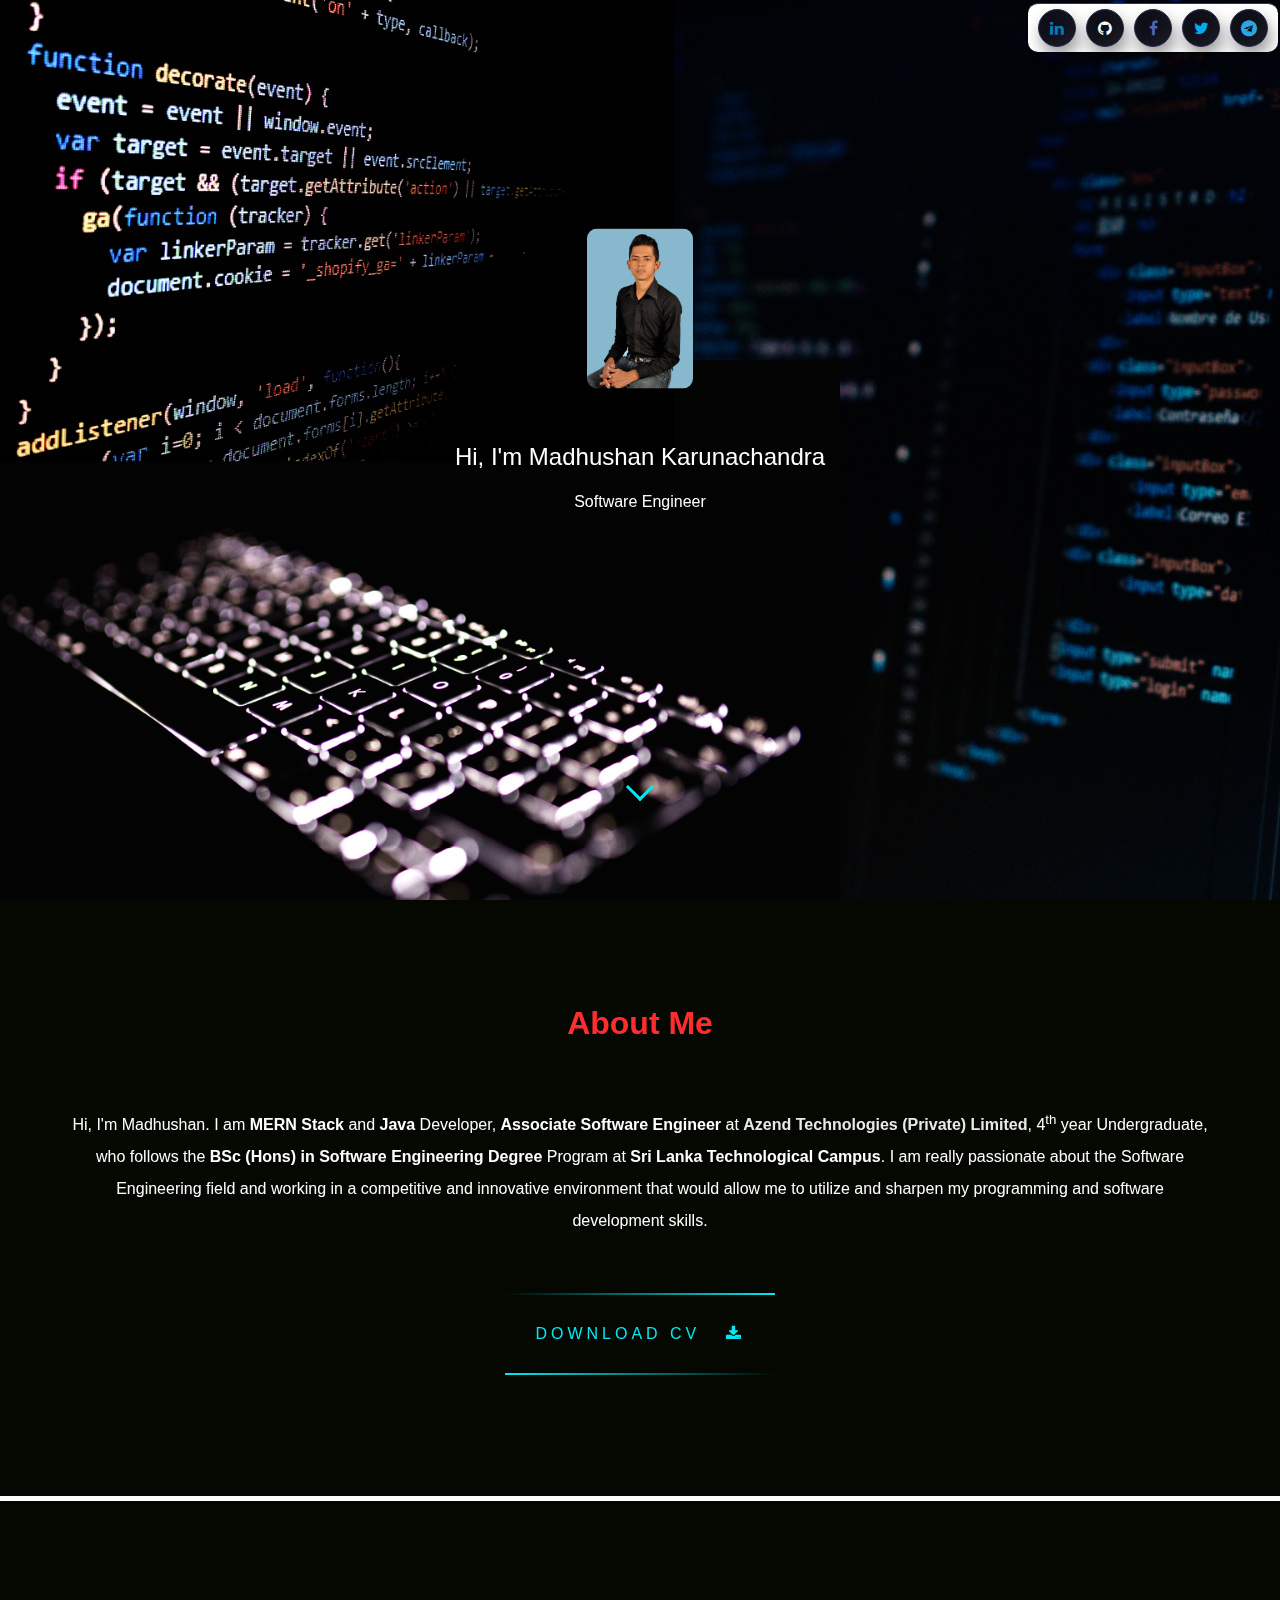
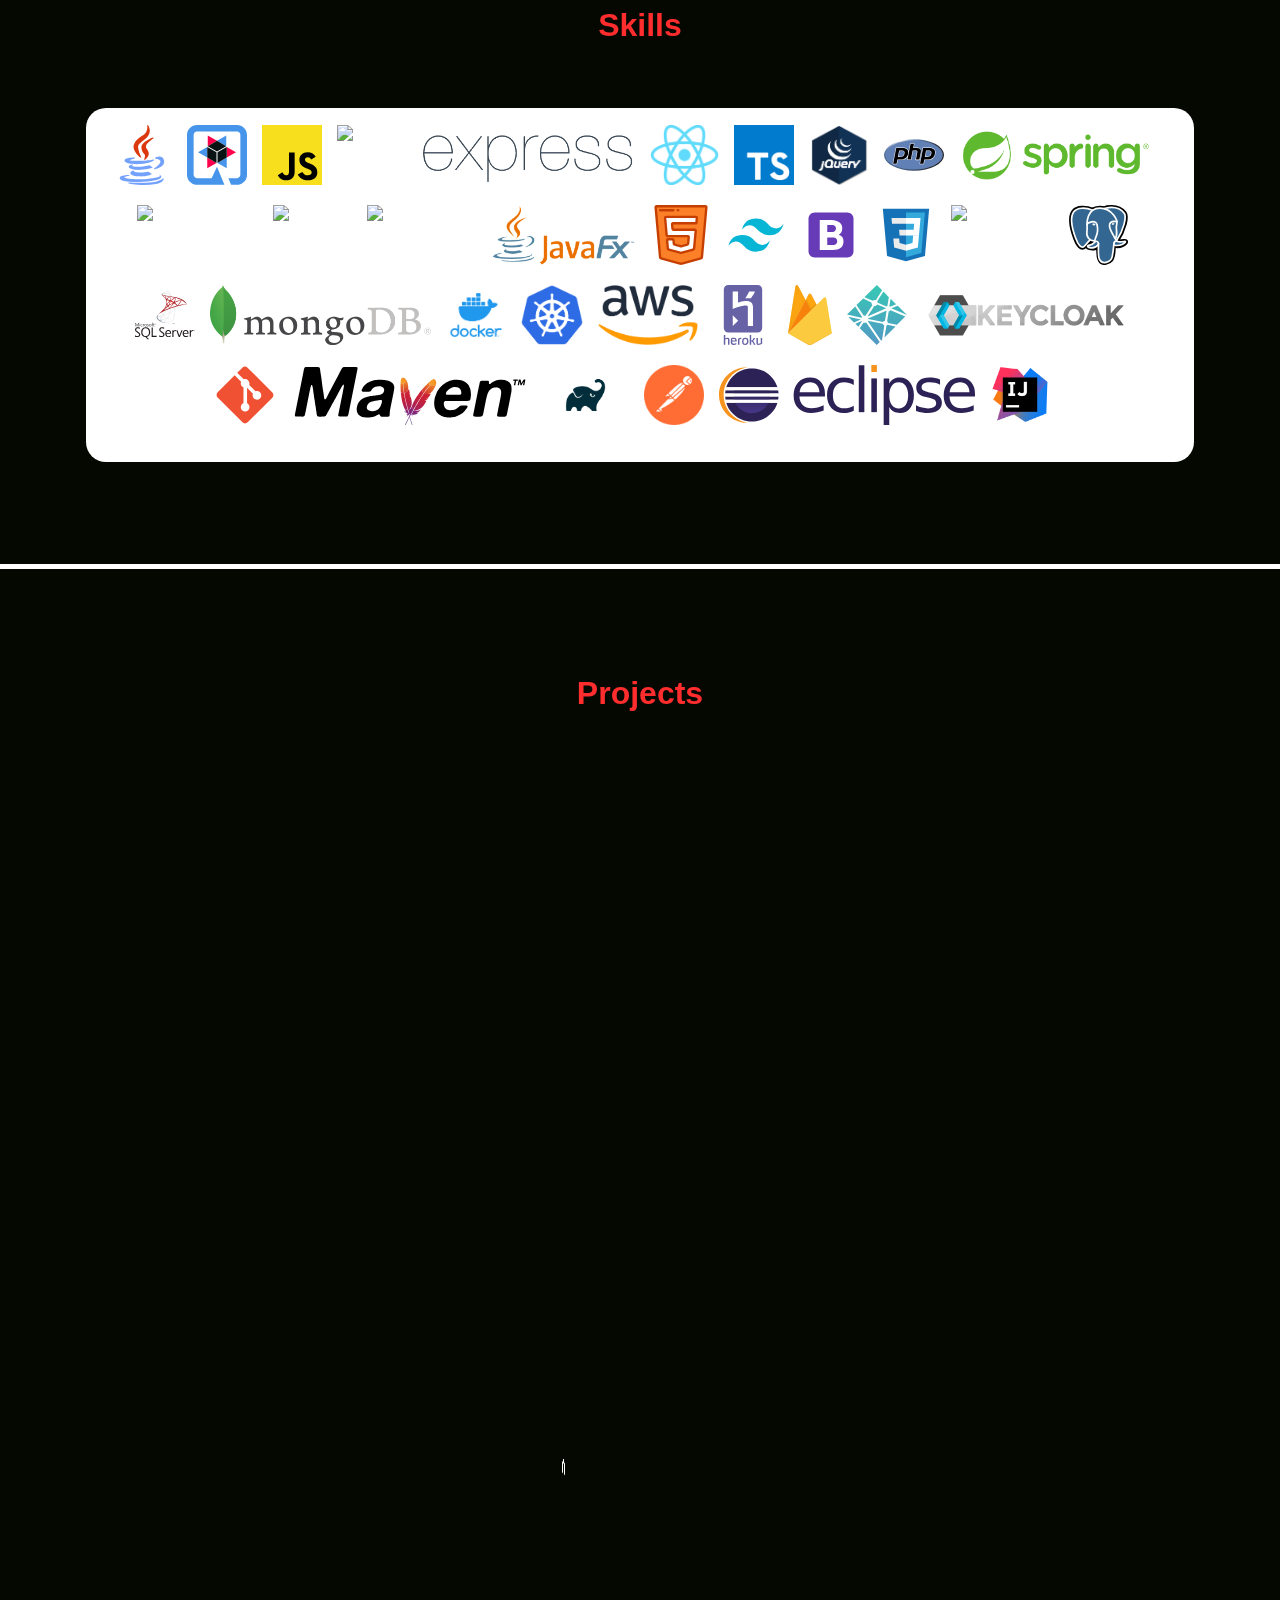
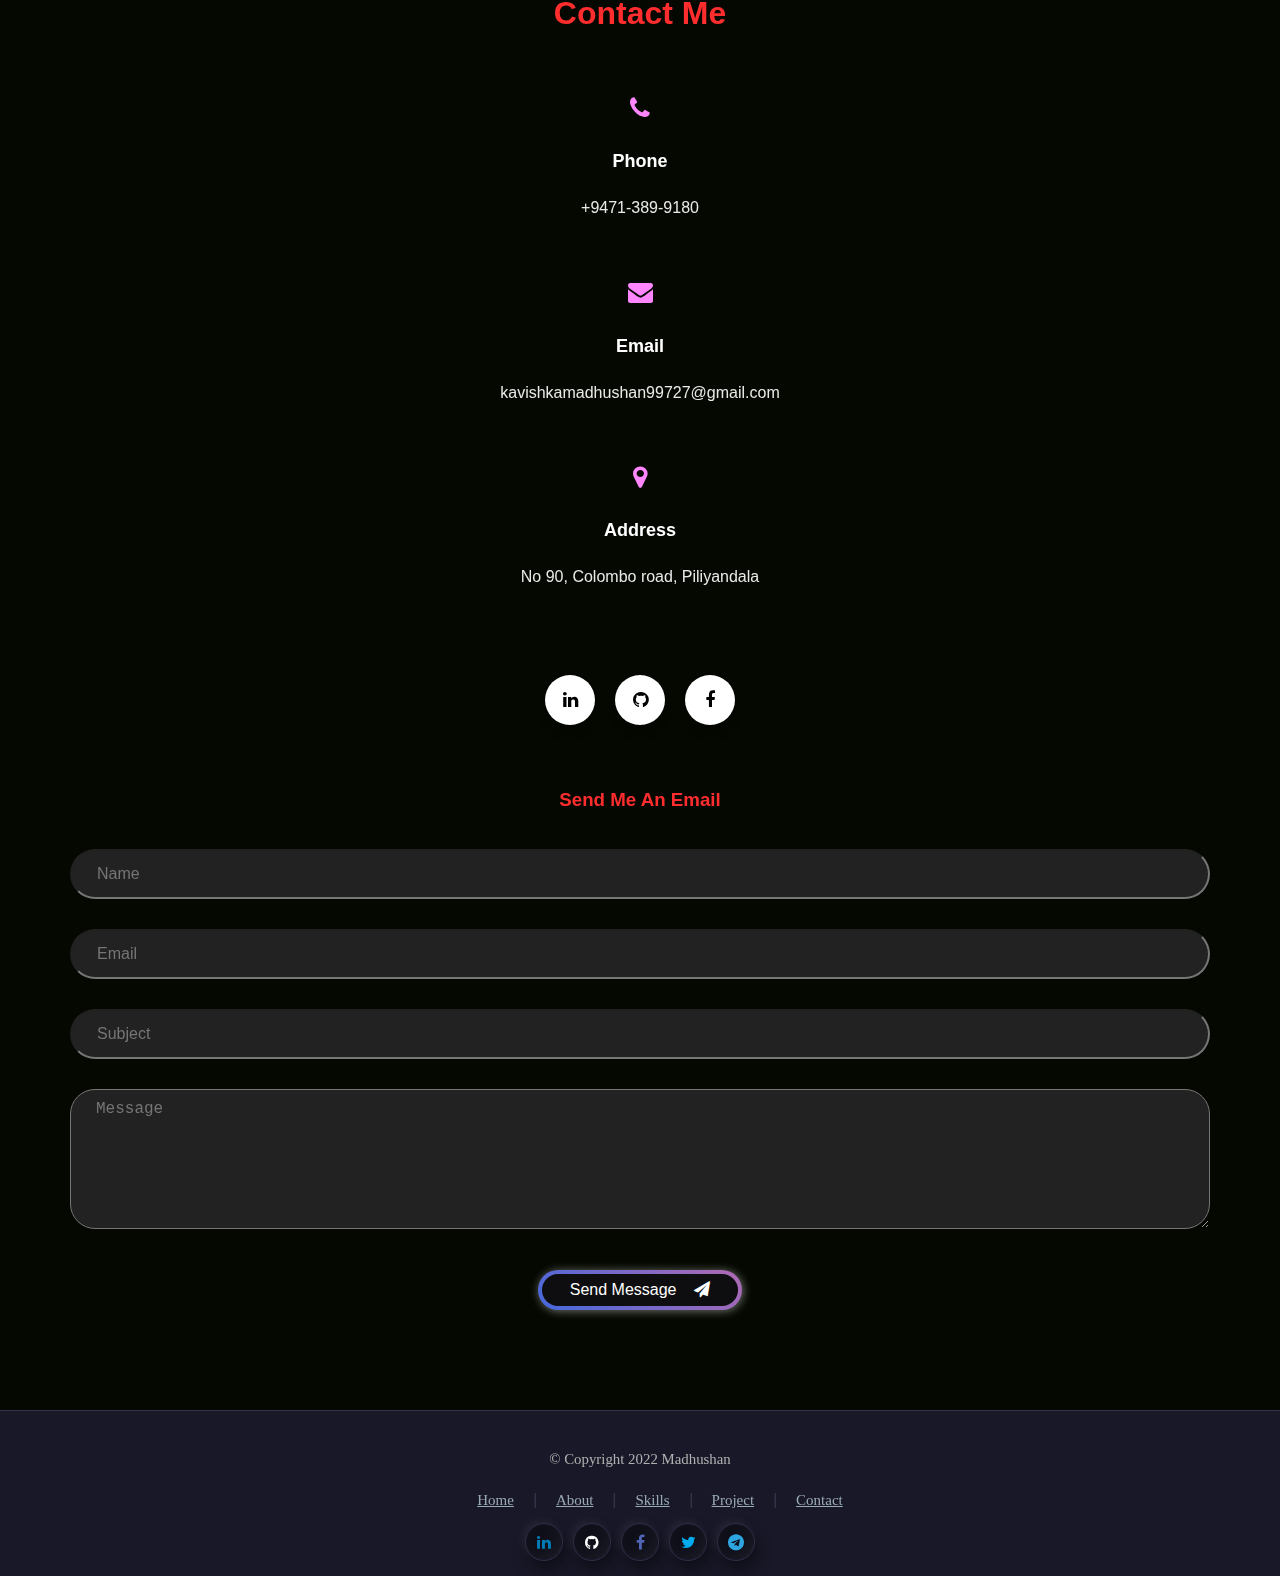
==== index.html @ 3e44abbe "Merge pull request #38 from kavishkamk/portfolio-update" ====
<!DOCTYPE html>
<html lang="en">

<head>
    <meta charset="UTF-8">
    <meta http-equiv="X-UA-Compatible" content="IE=edge">
    <meta name="viewport" content="width=device-width, initial-scale=1.0">
    <title>Portfolio</title>
    <link href="https://cdn.jsdelivr.net/npm/bootstrap@5.0.2/dist/css/bootstrap.min.css" rel="stylesheet"
        integrity="sha384-EVSTQN3/azprG1Anm3QDgpJLIm9Nao0Yz1ztcQTwFspd3yD65VohhpuuCOmLASjC" crossorigin="anonymous">
    <!-- Load an icon library to show a hamburger menu (bars) on small screens -->
    <link rel="stylesheet" href="https://cdnjs.cloudflare.com/ajax/libs/font-awesome/4.7.0/css/font-awesome.min.css">
    <link rel="stylesheet" href="https://unpkg.com/aos@next/dist/aos.css" />
    <link rel="stylesheet" href="style/bootstrap-social.css">
    <link rel="stylesheet" href="style/style.css">
</head>

<body class="style-s">

    <div class="backgrounds overlay">
        <div class="background" data-aos="fade-in" data-aos-duration="1500" data-aos-anchor=".section--hero"
            style="background-image: url('images/bg_program.png');"></div>
    </div>

    <nav class="top-hide">
        <input id="nav-toggle" type="checkbox">
        <div class="logo word"></div>
        <ul class="links">
            <li><a href="#home">Home</a></li>
            <li><a href="#about">About</a></li>
            <li><a href="#skills">Skills</a></li>
            <li><a href="#projects">Projects</a></li>
            <li><a href="#contact">Contact</a></li>
        </ul>
        <label for="nav-toggle" class="icon-burger">
            <div class="line"></div>
            <div class="line"></div>
            <div class="line"></div>
        </label>
    </nav>

    <header class="hero" id="home">
        <div class="hero-center">
            <h1 class="hero__logo" data-aos="zoom-in"><img src="images/profile_picture1.jpg" class="profile-photo"></h1>
            <h2 class="hero__text" data-aos="fade-up" data-aos-easing="ease" data-aos-delay="400">Hi, I'm Madhushan
                Karunachandra</h2>
            <h4 class="hero__text" data-aos="fade-up" data-aos-easing="ease" data-aos-delay="600">Software Engineer
            </h4>
            <!-- <h6 id="hero-current-status" class="hero__text" data-aos="fade-up" data-aos-easing="ease" data-aos-delay="700">(Software Engineering Undergraduate at Sri Lanka Technological Campus)</h6> -->
        </div>
        <span class="hero__scroll" data-aos="fade-up" data-aos-easing="ease" data-aos-delay="800">
            <!-- Scroll down <br> -->
            <button onclick="gotoHome()" class="scroll-btn"><i class="chevron bottom"></i></button>
        </span>
    </header>
    <main>
        <section class="section bg-dark" id="about">
            <h1>About Me</h1>
            <p>Hi, I'm Madhushan. I am <b>MERN Stack</b> and <b>Java</b> Developer, <b>Associate Software Engineer</b>
                at <b><a href="https://www.azendtech.com/" class="company-url" target="_blank">Azend Technologies
                        (Private) Limited</a></b>, 4<sup>th</sup> year Undergraduate, who follows the
                <b>BSc (Hons) in Software Engineering Degree</b> Program at <b>Sri Lanka Technological Campus</b>.
                I am really passionate about the Software Engineering field and working in a competitive and innovative
                environment that would allow me to utilize and sharpen my programming and software development skills.
            </p>
            <a class="download-a" href="doc/MadhushanKarunachandra_CV.pdf" target="_blank">
                <span></span>
                <span></span>
                <span></span>
                <span></span>
                Download CV&nbsp&nbsp&nbsp<i class="fa fa-download" aria-hidden="true"></i>
            </a>
        </section>

        <section class="section" id="skills">
            <h1>Skills</h1>
            <div class="skill-container">
                <img src="images/java.svg" title="Java" alt="Java logo" />
                <img src="images/quarku.svg" title="Quarkus" alt="Quarkus logo" />
                <img src="images/javascript.svg" title="JavaScript" />
                <img src="images/Node.js.svg" alt="Node.js" title="Node.js" />
                <img src="images/Expressjs.png" alt="Expressjs logo" title="ExpressJs" />
                <img src="images/React.png" alt="react logo" title="React" />
                <img src="images/typescript.png" title="TypeScript" alt="TypeScript logo" />
                <img src="images/jquery.png" alt="jQuery logo" title="jQuery" />
                <img src="images/php.svg" title="PHP" alt="PHP logo" />
                <img src="images/Spring_Framework-Logo.wine.png" title="Spring" alt="Spring logo" />
                <img src="images/hibernate2.png" title="Hibernate" alt="Hibernate logo" />
                <img src="images/JSP.jpg" title="JSP" alt="JSP logo" />
                <img src="images/Servlets.jpg" title="Servlet" alt="Servlet logo" />>
                <img src="images/JavaFX.png" title="JavaFX" alt="JavaFX logo" />
                <!-- <img src="images/python.svg" title="Python"> -->
                <!-- <img src="images/c.svg" title="C"> -->
                <img src="images/html.svg" title="HTML" alt="HTML logo">
                <img src="images/Tailwind_CSS_Logo.svg" title="Tailwind CSS" alt="Tailwindcss logo" />
                <img src="images/bootstrap.svg" title="Bootstrap" alt="Bootstrap logo" />
                <img src="images/css.svg" title="CSS" />
                <img src="images/mysql-official.svg" title="MySQL" alt="MySQL logo" />
                <img src="images/Postgresql_elephant.svg" title="Postgresql" alt="Postgresql logo" />
                <img src="images/microsoft-sql-server.svg" alt="SQL Server logo" title="SQL Server" />
                <img src="images/mongoDB.png" alt="mongoDB logo" title="mongoDB" />
                <img src="images/Docker.png" alt="docker logo" title="Docker" />
                <img src="images/Kubernetes_logo.png" alt="kubernetes logo" title="Kubernetes" />
                <img src="images/aws.png" alt="aws logo" title="AWS" />
                <img src="images/heroku-logo-svgrepo-com.svg" alt="heroku logo" title="Heroku" />
                <img src="images/firebase-seeklogo.com.svg" alt="firebase logo" title="firebase" />
                <img src="images/netlify.svg" alt="netlify logo" title="netlify" />
                <img src="images/KeyCloak.png" alt="keycloak logo" title="keycloak" />
                <img src="images/Git_icon.svg" alt="git logo" title="Git" />
                <img src="images/Apache_Maven_logo.svg" alt="maven logo" title="Maven" />
                <img src="images/gradle.png" alt="gradle logo" title="Gradle" />
                <img src="images/postman-logo.png" alt="Postman logo" title="Postman" />
                <img src="images/Eclipse-Luna-Logo.svg" alt="Eclipse logo" title="Eclipse" />
                <img src="images/inteljIdea.png" alt="inteljIdea logo" title="inteljIdea" />
            </div>
        </section>
        <section class="section" id="projects">
            <h1>Projects</h1>
            <div class="project-container container">
                <div class="row row-cols-1 row-cols-sm-2 row-cols-lg-3 justify-content-center inner-pro-container">
                    <!--     --------------------------------------------     -->
                    <div class="col">
                        <div class="project-item bg-white" data-aos="flip-right" data-aos-easing="linear"
                            data-aos-duration="2000">
                            <div class="project-item-thumbanail shadow-lg p-3 mb-5 bg-body">
                                <img src="images/projects/alpha-hotel-arthitecture-diagram.png"
                                    alt="Hotel Reservation System Architecture diagram">
                                <input type="hidden" value="images/projects/alpha-hotel-arthitecture-diagram.png"
                                    class="images-value">
                                <input type="hidden" value="images/projects/alpha-hotel-event-flow-diagram.jpg"
                                    class="images-value">
                                <input type="hidden" value="images/projects/alpha-hotel-deployments.png"
                                    class="images-value">
                                <input type="hidden" value="images/projects/alpha-hotel-services.png"
                                    class="images-value">
                                <input type="hidden" value="images/projects/alpha-hotel-sercets.png"
                                    class="images-value">
                                <input type="hidden" value="images/projects/alpha-hotel-kubernetes-cluster.png"
                                    class="images-value">
                                <input type="hidden" value="images/projects/alpha-hotel-gcloud-console-1.png"
                                    class="images-value">
                                <input type="hidden" value="images/projects/alpha-hotel-gcloud-console-2.png"
                                    class="images-value">
                            </div>
                            <h3 class="project-item-title shadow-sm p-3 mb-5 bg-body ">Hotel Reservation System</h3>
                            <div class="pro-btn-bar">
                                <button type="button" class="btn btn-outline-secondary view-project-btn">view
                                    project</button>
                                <a href="https://github.com/kavishkamk/hotel-reservation-alpha.git" target="_blank"
                                    class="btn btn-social-icon btn-github">
                                    <span class="fa fa-github"></span>
                                </a>
                            </div>
                            <div class="project-item-details">
                                <div class="description">
                                    <p>This is a Hotel Reservation System created by <b>MERN stack</b> and used <b>Micro
                                            Services Architecture</b> to develop this system
                                    </p>
                                    <ul>
                                        <li>Micro Services Architecture</li>
                                        <li>MVC model for develop each service</li>
                                        <li>Mono Repos for manage the projects</li>
                                        <li>MERN stack for development (TypeScript backend)</li>
                                        <li>NATS Streaming Server (Event Bus) for event handling</li>
                                        <li>Ingress-Nginx as Ingress Controller and Load balancer</li>
                                        <li>Skaffold for automate development</li>
                                        <li>publish npm package as shared library for the project</li>
                                        <li>Use docker hub for image publish</li>
                                        <li>bull.js for handle expiration service</li>
                                        <li>use Redis Server for expiration service</li>
                                        <li>use mongoDB as a database</li>
                                        <li>use docker for containerized the each service</li>
                                        <li>kubernetes for manage containers</li>
                                        <li>use Google kubernetes engine for host micro services and use it as a
                                            development cluster and then convert to production cluster</li>
                                        <li>Default error handling</li>
                                        <li>Backend validation</li>
                                        <li>Authentication and Autherization (JWT token, email verifications)</li>
                                        <li>Configure a domain for backend cluster</li>
                                        <li>Configure a SSL certificate to server through ingress-nginx</li>
                                        <li>Front end hosted on Vercel</li>
                                    </ul>
                                </div>
                                <div class="genaral-info">
                                    <ul>
                                        <li><b>Created - &nbsp;</b><span>2023</span></li>
                                        <li>
                                            <p class="pp-p">Technologies used - &nbsp;</p>
                                            <p class="pp-lan">Micro Services Architecture, MVC model, MERN stack,
                                                TypeScript, Bull.js, redis, mongoDB, Docker, Docker hub, Kubernetes,
                                                Google Cloud Kubernetes Engine, NATS Streaming Server, Ingress-Nginx,
                                                Skaffold, Mono repos, postman, minikube, Docker Desktop, Publish NPM
                                                package, yarn
                                            </p>
                                        </li>
                                    </ul>
                                </div>
                                <a href="https://github.com/kavishkamk/hotel-reservation-alpha.git" target="_blank"
                                    class="btn btn-block btn-social btn-github">
                                    <span class="fa fa-github"></span> View on GitHub
                                </a>
                            </div>
                        </div>
                    </div>
                    <!--     --------------------------------------------     -->
                    <div class="col">
                        <div class="project-item bg-white" data-aos="flip-right" data-aos-easing="linear"
                            data-aos-duration="2000">
                            <div class="project-item-thumbanail shadow-lg p-3 mb-5 bg-body">
                                <img src="images/projects/chatchopMain.png" alt="chatchopMain interface">
                                <input type="hidden" value="images/projects/chatchopMain.png" class="images-value">
                                <input type="hidden" value="images/projects/chatchopFriendReq.png" class="images-value">
                                <input type="hidden" value="images/projects/chatchopRegistration.png"
                                    class="images-value">
                                <input type="hidden" value="images/projects/chatchopLogin.png" class="images-value">
                                <input type="hidden" value="images/projects/chatchopProfileEdit.png"
                                    class="images-value">
                                <input type="hidden" value="images/projects/chatchopDdminDasbord.png"
                                    class="images-value">
                                <input type="hidden" value="images/projects/chatchopReport1.png" class="images-value">
                                <input type="hidden" value="images/projects/chatchopDygraph.png" class="images-value">
                            </div>
                            <h3 class="project-item-title shadow-sm p-3 mb-5 bg-body">Web Chat App</h3>
                            <div class="pro-btn-bar">
                                <button type="button" class="btn btn-outline-secondary view-project-btn">view
                                    project</button>
                                <a href="https://github.com/kavishkamk/ChatChops.git" target="_blank"
                                    class="btn btn-social-icon btn-github">
                                    <span class="fa fa-github"></span>
                                </a>
                            </div>
                            <div class="project-item-details">
                                <div class="description">
                                    <p>This is a web-based chat application (ChatChops)</p>
                                    <ul>
                                        <li>Login and Registration</li>
                                        <li>Private chat rooms</li>
                                        <li>Private group chat</li>
                                        <li>Public chat rooms</li>
                                        <li>Send friend requests, remove friends</li>
                                        <li>Email verifications</li>
                                        <li>Admin Dashboard for analyzing data</li>
                                        <li>Generate reports as tables and plots</li>
                                        <li>Profile edit section</li>
                                    </ul>
                                </div>
                                <div class="genaral-info">
                                    <ul>
                                        <li><b>Created - &nbsp;</b><span>2021</span></li>
                                        <li>
                                            <p class="pp-p">Technologies used - &nbsp;</p>
                                            <p class="pp-lan">HTML, CSS, Bootstrap, JavaScript, PHP, jQuery, Ajax,
                                                MySQL, R (dygraphs, RMySQL), Ratchet, PHPMailer</p>
                                        </li>
                                    </ul>
                                </div>
                                <a href="https://github.com/kavishkamk/ChatChops.git" target="_blank"
                                    class="btn btn-block btn-social btn-github">
                                    <span class="fa fa-github"></span> View on GitHub
                                </a>
                            </div>
                        </div>
                    </div>
                    <!--     --------------------------------------------     -->
                    <div class="col">
                        <div class="project-item bg-white" data-aos="flip-right" data-aos-easing="linear"
                            data-aos-duration="2000">
                            <div class="project-item-thumbanail shadow-lg p-3 mb-5 bg-body">
                                <img src="images/projects/biddingSystem.png" alt="Bidding System interface">
                                <input type="hidden" value="images/projects/biddingSystem.png" class="images-value">
                            </div>
                            <h3 class="project-item-title shadow-sm p-3 mb-5 bg-body ">Bidding System</h3>
                            <div class="pro-btn-bar">
                                <button type="button" class="btn btn-outline-secondary view-project-btn">view
                                    project</button>
                                <a href="https://github.com/kavishkamk/BiddingSystem.git" target="_blank"
                                    class="btn btn-social-icon btn-github">
                                    <span class="fa fa-github"></span>
                                </a>
                            </div>
                            <div class="project-item-details">
                                <div class="description">
                                    <p>This is a Bidding System created by <b>Java</b> (with Java Networking
                                        Programming) and used <b>Client-Server Architecture</b> and
                                        <b>Publisher-Subscriber Architecture</b> to handle core operations. All
                                        operations are handled by the <b>central server</b>.
                                    </p>
                                    <ul>
                                        <li>Login and Registration</li>
                                        <li>The server can handle multiple users</li>
                                        <li>Bidding time can be set when starting the bidding</li>
                                        <li>Client-Server Architecture
                                            <ul>
                                                <li>Companies can publish items and edit items' details</li>
                                                <li>Clients can bid on items</li>
                                                <li>Both users can view the list of the current items</li>
                                                <li>Both users can subscribe to items</li>
                                                <li>Both users can view the details of subscribed items</li>
                                            </ul>
                                        </li>
                                        <li>Publisher-Subscriber Architecture
                                            <ul>
                                                <li>Reserve subscribed items bid update notifications</li>
                                                <li>Notifications about added new items</li>
                                            </ul>
                                        </li>
                                    </ul>
                                </div>
                                <div class="genaral-info">
                                    <ul>
                                        <li><b>Created - &nbsp;</b><span>2021</span></li>
                                        <li>
                                            <p class="pp-p">Technologies used - &nbsp;</p>
                                            <p class="pp-lan">Java (With Java network programming), Java Swing,
                                                Client-Server and Publisher-Subscriber Architectures</p>
                                        </li>
                                    </ul>
                                </div>
                                <a href="https://github.com/kavishkamk/BiddingSystem.git" target="_blank"
                                    class="btn btn-block btn-social btn-github">
                                    <span class="fa fa-github"></span> View on GitHub
                                </a>
                            </div>
                        </div>
                    </div>
                    <!--  ------------------------------------------ cylone tea cloud   -->
                    <div class="col">
                        <div class="project-item bg-white" data-aos="flip-right" data-aos-easing="linear"
                            data-aos-duration="2000">
                            <div class="project-item-thumbanail shadow-lg p-3 mb-5 bg-body">
                                <img src="images/projects/ceylonTeaCloud.jpg" alt="chatchopMain interface">
                                <input type="hidden" value="images/projects/ceylonTeaCloud.jpg" class="images-value">
                                <input type="hidden" value="images/projects/ceyloneTeaCloudReport1.png"
                                    class="images-value">
                                <input type="hidden" value="images/projects/ceyloneTeaCloudReport2.png"
                                    class="images-value">
                                <input type="hidden" value="images/projects/ceyloneTeaCloudCustomer.png"
                                    class="images-value">
                            </div>
                            <h3 class="project-item-title shadow-sm p-3 mb-5 bg-body ">Ceylon Tea Cloud</h3>
                            <div class="pro-btn-bar">
                                <button type="button" class="btn btn-outline-secondary view-project-btn">view
                                    project</button>
                                <a href="https://github.com/kavishkamk/ceylonTeaCloud.git" target="_blank"
                                    class="btn btn-social-icon btn-github">
                                    <span class="fa fa-github"></span>
                                </a>
                            </div>
                            <div class="project-item-details">
                                <div class="description">
                                    <p>This is a cloud-based service platform that will be implemented to make the
                                        connection comfortable between the tea factories in Sri Lanka and their growers.
                                    </p>
                                    <ul>
                                        <li>Generating monthly, weekly reports</li>
                                        <li>Send reports to the corresponding grower</li>
                                        <li>Generating requesting letters (loans, fertilizer, tea packets, etc.) and
                                            send to the factory admins</li>
                                        <li>Send notifications about pending and confirmed requesting letters etc</li>
                                    </ul>
                                </div>
                                <div class="genaral-info">
                                    <ul>
                                        <li><b>Created - &nbsp;</b><span>2022</span></li><br>
                                        <li>
                                            <p class="pp-p">Technologies used - &nbsp;</p>
                                            <p class="pp-lan">HTML, CSS, Javascript, PHP, Bootstrap, MySQL</p>
                                        </li>
                                    </ul>
                                </div>
                                <a href="https://github.com/kavishkamk/ceylonTeaCloud.git" target="_blank"
                                    class="btn btn-block btn-social btn-github">
                                    <span class="fa fa-github"></span> View on GitHub
                                </a>
                            </div>
                        </div>
                    </div>

                    <!-- crown cloath app ---------------------------------------------------   -->

                    <div class="col">
                        <div class="project-item bg-white" data-aos="flip-right" data-aos-easing="linear"
                            data-aos-duration="2000">
                            <div class="project-item-thumbanail shadow-lg p-3 mb-5 bg-body">
                                <img src="images/projects/crown_cloth_homepage.png" alt="crown cloth homepage">
                                <input type="hidden" value="images/projects/crown_cloth_homepage.png"
                                    class="images-value">
                                <input type="hidden" value="images/projects/crown_cloth_category.png"
                                    class="images-value">
                                <input type="hidden" value="images/projects/crown_cloth_cartpage.png"
                                    class="images-value">
                                <input type="hidden" value="images/projects/crown_cloth_categories.png"
                                    class="images-value">
                                <input type="hidden" value="images/projects/crown_cloth_googleauth.png"
                                    class="images-value">
                                <input type="hidden" value="images/projects/crown_cloth_signup.png"
                                    class="images-value">
                                <input type="hidden" value="images/projects/crown_cloth_cart.png" class="images-value">
                            </div>
                            <h3 class="project-item-title shadow-sm p-3 mb-5 bg-body ">Mege Clothing</h3>
                            <div class="pro-btn-bar">
                                <button type="button" class="btn btn-outline-secondary view-project-btn">view
                                    project</button>
                                <a href="https://github.com/kavishkamk/mega-cloting.git" target="_blank"
                                    class="btn btn-social-icon btn-github">
                                    <span class="fa fa-github"></span>
                                </a>
                            </div>
                            <div class="project-item-details">
                                <div class="description">
                                    <p>This is an Ecommerce Site</p>
                                    <ul>
                                        <li>created using React.js</li>
                                        <li>Authentication with Firebase</li>
                                        <li>used Firestore as a Database</li>
                                        <li>Deploy with netlify :
                                            <a href="https://flourishing-crumble-1999cf.netlify.app/" target="_blank">
                                                Hosted URL
                                            </a>
                                        </li>
                                        <li>used styled components</li>
                                        <li>Context for global state handling</li>
                                        <li>React router v6</li>
                                        <li>migrate context to redux store
                                            <a href="https://github.com/kavishkamk/mega-cloting/tree/v1"
                                                target="_blank">
                                                (v1)
                                            </a>
                                        </li>
                                        <li>redux-persist for cashing</li>
                                        <li>use redux thunk
                                            <a href="https://github.com/kavishkamk/mega-cloting/tree/v2"
                                                target="_blank">
                                                (v2)
                                            </a>
                                        </li>
                                        <li>use redex-saga
                                            <a href="https://github.com/kavishkamk/mega-cloting/tree/v3"
                                                target="_blank">
                                                (v3)
                                            </a>
                                        </li>
                                        <li>add stripe payments</li>
                                        <li>add serverless function for payments (using netlify serverless functions)
                                        </li>
                                        <li>
                                            used type script
                                            <a href="https://github.com/kavishkamk/mega-cloting/tree/v4"
                                                target="_blank">
                                                (v4)
                                            </a>
                                        </li>
                                        <li>test memo, lazy reload</li>
                                    </ul>
                                </div>
                                <div class="genaral-info">
                                    <ul>
                                        <li><b>Created - &nbsp;</b><span>2023</span></li><br>
                                        <li>
                                            <p class="pp-p">Technologies used - &nbsp;</p>
                                            <p class="pp-lan" style="text-transform: lowercase;">React.js,
                                                JavaScriptyarn, google firebase authentication and firestore,
                                                styled-components, netlify, react-router-dom(v6)
                                            </p>
                                        </li>
                                    </ul>
                                </div>
                                <a href="https://github.com/kavishkamk/mega-cloting.git" target="_blank"
                                    class="btn btn-block btn-social btn-github">
                                    <span class="fa fa-github"></span> View on GitHub
                                </a>
                            </div>
                        </div>
                    </div>

                    <!--  ------------------------------------------  ticket hub  -->
                    <div class="col">
                        <div class="project-item bg-white" data-aos="flip-right" data-aos-easing="linear"
                            data-aos-duration="2000">
                            <div class="project-item-thumbanail shadow-lg p-3 mb-5 bg-body">
                                <img src="images/projects/ticket-hub-architecture.png"
                                    alt="ticket-hub-architecture.png">
                                <input type="hidden" value="images/projects/ticket-hub-architecture.png"
                                    class="images-value">
                            </div>
                            <h3 class="project-item-title shadow-sm p-3 mb-5 bg-body ">Ticket Hub</h3>
                            <div class="pro-btn-bar">
                                <button type="button" class="btn btn-outline-secondary view-project-btn">view
                                    project</button>
                                <a href="https://github.com/kavishkamk/ticket-hub.git" target="_blank"
                                    class="btn btn-social-icon btn-github">
                                    <span class="fa fa-github"></span>
                                </a>
                            </div>
                            <div class="project-item-details">
                                <div class="description">
                                    <p>This is a application based on Micro Services Architecture (On going)
                                    </p>
                                    <ul>
                                        <li>Micro Service Architecture</li>
                                        <li>Each RESTfull API use MVC architecture</li>
                                        <li>Based on TypeScript, Node.js, Express, mongoDB</li>
                                        <li>Docker for impliment services
                                            <a href="https://www.docker.com/products/docker-desktop/" target="_blank">
                                                (Docker Desktop
                                            </a> on Windows 11 )
                                        </li>
                                        <li>Kubernetes for manage Containers (
                                            <a href="https://minikube.sigs.k8s.io/docs/" target="_blank">
                                                Minikube
                                            </a> )
                                        </li>
                                        <li>impliment deployments and services
                                            <a href="https://github.com/kavishkamk/ticket-hub/tree/main/infra/k8s"
                                                target="_blank">
                                                (/infra/k8s/*)
                                            </a>
                                        </li>
                                        <li>set Cluster IP for commnication between pods
                                            <a href="https://github.com/kavishkamk/ticket-hub/tree/main/infra/k8s"
                                                target="_blank">
                                                (/infra/k8s/*)
                                            </a>
                                        </li>
                                        <li>set Loadbalancer using
                                            <a href="https://github.com/kubernetes/ingress-nginx" target="_blank">
                                                "Ingress-Nginx"
                                            </a>
                                        </li>
                                        <li>use
                                            <a href="https://hub.docker.com/" target="_blank">
                                                dockerhub
                                            </a> to handle images
                                        </li>
                                        <li>use
                                            <a href="https://hub.docker.com/_/mongo" target="_blank">
                                                mongo
                                            </a> image from
                                            <a href="https://hub.docker.com/search?q=" target="_blank">
                                                dockerhub
                                            </a> to impliment mongodb
                                        </li>
                                        <li>
                                            <a href="https://skaffold.dev/" target="_blank">
                                                Skaffold
                                            </a> for automate development process
                                            <a href="https://github.com/kavishkamk/ticket-hub/blob/main/skaffold.yaml"
                                                target="_blank">
                                                (./skaffold.yaml)
                                            </a>
                                        </li>
                                        <li>create and publish shared library
                                            <a href="https://www.npmjs.com/package/@tickethub-kv/common"
                                                target="_blank">
                                                [@tickethub-kv/common]
                                            </a>
                                        </li>
                                        <li>Distribute Credentials Securely Using Secrets in kubernetes cluster </li>
                                        <li>Server Side Rendering with Next.js</li>
                                        <li>Error Handling</li>
                                        <li>Backend Validation</li>
                                        <li>Authentication and Authorization</li>
                                        <li>Testing with jest, ts-jest, supertest and mongodb-memory-server</li>
                                        <li>For More Details about each service See
                                            <a href="https://github.com/kavishkamk/ticket-hub#readme" target="_blank">
                                                README.md
                                            </a>
                                        </li>
                                    </ul>
                                </div>
                                <div class="genaral-info">
                                    <ul>
                                        <li><b>Created - &nbsp;</b><span>2022</span></li><br>
                                        <li>
                                            <p class="pp-p">Technologies used - &nbsp;</p>
                                            <p class="pp-lan">Node.js, Express, mongoDB, TypeScript, JavaScript,
                                                React.js, Next.js, TailwindCss</p>
                                        </li>
                                    </ul>
                                </div>
                                <a href="https://github.com/kavishkamk/ticket-hub.git" target="_blank"
                                    class="btn btn-block btn-social btn-github">
                                    <span class="fa fa-github"></span> View on GitHub
                                </a>
                            </div>
                        </div>
                    </div>


                    <!--  ---------------------------------------------------   -->
                    <div class="col">
                        <div class="project-item bg-white" data-aos="flip-right" data-aos-easing="linear"
                            data-aos-duration="2000">
                            <div class="project-item-thumbanail shadow-lg p-3 mb-5 bg-body">
                                <img src="images/projects/placeExpert1.png" alt="place expert interface">
                                <input type="hidden" value="images/projects/placeExpert1.png" class="images-value">
                                <input type="hidden" value="images/projects/placeExpertArchitectureDiagram.png"
                                    class="images-value">
                                <input type="hidden" value="images/projects/placeExpertMap.png" class="images-value">
                            </div>
                            <h3 class="project-item-title shadow-sm p-3 mb-5 bg-body ">Place Experts</h3>
                            <div class="pro-btn-bar">
                                <button type="button" class="btn btn-outline-secondary view-project-btn">view
                                    project</button>
                                <a href="https://github.com/kavishkamk/places-experts.git" target="_blank"
                                    class="btn btn-social-icon btn-github">
                                    <span class="fa fa-github"></span>
                                </a>
                            </div>
                            <div class="project-item-details">
                                <div class="description">
                                    <p>This is an application that can be used to add and find places to travel. (MERN
                                        Stack)</p>
                                    <ul>
                                        <li>Authentication and Authorization</li>
                                        <li>Find, Add, Edit, Delete Places</li>
                                        <li>Image uploading</li>
                                        <li>Show Places in Google Map</li>
                                        <li>Share Places</li>
                                        <li>Connect backend using fetch API</li>
                                        <li>Frontend hosted in Firebase :
                                            <a href="https://place-expert-da843.web.app/" target="_blank">
                                                Hosted URL
                                            </a>
                                        </li>
                                        <li>Backend with Node.js and Express :
                                            <a href="https://github.com/kavishkamk/places-experts-backend.git"
                                                target="_blank">
                                                Github URL
                                            </a>
                                        </li>
                                    </ul>
                                </div>
                                <div class="genaral-info">
                                    <ul>
                                        <li><b>Created - &nbsp;</b><span>2022</span></li><br>
                                        <li>
                                            <p class="pp-p">Technologies used - &nbsp;</p>
                                            <p class="pp-lan">React.js, Tailwind CSS, Google Map API, HTML, CSS,
                                                JavaScript</p>
                                        </li>
                                    </ul>
                                </div>
                                <a href="https://github.com/kavishkamk/places-experts.git" target="_blank"
                                    class="btn btn-block btn-social btn-github">
                                    <span class="fa fa-github"></span> View on GitHub
                                </a>
                            </div>
                        </div>
                    </div>
                    <!-- place expert api ---------------------------------------------------   -->

                    <div class="col">
                        <div class="project-item bg-white" data-aos="flip-right" data-aos-easing="linear"
                            data-aos-duration="2000">
                            <div class="project-item-thumbanail shadow-lg p-3 mb-5 bg-body">
                                <img src="images/projects/placeExpertApiEndpint.png" alt="chatchopMain interface">
                                <input type="hidden" value="images/projects/placeExpertApiEndpint.png"
                                    class="images-value">
                                <input type="hidden" value="images/projects/placeExpertArchitectureDiagram.png"
                                    class="images-value">
                            </div>
                            <h3 class="project-item-title shadow-sm p-3 mb-5 bg-body ">Place Experts API</h3>
                            <div class="pro-btn-bar">
                                <button type="button" class="btn btn-outline-secondary view-project-btn">view
                                    project</button>
                                <a href="https://github.com/kavishkamk/places-experts-backend.git" target="_blank"
                                    class="btn btn-social-icon btn-github">
                                    <span class="fa fa-github"></span>
                                </a>
                            </div>
                            <div class="project-item-details">
                                <div class="description">
                                    <p>This is an Rest API of the Place Experts Application. (MERN Stack)</p>
                                    <ul>
                                        <li>Authentication and Authorization</li>
                                        <li>Find, Add, Edit, Delete Places</li>
                                        <li>Image uploading</li>
                                        <li>Find Location using Google Geocoding API</li>
                                        <li>mongoDB connection</li>
                                        <li>MVC Model</li>
                                        <li>Input validation</li>
                                        <li>Error Handling</li>
                                        <li>API hosted in Heroku :
                                            <a href="https://place-expert-api.herokuapp.com/" target="_blank">
                                                Hosted URL
                                            </a>
                                        </li>
                                        <li>DB hosted in mongoDB Atlas</li>
                                        <li>Front-end with React.js :
                                            <a href="https://github.com/kavishkamk/places-experts.git" target="_blank">
                                                Github URL
                                            </a>
                                        </li>
                                    </ul>
                                </div>
                                <div class="genaral-info">
                                    <ul>
                                        <li><b>Created - &nbsp;</b><span>2022</span></li><br>
                                        <li>
                                            <p class="pp-p">Technologies used - &nbsp;</p>
                                            <p class="pp-lan" style="text-transform: lowercase;">JavaScript, Node.js,
                                                mongoDB, Google Geocoding API, (npm packages :- express, body-parser,
                                                dotenv, axios, bcrypt, express-validator, jsonwebtoken, mongoose,
                                                mongoose-unique-validator, multer, uuid)</p>
                                        </li>
                                    </ul>
                                </div>
                                <a href="https://github.com/kavishkamk/places-experts-backend.git" target="_blank"
                                    class="btn btn-block btn-social btn-github">
                                    <span class="fa fa-github"></span> View on GitHub
                                </a>
                            </div>
                        </div>
                    </div>

                    <!-- mega media  ------------------------------------------    -->
                    <div class="col">
                        <div class="project-item bg-white" data-aos="flip-right" data-aos-easing="linear"
                            data-aos-duration="2000">
                            <div class="project-item-thumbanail shadow-lg p-3 mb-5 bg-body">
                                <img src="images/projects/SmartParkingSystem.png" alt="smart parking interface">
                                <input type="hidden" value="images/projects/SmartParkingSystem.png"
                                    class="images-value">
                                <input type="hidden" value="images/projects/SmartParkingSystemLogin.png"
                                    class="images-value">
                                <input type="hidden" value="images/projects/SmartParkingSystemMobile.png"
                                    class="images-value">
                            </div>
                            <h3 class="project-item-title shadow-sm p-3 mb-5 bg-body ">Mega Media</h3>
                            <div class="pro-btn-bar">
                                <button type="button" class="btn btn-outline-secondary view-project-btn">view
                                    project</button>
                                <a href="https://github.com/Rashmi-Wijesekara/smart-parking-system-employee.git"
                                    target="_blank" class="btn btn-social-icon btn-github">
                                    <span class="fa fa-github"></span>
                                </a>
                            </div>
                            <div class="project-item-details">
                                <div class="description">
                                    <p>This is a smart car parking system based on IoT and cloud technologies.</p>
                                    <ul>
                                        <li>Capture parking slot status from Ultrasonic sensors.</li>
                                        <li>Upload real-time parking slot status data to Firebase through NodeMCU.</li>
                                        <li>This system hosted in Heroku and DB hosted in mongoDB(Atlas)</li>
                                        <li>Display parking slot status through the dashboard.</li>
                                        <li>Tracking packing data and display logs.</li>
                                        <li>Authentication.</li>
                                        <li>New vehicles and user registration.</li>
                                        <li>Employee side:
                                            <a href="https://github.com/Rashmi-Wijesekara/smart-parking-system-employee.git"
                                                target="_blank">
                                                Github Link
                                            </a>
                                        </li>
                                        <li>Admin side:
                                            <a href="https://github.com/Rashmi-Wijesekara/smart-parking-system-admin.git"
                                                target="_blank">
                                                Github Link
                                            </a>
                                        </li>
                                        <li>Backend:
                                            <a href="https://github.com/Rashmi-Wijesekara/smart-parking-system-backend.git"
                                                target="_blank">
                                                Github Link
                                            </a>
                                        </li>
                                    </ul>
                                </div>
                                <div class="genaral-info">
                                    <ul>
                                        <li><b>Created - &nbsp;</b><span>2022</span></li><br>
                                        <li>
                                            <p class="pp-p">Technologies used - &nbsp;</p>
                                            <p class="pp-lan">React.js, Node.js, Express, mongoDB, HTML, CSS,
                                                TailwindCss, Javascript</p>
                                        </li>
                                    </ul>
                                </div>
                                <a href="https://github.com/Rashmi-Wijesekara/smart-parking-system-employee.git"
                                    target="_blank" class="btn btn-block btn-social btn-github">
                                    <span class="fa fa-github"></span> View on GitHub
                                </a>
                            </div>
                        </div>
                    </div>

                    <!-- blog  ------------------------------------------    -->
                    <div class="col">
                        <div class="project-item bg-white" data-aos="flip-right" data-aos-easing="linear"
                            data-aos-duration="2000">
                            <div class="project-item-thumbanail shadow-lg p-3 mb-5 bg-body">
                                <img src="images/projects/blog_architecture_diagram.png"
                                    alt="bloag architecture diagram">
                                <input type="hidden" value="images/projects/blog_architecture_diagram.png"
                                    class="images-value">
                            </div>
                            <h3 class="project-item-title shadow-sm p-3 mb-5 bg-body ">Blog</h3>
                            <div class="pro-btn-bar">
                                <button type="button" class="btn btn-outline-secondary view-project-btn">view
                                    project</button>
                                <a href="https://github.com/kavishkamk/blog.git" target="_blank"
                                    class="btn btn-social-icon btn-github">
                                    <span class="fa fa-github"></span>
                                </a>
                            </div>
                            <div class="project-item-details">
                                <div class="description">
                                    <p>This is a MERN stack pogram with Micro Services Architecture</p>
                                    <ul>
                                        <li>impliment services with <b>micro services architecture</b> (evnet-bus handle
                                            communication between client, comment, post, and moderation serve)</li>
                                        <li>use <b>MERN stack</b></li>
                                        <li><b>Docker</b> for impliment services (
                                            <a href="https://www.docker.com/products/docker-desktop/" target="_blank">
                                                Docker Desktop
                                            </a>
                                            on Windows 11)
                                        </li>
                                        <li><b>Kubernetes</b> for manage Containers (
                                            <a href="https://minikube.sigs.k8s.io/docs/" target="_blank">
                                                Minikube
                                            </a>
                                            ) <b>--driver=hyperv</b>
                                        </li>
                                        <li>impliment deployments and services (
                                            <a href="https://github.com/kavishkamk/blog/tree/main/infra/k8s"
                                                target="_blank">
                                                /infra/k8s/*
                                            </a>
                                            )
                                        </li>
                                        <li>set <b>NodePort</b> for post service for development
                                            <a href="https://github.com/kavishkamk/blog/blob/main/infra/k8s/post-srv.yaml"
                                                target="_blank">
                                                /infra/k8s/post-srv.yaml
                                            </a>
                                        </li>
                                        <li>set <b>Cluster IP</b> for commnication between pods (
                                            <a href="https://github.com/kavishkamk/blog/tree/main/infra/k8s"
                                                target="_blank">
                                                /infra/k8s/*
                                            </a>
                                            )
                                        </li>
                                        <li>set Loadbalancer using
                                            <a href="https://github.com/kubernetes/ingress-nginx" target="_blank">
                                                "Ingress-Nginx"
                                            </a>
                                        </li>
                                        <li>use
                                            <a href="https://hub.docker.com/" target="_blank">
                                                dockerhub
                                            </a>
                                            to handle images
                                        </li>
                                        <li>
                                            <a href="https://skaffold.dev/" target="_blank">
                                                Skaffold
                                            </a>
                                            for automate development process (
                                            <a href="https://github.com/kavishkamk/blog/blob/main/skaffold.yaml"
                                                target="_blank">
                                                ./skaffold.yaml
                                            </a>
                                            )
                                        </li>
                                    </ul>
                                </div>
                                <div class="genaral-info">
                                    <ul>
                                        <li><b>Created - &nbsp;</b><span>2022</span></li><br>
                                        <li>
                                            <p class="pp-p">Technologies used - &nbsp;</p>
                                            <p class="pp-lan">React.js, Node.js, Express, Bootstrap,
                                                Docker(Docker Desktop), Kubernetes(Minikube), Ingress-Nginx, dockerhub,
                                                Skaffold</p>
                                        </li>
                                    </ul>
                                </div>
                                <a href="https://github.com/kavishkamk/blog.git" target="_blank"
                                    class="btn btn-block btn-social btn-github">
                                    <span class="fa fa-github"></span> View on GitHub
                                </a>
                            </div>
                        </div>
                    </div>

                    <!--  ---------------------------------------------------   -->
                    <div class="col">
                        <div class="project-item bg-white" data-aos="flip-right" data-aos-easing="linear"
                            data-aos-duration="2000">
                            <div class="project-item-thumbanail shadow-lg p-3 mb-5 bg-body">
                                <img src="images/projects/vehicleReservationDashboard.png" alt="chatchopMain interface">
                                <input type="hidden" value="images/projects/vehicleReservationDashboard.png"
                                    class="images-value">
                                <input type="hidden" value="images/projects/vehicleReservation.png"
                                    class="images-value">
                                <input type="hidden" value="images/projects/vehicleRentingSystemMenu.png"
                                    class="images-value">
                                <input type="hidden" value="images/projects/vehicleRentingSystem1.png"
                                    class="images-value">
                            </div>
                            <h3 class="project-item-title shadow-sm p-3 mb-5 bg-body ">Vehicle Renting System</h3>
                            <div class="pro-btn-bar">
                                <button type="button" class="btn btn-outline-secondary view-project-btn">view
                                    project</button>
                                <a href="https://github.com/kavishkamk/vehicle-renting-system.git" target="_blank"
                                    class="btn btn-social-icon btn-github">
                                    <span class="fa fa-github"></span>
                                </a>
                            </div>
                            <div class="project-item-details">
                                <div class="description">
                                    <p>This is vehical Renting system dashboard for handle users of the system</p>
                                    <ul>
                                        <li>Authentication</li>
                                        <li>Add, Delete, Update and Searchig features</li>
                                    </ul>
                                </div>
                                <div class="genaral-info">
                                    <ul>
                                        <li><b>Created - &nbsp;</b><span>2020</span></li><br>
                                        <li>
                                            <p class="pp-p">Technologies used - &nbsp;</p>
                                            <p class="pp-lan">Java, Java Swing, JDBC, MySQL</p>
                                        </li>
                                    </ul>
                                </div>
                                <a href="https://github.com/kavishkamk/vehicle-renting-system.git" target="_blank"
                                    class="btn btn-block btn-social btn-github">
                                    <span class="fa fa-github"></span> View on GitHub
                                </a>
                            </div>
                        </div>
                    </div>

                    <!--  ---------------------------------------------------   -->
                    <div class="col">
                        <div class="project-item bg-white" data-aos="flip-right" data-aos-easing="linear"
                            data-aos-duration="2000">
                            <div class="project-item-thumbanail shadow-lg p-3 mb-5 bg-body">
                                <img src="images/projects/hotelReservation.png" alt="chatchopMain interface">
                                <input type="hidden" value="images/projects/hotelReservation.png" class="images-value">
                                <input type="hidden" value="images/projects/hotelReservationLogin.png"
                                    class="images-value">
                                <input type="hidden" value="images/projects/hotelReservationRegistration.png"
                                    class="images-value">
                            </div>
                            <h3 class="project-item-title shadow-sm p-3 mb-5 bg-body ">Hotel Reservation</h3>
                            <div class="pro-btn-bar">
                                <button type="button" class="btn btn-outline-secondary view-project-btn">view
                                    project</button>
                                <a href="https://github.com/kavishkamk/hotel-reservation-client.git" target="_blank"
                                    class="btn btn-social-icon btn-github">
                                    <span class="fa fa-github"></span>
                                </a>
                            </div>
                            <div class="project-item-details">
                                <div class="description">
                                    <p>This is an hotel reservation system (On going project with MERN Stack)</p>
                                    <ul>
                                        <li>Dashboard</li>
                                        <li>Login and Registration</li>
                                    </ul>
                                </div>
                                <div class="genaral-info">
                                    <ul>
                                        <li><b>Created - &nbsp;</b><span>2022</span></li><br>
                                        <li>
                                            <p class="pp-p">Technologies used - &nbsp;</p>
                                            <p class="pp-lan">React.js, Tailwind CSS, CSS, JavaScript</p>
                                        </li>
                                    </ul>
                                </div>
                                <a href="https://github.com/kavishkamk/hotel-reservation-client.git" target="_blank"
                                    class="btn btn-block btn-social btn-github">
                                    <span class="fa fa-github"></span> View on GitHub
                                </a>
                            </div>
                        </div>
                    </div>
                    <!--  ---------------------------------------------------   -->
                    <div class="col">
                        <div class="project-item bg-white" id="keeper-div" data-aos="flip-right"
                            data-aos-easing="linear" data-aos-duration="2000">
                            <div class="project-item-thumbanail shadow-lg p-3 mb-5 bg-body">
                                <img src="images/projects/keeperApp.png" alt="chatchopMain interface">
                                <input type="hidden" value="images/projects/keeperApp.png" class="images-value">
                            </div>
                            <h3 class="project-item-title shadow-sm p-3 mb-5 bg-body ">Keeper App</h3>
                            <div class="pro-btn-bar">
                                <button type="button" class="btn btn-outline-secondary view-project-btn">view
                                    project</button>
                                <a href="https://github.com/kavishkamk/keeper-app.git" target="_blank"
                                    class="btn btn-social-icon btn-github">
                                    <span class="fa fa-github"></span>
                                </a>
                            </div>
                            <div class="project-item-details">
                                <div class="description">
                                    <p>This keeper app was created using <b>React.js</b> and used to easily save
                                        things..</p>
                                </div>
                                <div class="genaral-info">
                                    <ul>
                                        <li><b>Created - &nbsp;</b><span>2022</span></li><br>
                                        <li>
                                            <p class="pp-p">Technologies used - &nbsp;</p>
                                            <p class="pp-lan">HTML, CSS, Javascript, React (also used material-ui/core
                                                and material-ui/icons), Bootstrap</p>
                                        </li>
                                    </ul>
                                </div>
                                <a href="https://github.com/kavishkamk/keeper-app.git" target="_blank"
                                    class="btn btn-block btn-social btn-github">
                                    <span class="fa fa-github"></span> View on GitHub
                                </a>
                            </div>
                        </div>
                    </div>
                    <!-- ----------------------------------------------------------------------  -->
                    <div class="col">
                        <div class="project-item bg-white" id="project-list-div" data-aos="flip-right"
                            data-aos-easing="linear" data-aos-duration="2000">
                            <div class="project-main-grid bg-secondary rounded style-s" id="project-main-grid">
                                <div class="project-grid rounded">
                                    <span class="project-grid-title">Test Gatsby Blog Site</span>
                                    <a href="https://github.com/kavishkamk/gatsby-blog.git" target="_blank"
                                        class="btn btn-social-icon btn-social-icon-s btn-github">
                                        <span class="fa fa-github"></span>
                                    </a>
                                </div>
                                <div class="project-grid rounded">
                                    <span class="project-grid-title">Mini Midi Music Player</span>
                                    <a href="https://github.com/kavishkamk/MiniMidiPlayer.git" target="_blank"
                                        class="btn btn-social-icon btn-social-icon-s btn-github">
                                        <span class="fa fa-github"></span>
                                    </a>
                                </div>
                                <div class="project-grid rounded">
                                    <span class="project-grid-title">TypeScript Map</span>
                                    <a href="https://github.com/kavishkamk/TestWebProjects/tree/main/Maps"
                                        target="_blank" class="btn btn-social-icon btn-social-icon-s btn-github">
                                        <span class="fa fa-github"></span>
                                    </a>
                                </div>
                                <div class="project-grid rounded">
                                    <span class="project-grid-title">WiKi API (RESTfull API)</span>
                                    <a href="https://github.com/kavishkamk/Wiki-API.git" target="_blank"
                                        class="btn btn-social-icon btn-social-icon-s btn-github">
                                        <span class="fa fa-github"></span>
                                    </a>
                                </div>
                                <div class="project-grid rounded">
                                    <span class="project-grid-title">Spring, Hibernate Validator, JSP, MVC</span>
                                    <a href="https://github.com/kavishkamk/spring-mvc-demo.git" target="_blank"
                                        class="btn btn-social-icon btn-social-icon-s btn-github">
                                        <span class="fa fa-github"></span>
                                    </a>
                                </div>
                                <div class="project-grid rounded">
                                    <span class="project-grid-title">Hibernate, JDBC, CRUD</span>
                                    <a href="https://github.com/kavishkamk/hibernate-demo.git" target="_blank"
                                        class="btn btn-social-icon btn-social-icon-s btn-github">
                                        <span class="fa fa-github"></span>
                                    </a>
                                </div>
                                <div class="project-grid rounded">
                                    <span class="project-grid-title">Test JSP, Servelet, JDBC</span>
                                    <a href="https://github.com/kavishkamk/web-student-tracker.git" target="_blank"
                                        class="btn btn-social-icon btn-social-icon-s btn-github">
                                        <span class="fa fa-github"></span>
                                    </a>
                                </div>
                                <div class="project-grid rounded">
                                    <span class="project-grid-title">Test Web Projects</span>
                                    <a href="https://github.com/kavishkamk/TestWebProjects.git" target="_blank"
                                        class="btn btn-social-icon btn-social-icon-s btn-github">
                                        <span class="fa fa-github"></span>
                                    </a>
                                </div>
                            </div>

                            <div class="pro-btn-bar project-list-bar">
                                <a href="https://github.com/kavishkamk" target="_blank"
                                    class="btn btn-block btn-social btn-github">
                                    <span class="fa fa-github"></span> GitHub
                                </a>
                            </div>
                        </div>
                    </div>
                </div>
            </div>
        </section>

        <section class="section" id="contact">
            <h1>Contact Me</h1>
            <div class="container">
                <div class="row row-cols-1 row-cols-md-2 row-cols-lg-3 justify-content-center">
                    <div class="contact-info-item col">
                        <a href="tel:+9471-389-9180" class="contact-link">
                            <div class="icon"><i class="fa fa-phone"></i></div>
                        </a>
                        <h4>Phone</h4>
                        <p><a href="tel:+9471-389-9180" class="contact-link">+9471-389-9180</a></p>
                    </div>
                    <div class="contact-info-item col">
                        <a href="mailto:kavishkamadhushan99727@gmail.com" class="contact-link">
                            <div class="icon"><i class="fa fa-envelope"></i></div>
                        </a></p>
                        <h4>Email</h4>
                        <p class="long-email"><a href="mailto:kavishkamadhushan99727@gmail.com"
                                class="contact-link">kavishkamadhushan99727@gmail.com</a></p>
                    </div>
                    <div class="contact-info-item col">
                        <a href="https://goo.gl/maps/bPG3vtqKypQ7yWWp6" target="_blank" class="contact-link">
                            <div class="icon"><i class="fa fa-map-marker"></i></div>
                        </a>
                        <h4>Address</h4>
                        <p><a href="https://goo.gl/maps/bPG3vtqKypQ7yWWp6" target="_blank" class="contact-link">No 90,
                                Colombo road, Piliyandala</a></p>
                    </div>
                </div>
                <div class="social-icon-bar">
                    <ul class="wrapper">
                        <li class="icon linkedIn"
                            onclick="openInNewTab('https://www.linkedin.com/in/kavishka-madhushan-karunachandra/')">
                            <span class="tooltip">LinkedIn</span>
                            <span><i class="fa fa-linkedin"></i></span>
                        </li>
                        <li class="icon github" onclick="openInNewTab('https://github.com/kavishkamk')">
                            <span class="tooltip">Github</span>
                            <span><i class="fa fa-github"></i></span>
                        </li>
                        <li class="icon facebook"
                            onclick="openInNewTab('https://www.facebook.com/profile.php?id=100041043933003')">
                            <span class="tooltip">Facebook</span>
                            <span><i class="fa fa-facebook-f"></i></span>
                        </li>
                        <!-- <li class="icon twitter">
                          <span class="tooltip">Twitter</span>
                          <span><i class="fa fa-twitter"></i></span>
                        </li> -->
                        <!-- <li class="icon instagram">
                          <span class="tooltip">Instagram</span>
                          <span><i class="fa fa-instagram"></i></span>
                        </li> -->
                    </ul>
                </div>
                <h3 class="contact-title">Send Me An Email</h3>
                <form action="https://formsubmit.co/fd033d17c944f84ace6a928b7e672a68" method="POST">
                    <div class="row">
                        <div class="contact-form padd-15">
                            <input type="hidden" name="_template" value="table">
                            <div class="row row row-cols-1 row-cols-sm-2">
                                <div class="form-item padd-15">
                                    <div class="form-group">
                                        <input type="text" name="name" class="form-control" placeholder="Name" required>
                                    </div>
                                </div>
                                <div class="form-item padd-15">
                                    <div class="form-group">
                                        <input type="email" name="email" class="form-control" placeholder="Email"
                                            required>
                                    </div>
                                </div>
                            </div>
                            <div class="row">
                                <div class="form-item col-12 padd-15">
                                    <div class="form-group">
                                        <input type="text" name="_subject" class="form-control" placeholder="Subject">
                                    </div>
                                </div>
                            </div>
                            <div class="row">
                                <div class="form-item col-12 padd-15">
                                    <div class="form-group">
                                        <textarea name="message" class="form-control" id=""
                                            placeholder="Message"></textarea>
                                    </div>
                                </div>
                            </div>
                            <input type="hidden" name="_autoresponse"
                                value="Thank you very much..! Your message has been received. I will be in touch and respond to you soon.">
                            <input type="hidden" name="_next" value="https://kavishkamk.github.io/thankyou.html">
                            <div class="row">
                                <div class="form-item col-12 padd-15">
                                    <button type="submit" class="bn30">Send Message &nbsp&nbsp&nbsp<i
                                            class="fa fa-paper-plane"></i></button>
                                </div>
                            </div>
                        </div>
                    </div>
                </form>
            </div>
        </section>
    </main>

    <div class="project-popup">
        <div class="pp-inner">
            <div class="pp-container">
                <div class="pp-header">
                    <button type="button" class="btn rounded-circle btn-danger pp-close"><i
                            class="fa fa-times"></i></button>
                    <div class="pp-thimbnail shadow p-3 mb-5 bg-body">
                        <div id="project-t-bar" class="carousel carousel-dark slide" data-bs-ride="carousel">
                            <div class="carousel-indicators">
                            </div>
                            <div class="carousel-inner">
                                <!-- <div class="carousel-item active">
                                    <img id="abc" src="" alt="pp-thimbnail" class="d-block w-100">
                                </div> -->
                                <!-- <div class="carousel-item">
                                    <img src="" alt="pp-thimbnail" class="d-block w-100">
                                </div> -->
                            </div>
                            <button class="carousel-control-prev" type="button" data-bs-target="#project-t-bar"
                                data-bs-slide="prev">
                                <span class="carousel-control-prev-icon" aria-hidden="true"></span>
                                <span class="visually-hidden">Previous</span>
                            </button>
                            <button class="carousel-control-next" type="button" data-bs-target="#project-t-bar"
                                data-bs-slide="next">
                                <span class="carousel-control-next-icon" aria-hidden="true"></span>
                                <span class="visually-hidden">Next</span>
                            </button>
                        </div>
                        <h3 class="rounded-pill"></h3>
                    </div>
                </div>
                <div class="pp-body">

                </div>
            </div>
        </div>
    </div>

    <div id="side-social-bar" class="fixed-social-btn top-hide">
        <div id="side-socials">
            <div class="side-socials socials-colored">
                <a href="https://www.linkedin.com/in/kavishka-madhushan-karunachandra/" target="_blank" title="LinkedIn"
                    class="socials-item">
                    <i class="fa fa-linkedin linkedin-footer"></i>
                </a>
                <a href="https://github.com/kavishkamk" target="_blank" title="GitHub" class="socials-item">
                    <i class="fa fa-github github-footer"></i>
                </a>
                <a href="https://www.facebook.com/profile.php?id=100041043933003" target="_blank" title="Facebook"
                    class="socials-item">
                    <i class="fa fa-facebook-f facebook-footer"></i>
                </a>
                <a href="https://twitter.com/Madhushan727" target="_blank" title="Twitter" class="socials-item">
                    <i class="fa fa-twitter twitter-footer"></i>
                </a>
                <!-- <a href="#" target="_blank" title="Instagram" class="socials-item">
                    <i class="fa fa-instagram instagram-footer"></i>
                </a> -->
                <!-- <a href="#" target="_blank" title="YouTube" class="socials-item">
                    <i class="fa fa-youtube youtube-footer"></i>
                </a> -->
                <a href="https://t.me/kavishkamk" target="_blank" title="Telegram" class="socials-item">
                    <i class="fa fa-telegram telegram-footer"></i>
                </a>
            </div>
        </div>
    </div>

    <a href="#home" class="rocket-nav" id="rocket-nav">
        <img src="images/rocket-launch.png" class="lonchIcon">
    </a>

    <div id="hero-social-bar">
        <div class="socials inline-inside socials-colored">
            <a href="https://www.linkedin.com/in/kavishka-madhushan-karunachandra/" target="_blank" title="LinkedIn"
                class="socials-item">
                <i class="fa fa-linkedin linkedin-footer"></i>
            </a>
            <a href="https://github.com/kavishkamk" target="_blank" title="GitHub" class="socials-item">
                <i class="fa fa-github github-footer"></i>
            </a>
            <a href="https://www.facebook.com/profile.php?id=100041043933003" target="_blank" title="Facebook"
                class="socials-item">
                <i class="fa fa-facebook-f facebook-footer"></i>
            </a>
            <a href="https://twitter.com/Madhushan727" target="_blank" title="Twitter" class="socials-item">
                <i class="fa fa-twitter twitter-footer"></i>
            </a>
            <!-- <a href="#" target="_blank" title="Instagram" class="socials-item">
            <i class="fa fa-instagram instagram-footer"></i>
          </a> -->
            <!-- <a href="#" target="_blank" title="YouTube" class="socials-item">
            <i class="fa fa-youtube youtube-footer"></i>
          </a> -->
            <a href="https://t.me/kavishkamk" target="_blank" title="Telegram" class="socials-item">
                <i class="fa fa-telegram telegram-footer"></i>
            </a>
        </div>
    </div>

    <div class="page-wrapper" id="fotter-div">
        <footer>
            <div class="footer-bottom">
                <div class="container">
                    <div class="row row-cols-1 row-cols-xl-3 justify-content-center">

                        <div class="col-12 col-xl-3">
                            <div class="footer-site-info">© Copyright 2022 Madhushan</div>
                        </div>

                        <div class="col-12 col-xl-6">
                            <div id="footer-navigation"
                                class="site-navigation footer-navigation centered-box justify-content-center"
                                role="navigation">
                                <ul id="footer-menu" class="nav-menu styled clearfix inline-inside">
                                    <li id="menu-item-26"
                                        class="menu-item menu-item-type-custom menu-item-object-custom menu-item-26"><a
                                            href="#home">Home</a></li>
                                    <li id="menu-item-27"
                                        class="menu-item menu-item-type-custom menu-item-object-custom menu-item-27"><a
                                            href="#about">About</a></li>
                                    <li id="menu-item-28"
                                        class="menu-item menu-item-type-custom menu-item-object-custom menu-item-28"><a
                                            href="#skills">Skills</a></li>
                                    <li id="menu-item-29"
                                        class="menu-item menu-item-type-custom menu-item-object-custom menu-item-29"><a
                                            href="#projects">Project</a></li>
                                    <li id="menu-item-30"
                                        class="menu-item menu-item-type-custom menu-item-object-custom menu-item-30"><a
                                            href="#contact">Contact</a></li>
                                </ul>
                            </div>
                        </div>

                        <div class="col-12 col-xl-3 footer-social-container">
                            <div id="footer-socials">
                                <div class="socials inline-inside socials-colored">
                                    <a href="https://www.linkedin.com/in/kavishka-madhushan-karunachandra/"
                                        target="_blank" title="LinkedIn" class="socials-item">
                                        <i class="fa fa-linkedin linkedin-footer"></i>
                                    </a>
                                    <a href="https://github.com/kavishkamk" target="_blank" title="GitHub"
                                        class="socials-item">
                                        <i class="fa fa-github github-footer"></i>
                                    </a>
                                    <a href="https://www.facebook.com/profile.php?id=100041043933003" target="_blank"
                                        title="Facebook" class="socials-item">
                                        <i class="fa fa-facebook-f facebook-footer"></i>
                                    </a>
                                    <a href="https://twitter.com/Madhushan727" target="_blank" title="Twitter"
                                        class="socials-item">
                                        <i class="fa fa-twitter twitter-footer"></i>
                                    </a>
                                    <!-- <a href="#" target="_blank" title="Instagram" class="socials-item">
                        <i class="fa fa-instagram instagram-footer"></i>
                      </a> -->
                                    <!-- <a href="#" target="_blank" title="YouTube" class="socials-item">
                        <i class="fa fa-youtube youtube-footer"></i>
                      </a> -->
                                    <a href="https://t.me/kavishkamk" target="_blank" title="Telegram"
                                        class="socials-item">
                                        <i class="fa fa-telegram telegram-footer"></i>
                                    </a>
                                </div>
                            </div>
                        </div>

                    </div>
                </div>
            </div>
        </footer>
    </div>
    <script src="https://unpkg.com/aos@next/dist/aos.js"></script>
    <script>
        AOS.init();
    </script>
    <script src="https://cdn.jsdelivr.net/npm/bootstrap@5.0.2/dist/js/bootstrap.bundle.min.js"
        integrity="sha384-MrcW6ZMFYlzcLA8Nl+NtUVF0sA7MsXsP1UyJoMp4YLEuNSfAP+JcXn/tWtIaxVXM"
        crossorigin="anonymous"></script>
    <script src="https://ajax.googleapis.com/ajax/libs/jquery/3.6.0/jquery.min.js"></script>
    <script src="script/index.js"></script>
</body>

</html>
---- style/style.css ----
:root {
    --bg-black-900: #151515;
    --bg-black-100: #222222;
    --text-black-900: #ffffff;
    --text-black-700: #e9e9e9;
    --skin-color: #f021b2;
}

body {
    font-family: Helvetica, Tahoma;
    margin: 0;
    padding: 0;
    overflow-x: hidden;
}

*,
*:before,
*:after {
    box-sizing: border-box;
}

body.hide-scrolling {
    overflow-y: hidden;
}

main {
    transition: all 0.4s ease-in-out;
}

main.fade-out {
    opacity: 0;
}

.backgrounds {
    width: 100%;
    height: 100%;
    position: fixed;
    -webkit-transform: translateZ(0);
    transform: translateZ(0);
    z-index: -1;
    filter: brightness(1);
}

.backgrounds .background {
    width: 100%;
    height: 100%;
    background-size: cover;
    position: absolute;
    left: 0;
    top: 0;
    background-attachment: fixed;
}

.overlay:after {
    content: '';
    position: absolute;
    left: 0;
    right: 0;
    bottom: 0;
    top: 0;
    opacity: 0.8;
}

.hero {
    width: 100%;
    height: 100vh;
    position: relative;
    overflow: hidden;
    color: #FFF;
    text-align: center;
}

.hero.fade-out {
    opacity: 0;
}

.hero-center {
    width: 100%;
    position: absolute;
    top: 40%;
    left: 0;
    -webkit-transform: translate(0, -50%);
    -ms-transform: translate(0, -50%);
    transform: translate(0, -50%);
    padding-left: 20px;
    padding-right: 20px;
}

.hero__logo {
    font-size: 60px;
    color: rgba(0, 0, 0, 0.5);
}

.hero__text {
    font-weight: normal;
    opacity: 0.8;
}

.hero__scroll {
    position: absolute;
    bottom: 60px;
    width: 200px;
    margin: auto;
    display: block;
    cursor: pointer;
    padding-bottom: 40px;
    left: 0;
    right: 0;
    text-transform: uppercase;
}

.hero__scroll .chevron {
    margin-top: 20px;
    display: block;
    -webkit-animation: pulse 2s infinite;
    animation: pulse 2s infinite;
    color: #03e9f4;
}

@-webkit-keyframes pulse {
    0% {
        -webkit-transform: translate(0, 0);
        transform: translate(0, 0);
    }

    50% {
        -webkit-transform: translate(0, 10px);
        transform: translate(0, 10px);
    }

    100% {
        -webkit-transform: translate(0, 0);
        transform: translate(0, 0);
    }
}

@keyframes pulse {
    0% {
        -webkit-transform: translate(0, 0);
        transform: translate(0, 0);
    }

    50% {
        -webkit-transform: translate(0, 10px);
        transform: translate(0, 10px);
    }

    100% {
        -webkit-transform: translate(0, 0);
        transform: translate(0, 0);
    }
}

.chevron::before {
    border-style: solid;
    border-width: 0.25em 0.25em 0 0;
    content: '';
    display: inline-block;
    height: 20px;
    position: relative;
    -webkit-transform: rotate(-45deg);
    -ms-transform: rotate(-45deg);
    transform: rotate(-45deg);
    vertical-align: top;
    width: 20px;
}

.chevron.right:before {
    left: 0;
    -webkit-transform: rotate(45deg);
    -ms-transform: rotate(45deg);
    transform: rotate(45deg);
}

.chevron.bottom:before {
    top: 0;
    -webkit-transform: rotate(135deg);
    -ms-transform: rotate(135deg);
    transform: rotate(135deg);
}

.chevron.left:before {
    left: 0.25em;
    -webkit-transform: rotate(-135deg);
    -ms-transform: rotate(-135deg);
    transform: rotate(-135deg);
}

.profile-photo {
    height: 160px;
    transition: 1s ease;
    border-radius: 10px;
}

.profile-photo:hover {
    -webkit-transform: scale(1.05);
    -ms-transform: scale(1.05);
    transform: scale(1.05);
    transition: 1s ease;
}

#hero-social-bar {
    background-color: white;
    position: fixed;
    top: 0.2rem;
    right: 0.1rem;
    z-index: 200;
    padding: 5px 5px;
    border-top: 1px solid #313646;
    border-radius: 10px;
    display: none;
}

nav {
    position: fixed;
    z-index: 10;
    left: 0;
    right: 0;
    top: 0;
    font-family: 'Montserrat', sans-serif;
    padding: 0 5%;
    height: 50px;
    background-color: #3e65da;
}

.top-hide {
    display: none;
}

nav.fade-out {
    opacity: 0;
}

nav .logo {
    float: left;
    width: 40%;
    height: 100%;
    display: flex;
    align-items: center;
    font-size: 20px;
    color: #fff;
}

nav .links {
    float: right;
    padding: 0;
    margin: 0;
    width: 60%;
    height: 100%;
    display: flex;
    justify-content: space-around;
    align-items: center;
}

nav .links li {
    list-style: none;
}

nav .links a {
    display: block;
    padding: 1em;
    font-size: 16px;
    font-weight: bold;
    color: #fff;
    text-decoration: none;
}

#nav-toggle {
    position: absolute;
    top: -100px;
}

nav .icon-burger {
    display: none;
    position: absolute;
    right: 5%;
    top: 50%;
    transform: translateY(-50%);
}

nav .icon-burger .line {
    width: 30px;
    height: 5px;
    background-color: #fff;
    margin: 5px;
    border-radius: 3px;
    transition: all .3s ease-in-out;
}

.word {
    margin: auto;
    font: 700 normal 2.5em 'tahoma';
    text-shadow: 5px 2px #222324, 2px 4px #222324, 3px 5px #222324;
}

.scroll-btn {
    background-color: transparent;
    border-color: transparent;
}

.section {
    background-color: #050801;
    color: white;
    text-align: center;
    padding: 70px;
    line-height: 2;
    margin-bottom: 5px;
}

.section h1 {
    color: rgb(255, 45, 45);
    padding-bottom: 30px;
}

.block {
    position: relative;
    background: linear-gradient(0deg, #000, #272727);
}

/* .block:before,
.block:after {
    content: '';
    position: absolute;
    left: -2px;
    top: -2px;
    background: linear-gradient(45deg, #fb0094, #0000ff, #00ff00, #ffff00, #ff0000, #fb0094,
            #0000ff, #00ff00, #ffff00, #ff0000);
    background-size: 400%;
    width: calc(100% + 4px);
    height: calc(100% + 4px);
    z-index: -1;
    animation: steam 20s linear infinite;
} */

@keyframes steam {
    0% {
        background-position: 0 0;
    }

    50% {
        background-position: 400% 0;
    }

    100% {
        background-position: 0 0;
    }
}

/* .block:after {
    filter: blur(50px);
} */

/* download button */

.download-a {
    position: relative;
    display: inline-block;
    padding: 25px 30px;
    margin: 40px 0;
    color: #03e9f4;
    text-decoration: none;
    text-transform: uppercase;
    transition: 0.5s;
    letter-spacing: 4px;
    overflow: hidden;
}

.download-a:hover {
    background: #03e9f4;
    color: #050801;
    box-shadow: 0 0 5px #03e9f4,
        0 0 25px #03e9f4,
        0 0 50px #03e9f4,
        0 0 200px #03e9f4;
    -webkit-box-reflect: below 1px linear-gradient(transparent, #0005);
}

.download-a:nth-child(1) {
    filter: hue-rotate(270deg);
}

.download-a:nth-child(2) {
    filter: hue-rotate(110deg);
}

.download-a span {
    position: absolute;
    display: block;
}

.download-a span:nth-child(1) {
    top: 0;
    left: 0;
    width: 100%;
    height: 2px;
    background: linear-gradient(90deg, transparent, #03e9f4);
    animation: animate1 1s linear infinite;
}

@keyframes animate1 {
    0% {
        left: -100%;
    }

    50%,
    100% {
        left: 100%;
    }
}

.download-a span:nth-child(2) {
    top: -100%;
    right: 0;
    width: 2px;
    height: 100%;
    background: linear-gradient(180deg, transparent, #03e9f4);
    animation: animate2 1s linear infinite;
    animation-delay: 0.25s;
}

@keyframes animate2 {
    0% {
        top: -100%;
    }

    50%,
    100% {
        top: 100%;
    }
}

.download-a span:nth-child(3) {
    bottom: 0;
    right: 0;
    width: 100%;
    height: 2px;
    background: linear-gradient(270deg, transparent, #03e9f4);
    animation: animate3 1s linear infinite;
    animation-delay: 0.50s;
}

@keyframes animate3 {
    0% {
        right: -100%;
    }

    50%,
    100% {
        right: 100%;
    }
}

.download-a span:nth-child(4) {
    bottom: -100%;
    left: 0;
    width: 2px;
    height: 100%;
    background: linear-gradient(360deg, transparent, #03e9f4);
    animation: animate4 1s linear infinite;
    animation-delay: 0.75s;
}

@keyframes animate4 {
    0% {
        bottom: -100%;
    }

    50%,
    100% {
        bottom: 100%;
    }
}

.skill-container {
    min-width: 250px;
    margin: 1rem;
    min-height: 250px;
    display: flex;
    flex-wrap: wrap;
    align-items: center;
    justify-content: center;
    align-content: center;
    background-color: white;
    border: 1px solid rgb(255 255 255 / 31%);
    border-radius: 20px;
    padding: 1rem;
    margin-bottom: 2rem;
}

.skill-container>img {
    width: auto;
    height: 60px;
    margin-bottom: 20px;
    margin-right: 15px;
}

.skill-container>img:hover {
    transition: ease-in 100ms;
    transform: scale(0.85);
    cursor: pointer;
}

.inner-pro-container {
    text-align: center;
}

.project-item {
    margin: 0 auto 30px;
    border-radius: 10px;
    padding: 15px;
}

.project-item-thumbanail {
    padding: 10px;
    border-radius: 10px;
}

.project-item-thumbanail img {
    width: 100%;
    border-radius: 10px;
}

.project-item-thumbanail img:hover {
    width: 99%;
}

.project-item-title {
    font-size: 20px;
    text-transform: capitalize;
    color: #000;
    font-weight: bold;
}

.project-item-details {
    display: none;
}

.hidden {
    display: none;
}

.pro-btn-bar {
    position: relative;
    text-align: center;
    display: block;
}

.pro-btn-bar .btn-social-icon {
    position: absolute;
    right: 5px;
    margin-left: 5px;
    line-height: 1;
    top: 50%;
    transform: translateY(-50%);
}

.project-popup {
    position: fixed;
    left: 0;
    top: 0;
    width: 100%;
    height: 100%;
    z-index: 200;
    visibility: hidden;
}

.project-popup.open {
    visibility: visible;
    overflow-y: auto;
}

.project-popup.open .pp-container {
    opacity: 1;
    transform: scale(1);
    transition: all 0.5s ease;
}

.pp-inner {
    min-height: 100vh;
    padding: 40px 15px;
    display: flex;
    align-items: center;
    justify-content: center;
}

.pp-container {
    background-color: white;
    padding: 30px;
    border-radius: 30px;
    max-width: 900px;
    width: 100%;
    border: solid 1px black;
    backdrop-filter: var(--backdrop-filter-blur);
    opacity: 0;
    transform: scale(0.9);
}

.pp-header {
    position: relative;
}

.pp-header .btn {
    width: 40px;
    height: 40px;
    padding: 0;
    display: flex;
    align-items: center;
    justify-content: center;
    position: absolute;
    right: -40px;
    top: -40px;
}

.pp-thimbnail {
    border-radius: 15px;
}

.pp-thimbnail img {
    width: 100%;
    border-radius: 10px;
}

.pp-thimbnail h3 {
    font-family: serif;
    font-weight: bold;
    font-size: 25px;
    text-transform: capitalize;
    margin: 15px 0 15px;
    padding-left: 2px;
}

.pp-body .description {
    margin-bottom: 20px;
}

.genaral-info ul {
    list-style: none;
    padding-left: 0;
}

.pp-body .genaral-info li {
    margin-bottom: 10px;
    font-weight: 500;
    text-transform: capitalize;
    display: inline-flex;
}

.pp-body .genaral-info li p {
    font-weight: 300;
}

.pp-body .genaral-info li a {
    text-transform: lowercase;
}

.pp-p {
    white-space: nowrap;
    font-weight: bold !important;
}

.contact-info-item {
    margin-bottom: 60px;
}

.contact-info-item .icon .fa {
    font-size: 25px;
    color: #03e9f4;
    filter: hue-rotate(110deg);
}

.contact-info-item h4 {
    font-size: 18px;
    font-weight: 700;
    color: var(--text-black-900);
    text-transform: capitalize;
    margin: 15px 0 5px;
}

.long-email {
    white-space: pre-wrap;
    /* CSS3 */
    white-space: -moz-pre-wrap;
    /* Firefox */
    white-space: -pre-wrap;
    /* Opera <7 */
    white-space: -o-pre-wrap;
    /* Opera 7 */
    word-wrap: break-word;
    /* IE */
}

.contact-title {
    color: rgb(255, 45, 45);
    margin-bottom: 30px;
}

.contact-info-item p {
    font-size: 16px;
    line-height: 25px;
    color: var(--text-black-700);
    font-weight: 400;
}

.contact-link {
    text-decoration: none;
    color: var(--text-black-700);
}

.contact-link:hover {
    color: #1877F2;
}

.company-url {
    text-decoration: none;
    color: var(--text-black-700);
}

.contact-form .form-item {
    margin-bottom: 30px;
}

.contact-form .form-item .form-control {
    height: 50px;
    width: 100%;
    border-radius: 25px;
    background-color: var(--bg-black-100);
    padding: 10px 25px;
    font-size: 16px;
    transition: all 0.3s ease;
    color: white;
}

.contact-form .form-item textarea.form-control {
    height: 140px;
}

.contact-form .form-item .btn {
    height: 50px;
    padding: 0 50px;
}

.bn30 {
    border: 5em;
    cursor: pointer;
    outline: none;
    font-size: 16px;
    -webkit-transform: translate(0);
    transform: translate(0);
    background-image: linear-gradient(45deg, #4568dc, #b06ab3);
    padding: 0.7em 2em;
    border-radius: 65px;
    box-shadow: 1px 1px 10px rgba(255, 255, 255, 0.438);
    -webkit-transition: box-shadow 0.25s;
    transition: box-shadow 0.25s;
    color: white;
}

.bn30 .text {
    background-clip: text;
    -webkit-background-clip: text;
    -webkit-text-fill-color: transparent;
    background-image: linear-gradient(45deg, #4568dc, #b06ab3);
}

.bn30:after {
    content: "";
    border-radius: 18px;
    position: absolute;
    margin: 4px;
    top: 0;
    left: 0;
    bottom: 0;
    right: 0;
    z-index: -1;
    background: #0e0e10;
}

.bn30:hover {
    background-image: linear-gradient(-45deg, #4568dc, #b06ab3);
    box-shadow: 0 12px 24px rgba(128, 128, 128, 0.1);
}

.bn30:hover .text {
    background-image: linear-gradient(-45deg, #4568dc, #b06ab3);
}

.social-icon-bar {
    color: black;
    margin-bottom: 30px;
}

.wrapper {
    display: inline-flex;
    list-style: none;
    padding-left: 0;
}

.wrapper .icon,
.wrapper-side .icon {
    position: relative;
    background: #ffffff;
    border-radius: 50%;
    padding: 15px;
    margin: 10px;
    width: 50px;
    height: 50px;
    font-size: 18px;
    display: flex;
    justify-content: center;
    align-items: center;
    flex-direction: column;
    box-shadow: 0 10px 10px rgba(0, 0, 0, 0.1);
    cursor: pointer;
    transition: all 0.2s cubic-bezier(0.68, -0.55, 0.265, 1.55);
}

.wrapper .tooltip,
.wrapper-side .tooltip {
    position: absolute;
    top: 0;
    font-size: 14px;
    background: #ffffff;
    color: #ffffff;
    padding: 5px 8px;
    border-radius: 5px;
    box-shadow: 0 10px 10px rgba(0, 0, 0, 0.1);
    opacity: 0;
    pointer-events: none;
    transition: all 0.3s cubic-bezier(0.68, -0.55, 0.265, 1.55);
}

.wrapper .tooltip::before {
    position: absolute;
    content: "";
    height: 8px;
    width: 8px;
    background: #ffffff;
    bottom: -3px;
    left: 50%;
    transform: translate(-50%) rotate(45deg);
    transition: all 0.3s cubic-bezier(0.68, -0.55, 0.265, 1.55);
}

.wrapper .icon:hover .tooltip {
    top: -45px;
    opacity: 1;
    visibility: visible;
    pointer-events: auto;
}

.wrapper .icon:hover span,
.wrapper-side .icon:hover span,
.wrapper .icon:hover .tooltip {
    text-shadow: 0px -1px 0px rgba(0, 0, 0, 0.1);
}

.wrapper .linkedIn:hover,
.wrapper-side .linkedIn:hover,
.wrapper .linkedIn:hover .tooltip,
.wrapper .linkedIn:hover .tooltip::before {
    background: #007BB6;
    color: #ffffff;
}

.wrapper .facebook:hover,
.wrapper-side .facebook:hover,
.wrapper .facebook:hover .tooltip,
.wrapper .facebook:hover .tooltip::before {
    background: #1877F2;
    color: #ffffff;
}

.wrapper .twitter:hover,
.wrapper-side .twitter:hover,
.wrapper .twitter:hover .tooltip,
.wrapper .twitter:hover .tooltip::before {
    background: #1DA1F2;
    color: #ffffff;
}

.wrapper .instagram:hover,
.wrapper-side .instagram:hover,
.wrapper .instagram:hover .tooltip,
.wrapper .instagram:hover .tooltip::before {
    background: #E4405F;
    color: #ffffff;
}

.wrapper .github:hover,
.wrapper-side .github:hover,
.wrapper .github:hover .tooltip,
.wrapper .github:hover .tooltip::before {
    background: #333333;
    color: #ffffff;
}

.wrapper .youtube:hover,
.wrapper-side .youtube:hover,
.wrapper .youtube:hover .tooltip,
.wrapper .youtube:hover .tooltip::before {
    background: #CD201F;
    color: #ffffff;
}

.fixed-social-btn {
    background-color: white;
    color: black;
    position: fixed;
    top: 50%;
    transform: translateY(-50%);
    z-index: 200;
    padding: 5px 0;
    border-top: 1px solid #313646;
    border-radius: 10px;
}

.side-socials .socials-item {
    margin-bottom: 5px;
}

.wrapper-side {
    list-style: none;
    padding-left: 0;
}

.page-wrapper {
    bottom: 0;
    width: 100%;
    z-index: 11111;

}

footer {
    color: #b0b0b0;
}

.footer-bottom {
    background-color: #1c1f2f;
    padding: 15px 0;
    border-top: 1px solid #313646;
    background-color: #181828 !important;
    color: #b0b0b0;
    font-family: rubik;
}

.footer-site-info {
    font-size: 92.86%;
    text-align: center;
    margin-top: 15px;
}

#footer-navigation,
#footer-navigation li a:hover,
.custom-footer,
.custom-footer li a:hover {
    color: white;
    text-align: center;
}

#footer-navigation,
#footer-navigation li a,
.custom-footer,
.custom-footer li a {
    color: #99a9b5;
    padding-top: 15px;
}

.footer-bottom ul {
    margin: 0;
}

.inline-inside {
    font-size: 0;
    line-height: 0;
}

.clearfix:after,
.clearfix:before {
    content: "";
    display: table;
}

#footer-menu li {
    display: inline-block;
    padding: 0 21px;
    position: relative;
    line-height: 1;
}

#footer-navigation,
#footer-navigation li a,
.custom-footer,
.custom-footer li a {
    color: #99a9b5;
    padding-top: 15px;
}

#footer-navigation,
#footer-navigation li a,
.custom-footer,
.custom-footer li a {
    color: #99a9b5;
    padding-top: 15px;
}

#footer-menu li+li:before {
    content: '';
    width: 0;
    height: 100%;
    position: absolute;
    left: -1px;
    top: 0;
    font-size: 0;
    border-left: 1px solid #232234;
    border-right: 1px solid #333146;
}

#footer-menu .menu-item {
    margin-top: 10px
}

navigation li a,
.custom-footer,
.custom-footer li a {
    color: #99a9b5;
    padding-top: 15px;
}

.footer-social-container {
    margin-top: 15px;
}

#footer-socials {
    text-align: center;
}

#footer-socials .socials {
    text-align: center;
    margin: 0 -7px;
    display: inline-block;
    vertical-align: middle;
}

a.socials-item {
    display: inline-block;
    vertical-align: top;
    text-align: center;
    -o-transition: all 0.3s;
    -webkit-transition: all 0.3s;
    transition: all 0.3s;
    margin: 0 5px;
    line-height: 16px;
    padding: 10px;
    border-radius: 50%;
    background-color: #141421;
    border: 1px solid #2e2e4c;
    box-shadow: 3px 9px 16px rgb(0, 0, 0, 0.4), -3px -3px 10px rgba(255, 255, 255, 0.06), inset 14px 14px 26px rgb(0, 0, 0, 0.3), inset -3px -3px 15px rgba(255, 255, 255, 0.05);
}

.socials-item i {
    display: inline-block;
    font-weight: normal;
    width: 1em;
    height: 1em;
    line-height: 1;
    font-size: 16px;
    text-align: center;
    vertical-align: top;
    font-feature-settings: normal;
    font-kerning: auto;
    font-language-override: normal;
    font-size-adjust: none;
    font-stretch: normal;
    font-style: normal;
    font-synthesis: weight style;
    font-variant: normal;
    font-weight: normal;
    text-rendering: auto;
}

.linkedin-footer {
    color: #007BB6;
}

.github-footer {
    color: white;
}

.facebook-footer {
    color: #4e64b5;
}

.twitter-footer {
    color: #00aced;
}

.instagram-footer {
    color: #9a8f62;
}

.youtube-footer {
    color: #c82929;
}

.telegram-footer {
    color: #2ca5e0;
}

a.socials-item:hover {
    box-shadow: 0 0px 20px rgba(84, 1, 74, 0.7);
    border-color: rgba(255, 6, 224, 0.61);
    background: linear-gradient(to right, rgba(255, 9, 9, 0.12941176470588237), #c000ffb5, rgba(255, 0, 94, 0.14));
}

.footer-bottom a:hover {
    color: white;
}

footer p,
footer li {
    font-size: 15px;
    line-height: 22px;
}

.widget {
    margin-bottom: 50px;
}

.footer-title {
    margin-bottom: 40px;
    color: #fff;
    font-weight: 500;
    text-transform: capitalize;
    padding-bottom: 15px;
    font-size: 16px;
    position: relative;
}

.footer-title:after {
    width: 50px;
    background: #fff;
    opacity: 0.2;
    height: 1px;
    content: "";
    position: absolute;
    bottom: 0;
    left: 0;
}

.gem-contacts-item {
    padding-top: 10px;
    font-size: 15px;
}

.gem-contacts-item i {
    padding-right: 10px;
}

footer .widget ul {
    list-style: none;
    margin-top: 5px;
}

.posts li {
    border-bottom: 1px solid #393d50;
    padding-bottom: 12px;
    padding-top: 6px;
}

footer p,
footer li {
    font-size: 15px;
    line-height: 22px;
}

.gem-pp-posts-date {
    color: #00bcd4;
    font-size: 89.5%;
}

footer p {
    line-height: 24px;
    margin-bottom: 10px;
    font-size: 15px;
}

.posts li a {
    color: #99a9b5;
}

.footer-site-info {
    padding-top: 10px;
}

#contact {
    margin-bottom: 0px;
}

.rocket-nav {
    position: fixed;
    bottom: 2rem;
    right: 2rem;
    z-index: 100;
    display: none;
}

.lonchIcon {
    width: 40px;
    -webkit-transform: rotate(-45deg);
    -moz-transform: rotate(-45deg);
    -ms-transform: rotate(-45deg);
    -o-transform: rotate(-45deg);
    transform: rotate(-45deg);
}

.project-main-grid {
    overflow-y: auto;
    padding: 10px 5px 0 0;
}

.project-grid {
    display: grid;
    grid-template-columns: auto 39px;
    position: relative;
    margin: 2px 0px 5px 5px;
    cursor: pointer;
    padding: 2px 0;
    background-color: white;
    min-height: 40px;
}

.project-grid-title {
    padding: 1px 5px;
    text-align: left;
    color: black;
    line-height: 1.2;
}

.project-list-bar {
    margin-top: 10px;
}

.project-grid .btn-github {
    position: absolute;
    top: 50%;
    transform: translateY(-50%);
    right: 5px;
}

.project-grid:hover {
    background: #03e9f4;
    color: #050801;
}

.style-s::-webkit-scrollbar {
    width: 10px;
}

.style-s::-webkit-scrollbar-track {
    background: rgb(2, 0, 36);
    border-radius: 10px;
}

.style-s::-webkit-scrollbar-thumb {
    border-radius: 10px;
    background-clip: content-box;
    background: linear-gradient(90deg, rgba(2, 0, 36, 1) 0%, rgba(9, 9, 121, 1) 0%, rgba(0, 212, 255, 1) 100%);
}

.pro-shadow-effect {
    transform: translateY(-5px);
    box-shadow: 0px 10px 20px 2px rgba(0, 255, 255, 0.7);
}

@media screen and (max-width: 768px) {
    nav .logo {
        float: none;
        width: auto;
    }

    nav .links {
        float: none;
        position: fixed;
        z-index: 9;
        left: 0;
        right: 0;
        top: 100px;
        bottom: 100%;
        width: auto;
        height: auto;
        flex-direction: column;
        justify-content: space-evenly;
        background-color: rgba(0, 0, 0, .8);
        overflow: hidden;
        box-sizing: border-box;
        transition: all .5s ease-in-out;
    }

    nav .links a {
        font-size: 20px;
    }

    nav :checked~.links {
        bottom: 0;
    }

    nav .icon-burger {
        display: block;
    }

    nav :checked~.icon-burger .line:nth-child(1) {
        transform: translateY(10px) rotate(225deg);
    }

    nav :checked~.icon-burger .line:nth-child(3) {
        transform: translateY(-10px) rotate(-225deg);
    }

    nav :checked~.icon-burger .line:nth-child(2) {
        opacity: 0;
    }

    .section {
        padding: 45px;
        line-height: 1.5;
    }

    #about {
        padding: 70px;
    }

    #skills,
    #projects,
    #contact {
        padding-top: 70px;
    }

    .download-a {
        margin: 20px 0;
        font-size: small;
    }
}

@media screen and (max-width: 700px) {
    .fixed-social-btn {
        display: none;
    }
}

@media screen and (max-width: 625px) {
    .pro-btn-bar .btn-social-icon {
        position: relative;
        right: 0;
        margin-left: 0;
        top: 0%;
        transform: translateY(0%);
    }
}

@media screen and (max-width: 576px) {

    .project-item {
        max-width: 300px;
        font-size: 15px;
    }

    .pro-btn-bar {
        text-align: center;
        display: none;
        display: block;
    }

    .pro-btn-bar .btn-social-icon {
        position: absolute;
        right: 5px;
        margin-left: 5px;
        line-height: 1;
        top: 50%;
        transform: translateY(-50%);
    }
}

@media screen and (max-width: 560px) {
    .pp-p {
        white-space: normal;
        padding-right: 5px;
        margin-bottom: 0;
    }

    .pp-body .genaral-info li {
        display: block;
    }

    .pp-lan {
        padding-left: 10px;
    }
}

@media screen and (max-width: 450px) {
    .rocket-nav {
        bottom: 2rem;
        right: 1rem;
    }

    .lonchIcon {
        width: 30px;
    }

    #hero-current-status {
        display: none;
    }
}

@media screen and (max-width: 360px) {

    nav .logo {
        font-size: 15px;
    }

    .section {
        padding: 20px;
        line-height: 1.5;
    }

    .skill-container {
        padding: 1rem 5px;
        min-width: 200px;
    }

    .skill-container>img {
        max-width: 180px;
    }

    .contact-info-item {
        margin-bottom: 40px;
    }

    .side-socials a.socials-item {
        margin: 2px 2px 2px 1px;
        line-height: 16px;
        padding: 4px;
        border-radius: 50%;
    }

    .socials-item i {
        width: 1em;
        height: 1em;
        font-size: 16px;
    }

    .hero__scroll {
        display: none;
    }
}

@media screen and (max-width: 330px) {
    .rocket-nav {
        bottom: 3.3rem;
    }
}

.side-socials {
    display: flex;
    flex-direction: column;
    text-align: center;
    vertical-align: middle;
}

@media screen and (max-width: 300px) {
    .pro-btn-bar .btn-social-icon {
        position: relative;
        right: 0;
        margin-left: 0;
        top: 0%;
        transform: translateY(0%);
    }
}
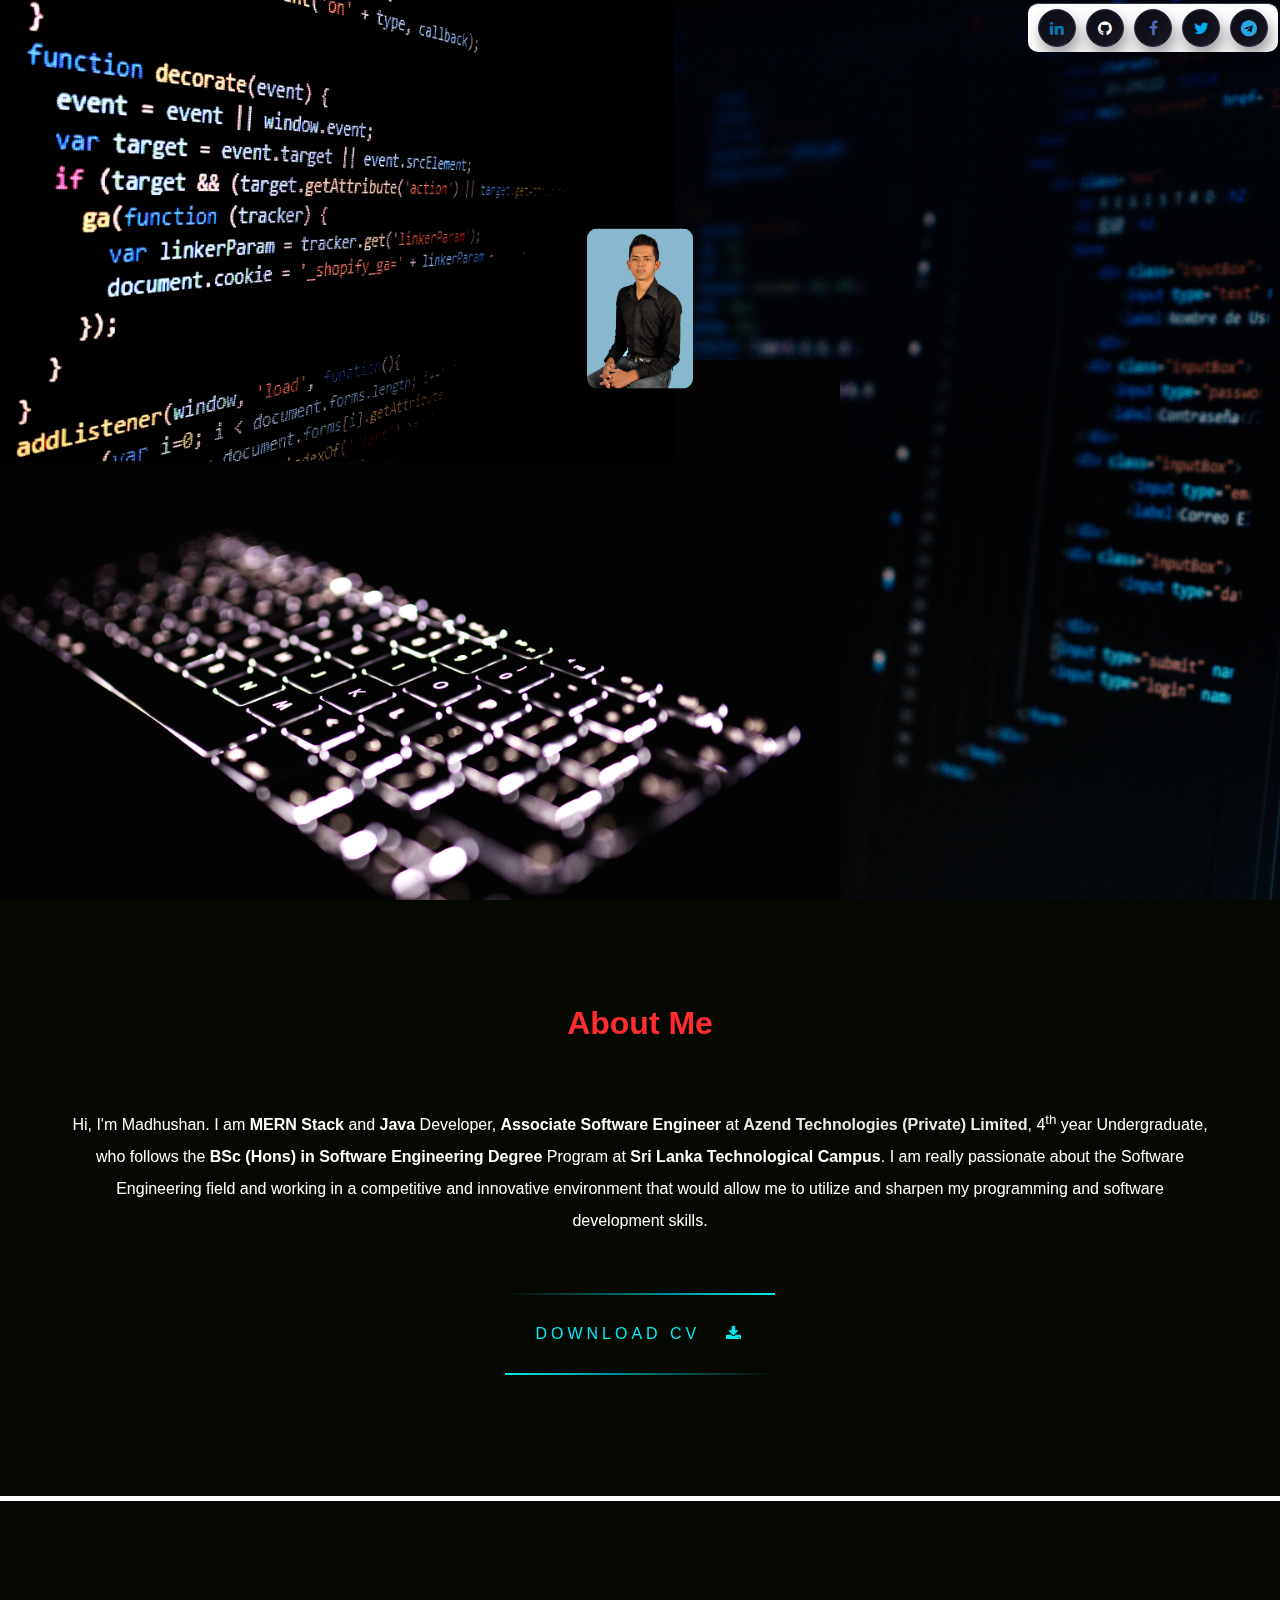
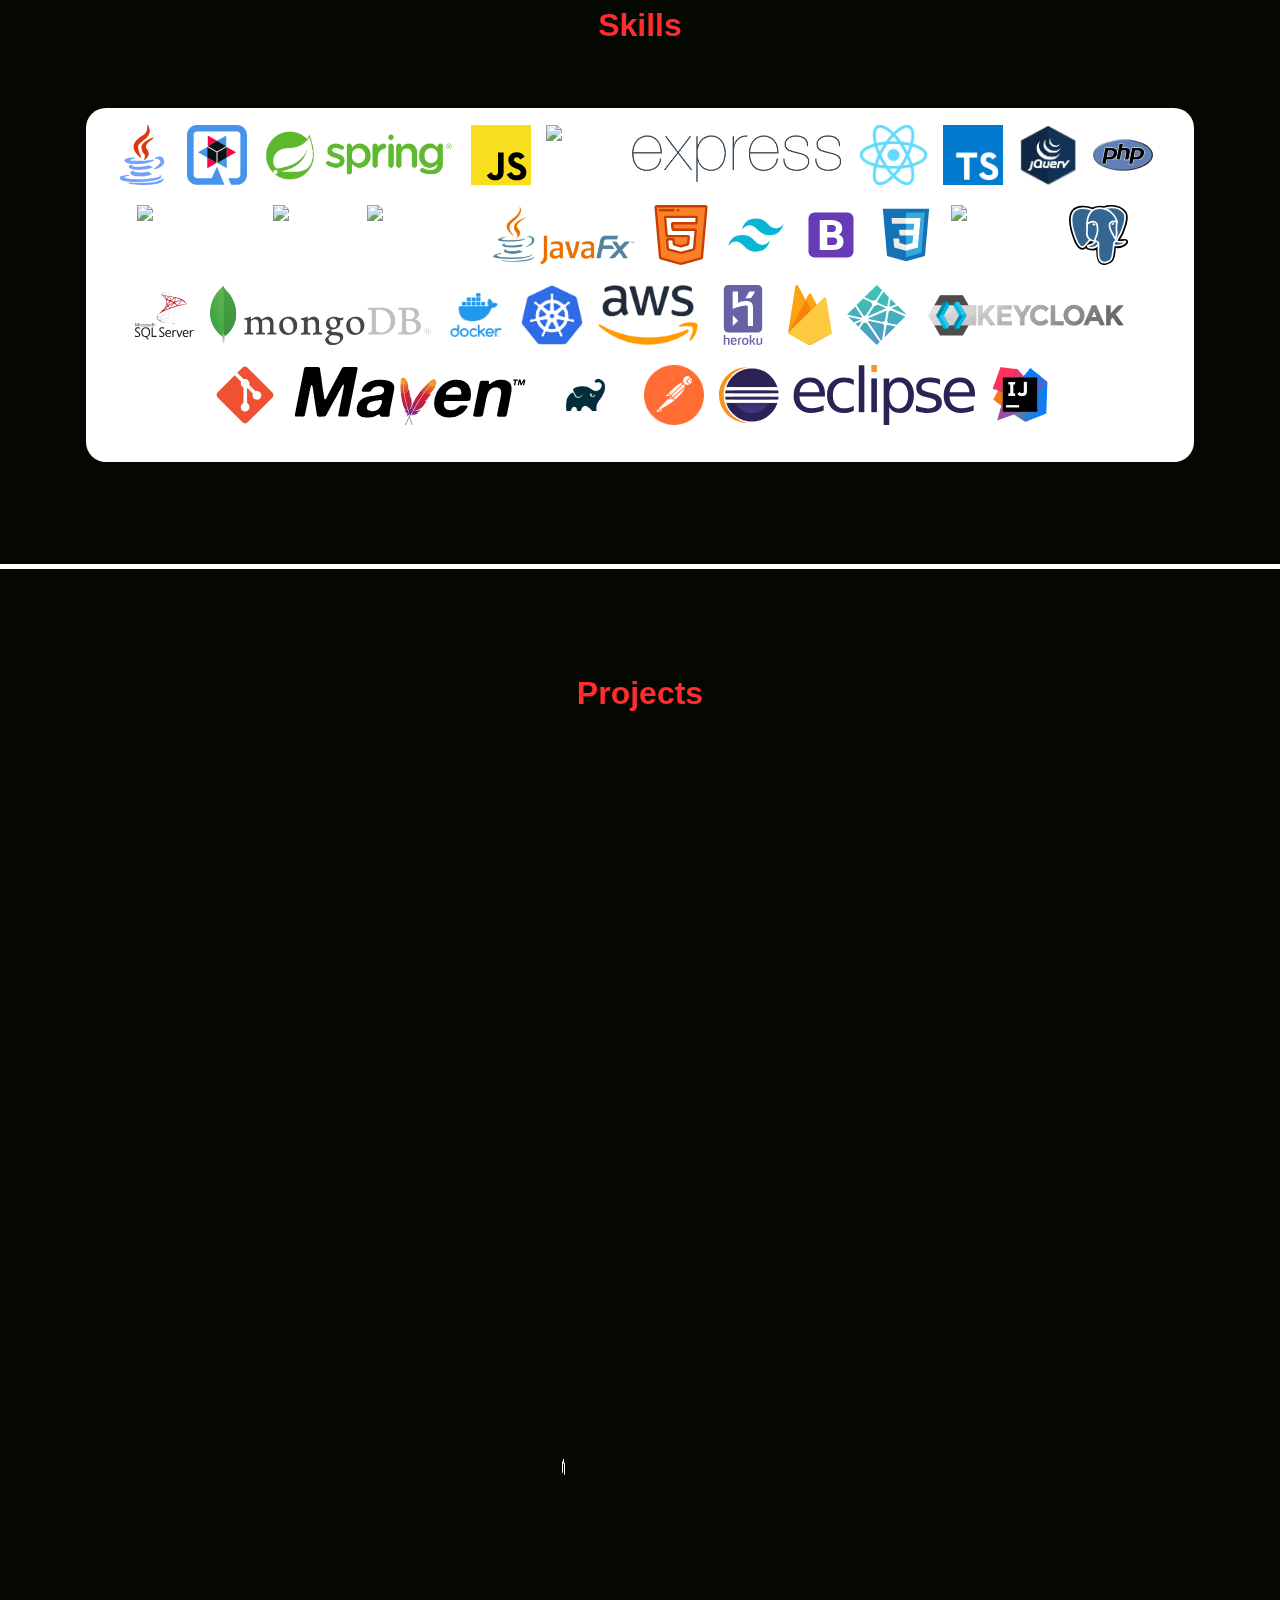
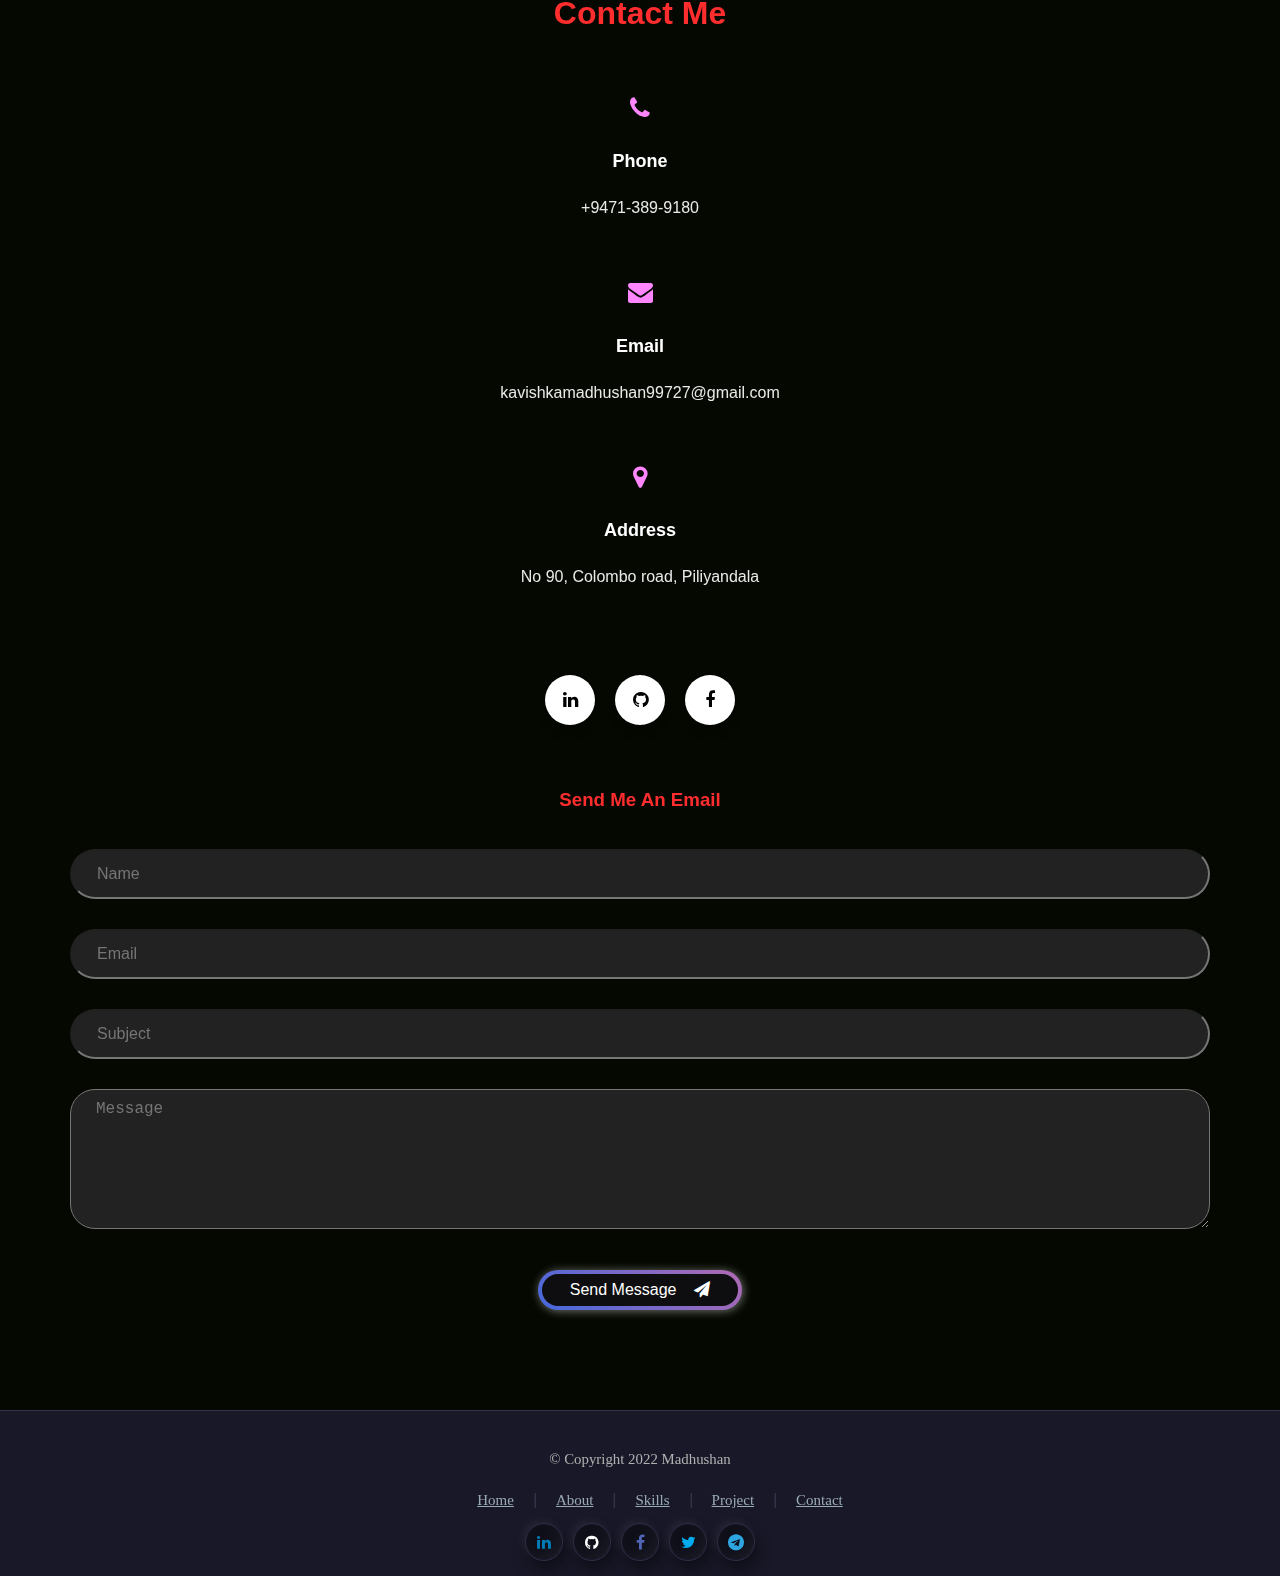
==== commit e6b246c0: "update style" ====
--- a/index.html
+++ b/index.html
@@ -18,7 +18,7 @@
 <body class="style-s">
 
     <div class="backgrounds overlay">
-        <div class="background" data-aos="fade-in" data-aos-duration="1500" data-aos-anchor=".section--hero"
+        <div class="background"
             style="background-image: url('images/bg_program.png');"></div>
     </div>
 
@@ -41,14 +41,14 @@
 
     <header class="hero" id="home">
         <div class="hero-center">
-            <h1 class="hero__logo" data-aos="zoom-in"><img src="images/profile_picture1.jpg" class="profile-photo"></h1>
-            <h2 class="hero__text" data-aos="fade-up" data-aos-easing="ease" data-aos-delay="400">Hi, I'm Madhushan
+            <h1 class="hero__logo zoom-in-profile"><img src="images/profile_picture1.jpg" class="profile-photo"></h1>
+            <h2 class="hero__text fade-up-hero-text">Hi, I'm Madhushan
                 Karunachandra</h2>
-            <h4 class="hero__text" data-aos="fade-up" data-aos-easing="ease" data-aos-delay="600">Software Engineer
+            <h4 class="hero__text fade-up-hero-d-text">Software Engineer
             </h4>
             <!-- <h6 id="hero-current-status" class="hero__text" data-aos="fade-up" data-aos-easing="ease" data-aos-delay="700">(Software Engineering Undergraduate at Sri Lanka Technological Campus)</h6> -->
         </div>
-        <span class="hero__scroll" data-aos="fade-up" data-aos-easing="ease" data-aos-delay="800">
+        <span class="hero__scroll fade-up-hero-scroll">
             <!-- Scroll down <br> -->
             <button onclick="gotoHome()" class="scroll-btn"><i class="chevron bottom"></i></button>
         </span>
@@ -77,6 +77,7 @@
             <div class="skill-container">
                 <img src="images/java.svg" title="Java" alt="Java logo" />
                 <img src="images/quarku.svg" title="Quarkus" alt="Quarkus logo" />
+                <img src="images/Spring_Framework-Logo.wine.png" title="Spring Boot" alt="Spring logo" />
                 <img src="images/javascript.svg" title="JavaScript" />
                 <img src="images/Node.js.svg" alt="Node.js" title="Node.js" />
                 <img src="images/Expressjs.png" alt="Expressjs logo" title="ExpressJs" />
@@ -84,7 +85,6 @@
                 <img src="images/typescript.png" title="TypeScript" alt="TypeScript logo" />
                 <img src="images/jquery.png" alt="jQuery logo" title="jQuery" />
                 <img src="images/php.svg" title="PHP" alt="PHP logo" />
-                <img src="images/Spring_Framework-Logo.wine.png" title="Spring" alt="Spring logo" />
                 <img src="images/hibernate2.png" title="Hibernate" alt="Hibernate logo" />
                 <img src="images/JSP.jpg" title="JSP" alt="JSP logo" />
                 <img src="images/Servlets.jpg" title="Servlet" alt="Servlet logo" />>
@@ -458,9 +458,9 @@
                                         <li><b>Created - &nbsp;</b><span>2023</span></li><br>
                                         <li>
                                             <p class="pp-p">Technologies used - &nbsp;</p>
-                                            <p class="pp-lan" style="text-transform: lowercase;">React.js,
-                                                JavaScriptyarn, google firebase authentication and firestore,
-                                                styled-components, netlify, react-router-dom(v6)
+                                            <p class="pp-lan" style="text-transform: lowercase;">
+                                                react.js, JavasSript. TypeScript, google firebase authentication and Firestore, 
+                                                styled-components, netlify, react-router-dom(v6), Stripe, Redux, Redux thuck, Redux Saga
                                             </p>
                                         </li>
                                     </ul>
--- a/style/style.css
+++ b/style/style.css
@@ -1474,4 +1474,46 @@
         top: 0%;
         transform: translateY(0%);
     }
+}
+
+.zoom-in-profile {
+    animation: zoomIn 2s forwards;
+}
+
+@keyframes zoomIn {
+    0% {
+      transform: scale(0);
+    }
+    100% {
+      transform: scale(1);
+    }
+}
+
+.fade-up-hero-text {
+    opacity: 0;
+    transform: translateY(100vh);
+    animation: fadeUp 1.5s ease forwards;
+}
+
+.fade-up-hero-d-text {
+    opacity: 0;
+    transform: translateY(100vh);
+    animation: fadeUp 1.8s ease forwards;
+}
+
+.fade-up-hero-scroll {
+    opacity: 0;
+    transform: translateY(100vh);
+    animation: fadeUp 2.1s ease forwards;
+}
+
+@keyframes fadeUp {
+    0% {
+      opacity: 0;
+      transform: translateY(100vh);
+    }
+    100% {
+      opacity: 1;
+      transform: translateY(0);
+    }
 }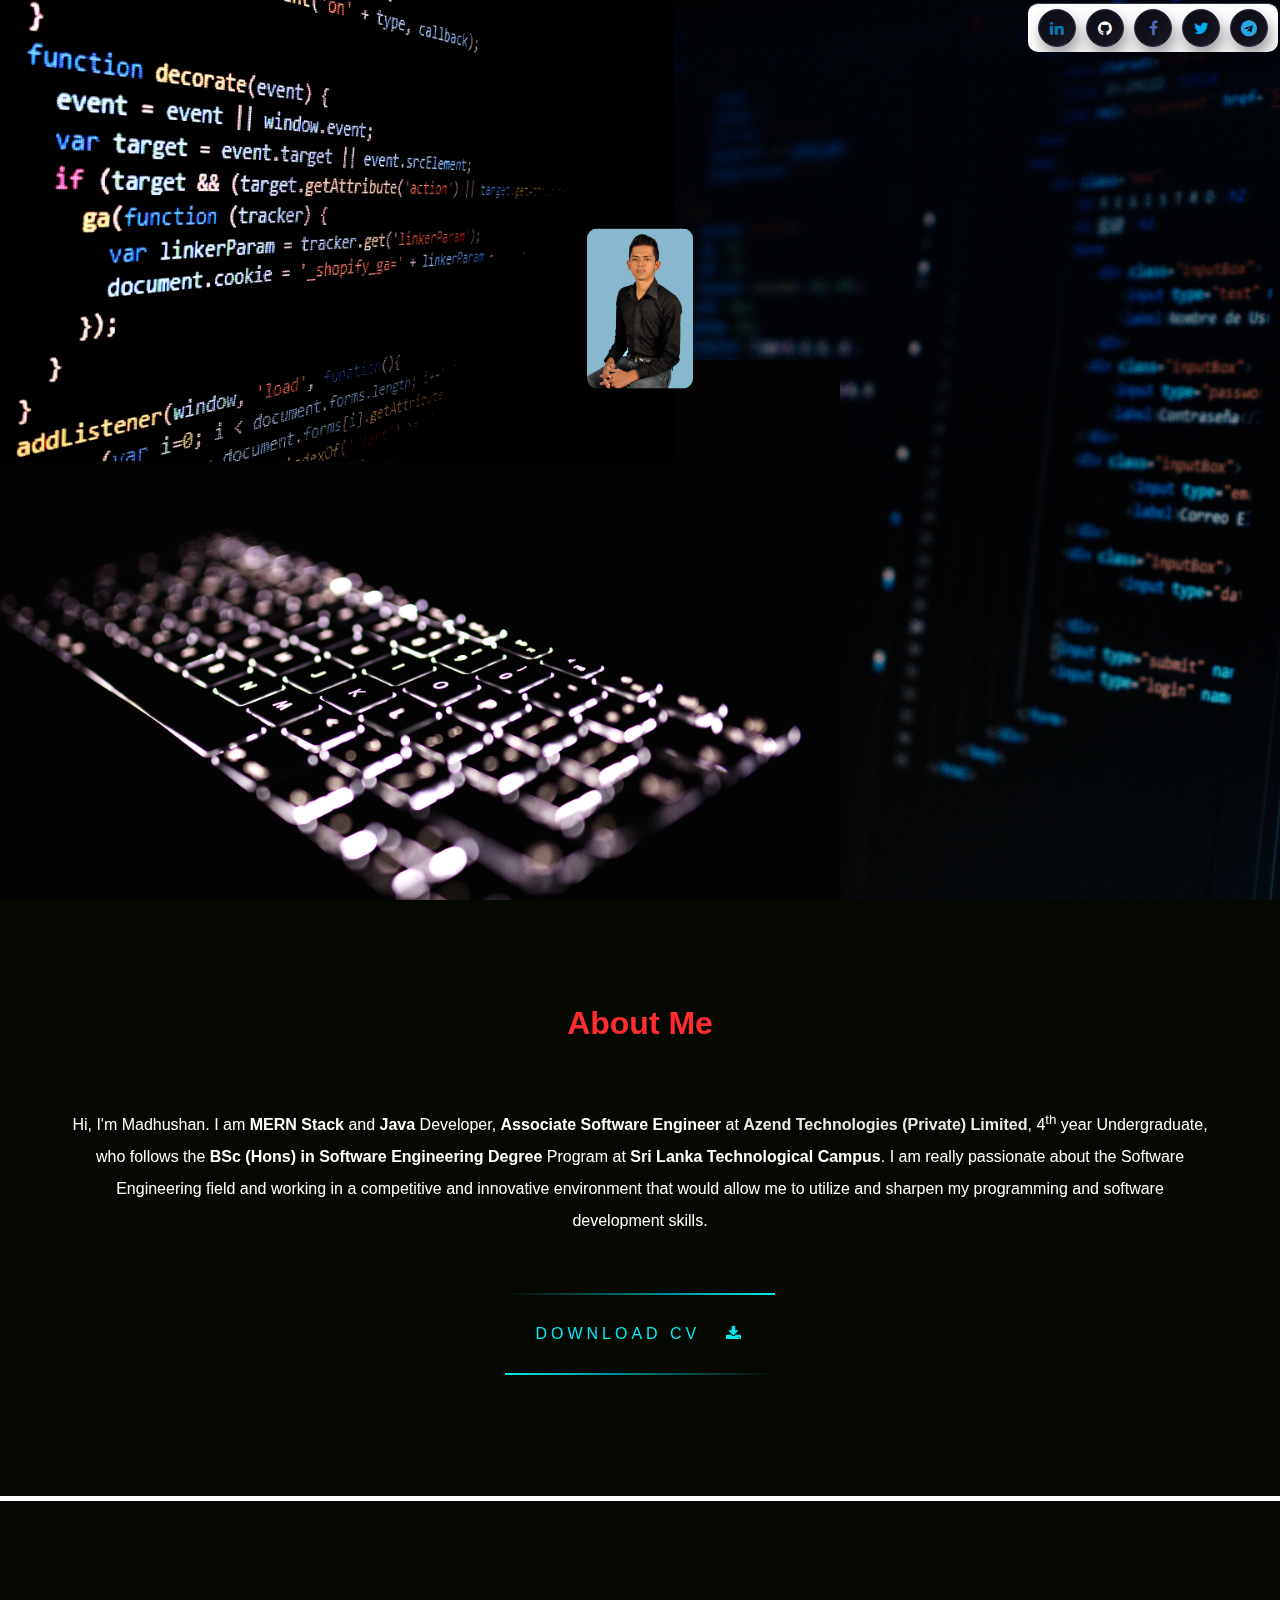
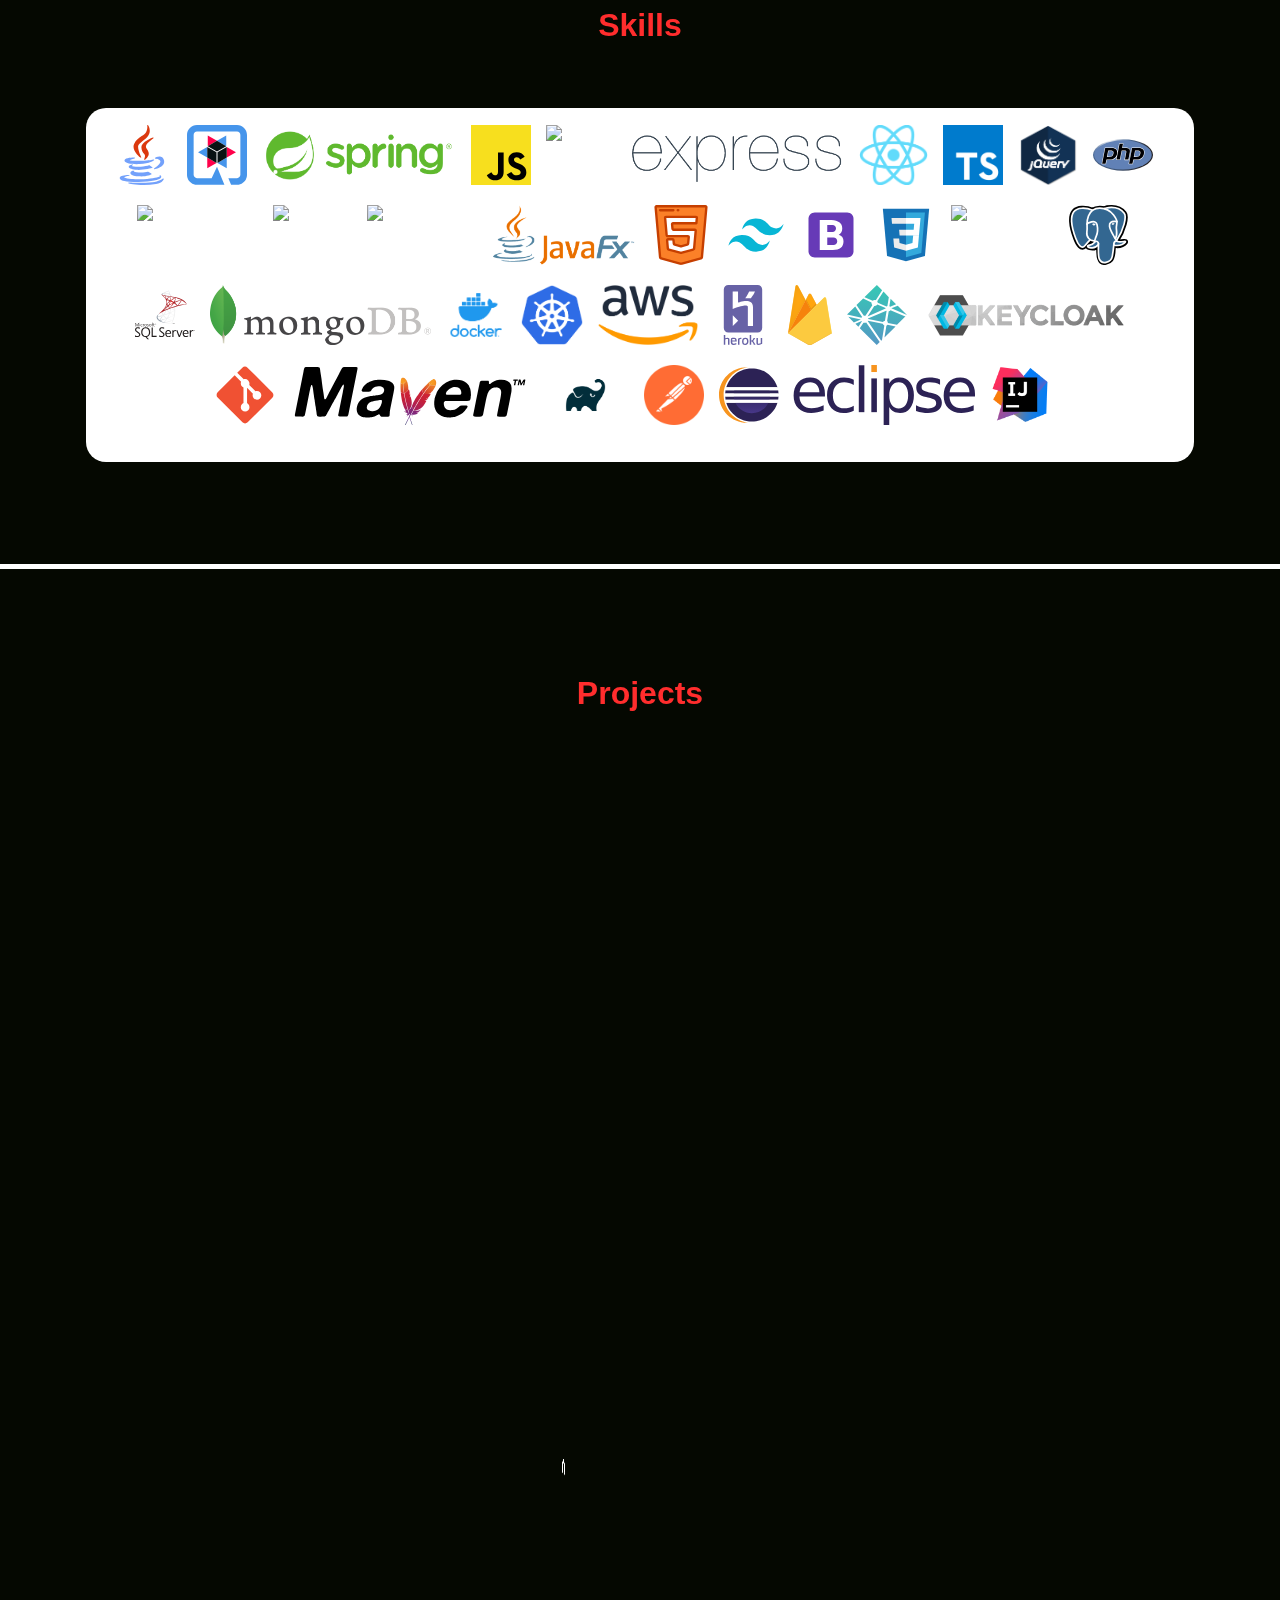
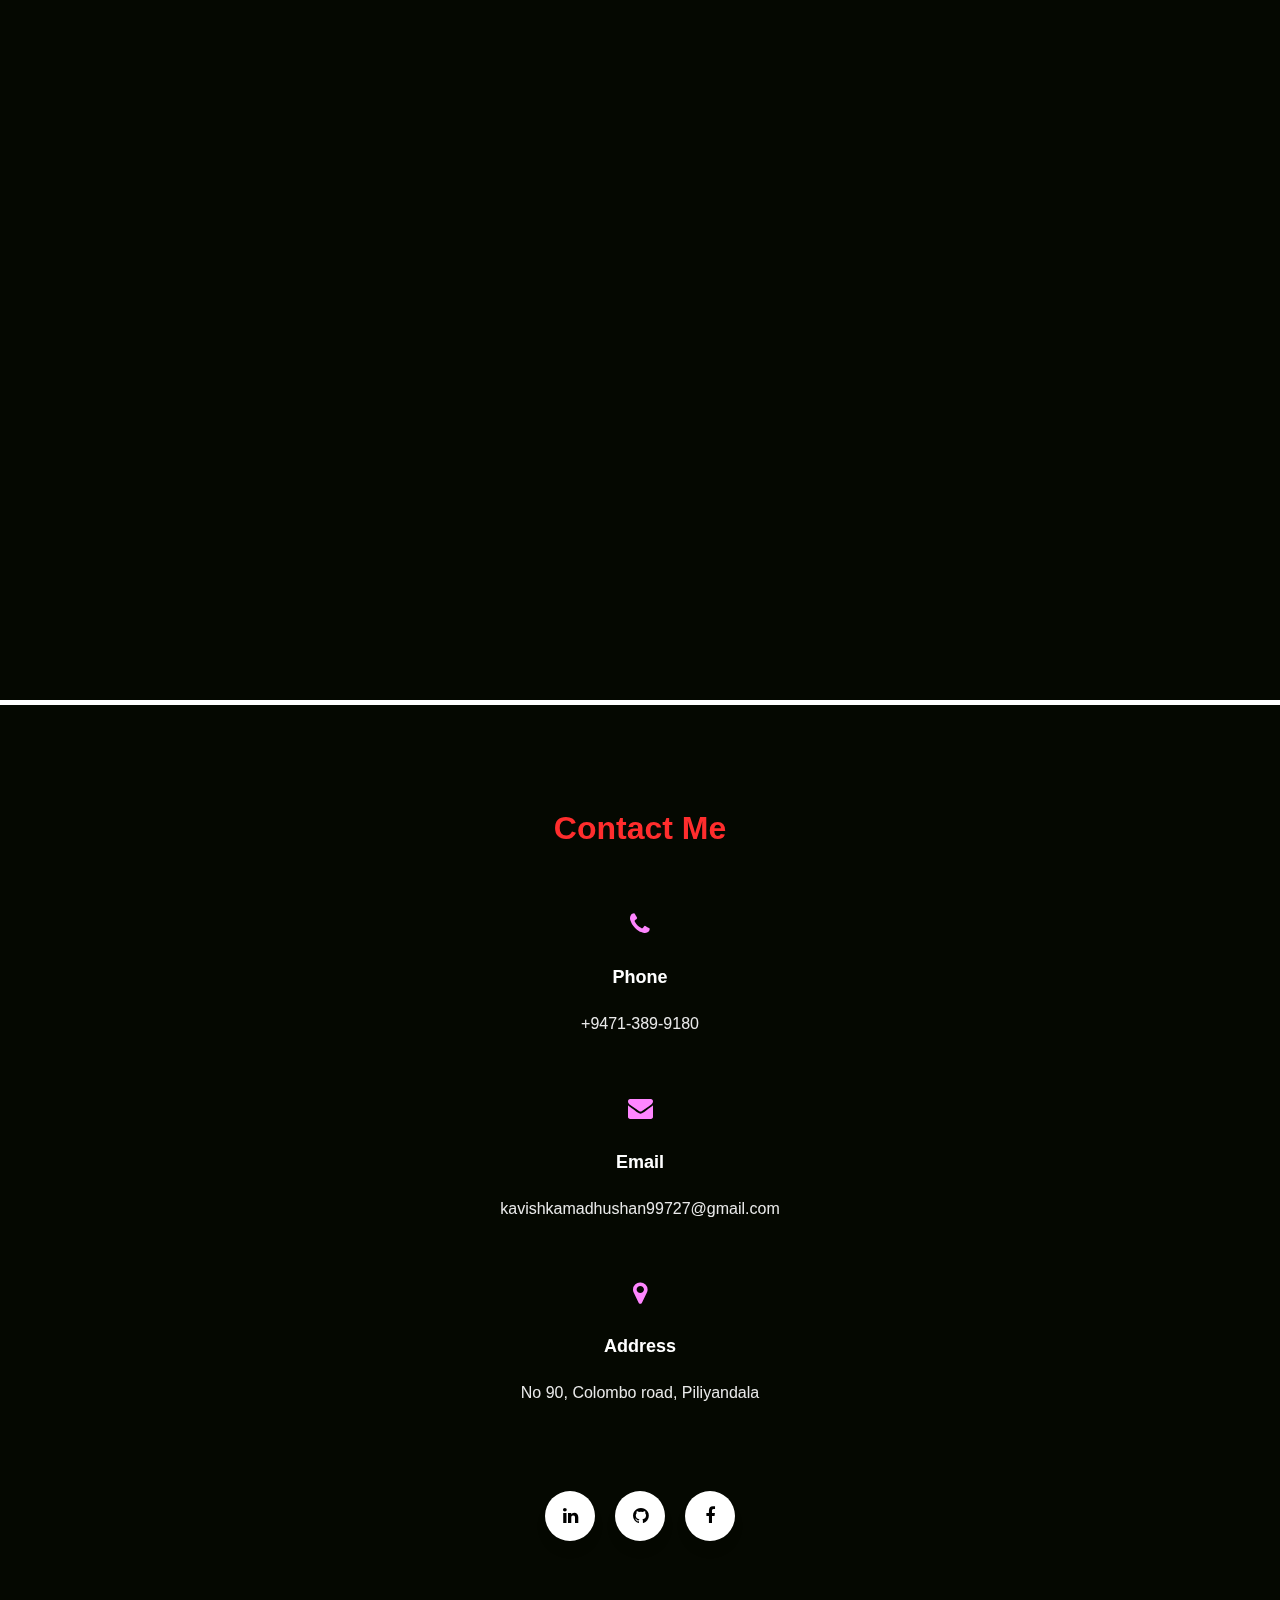
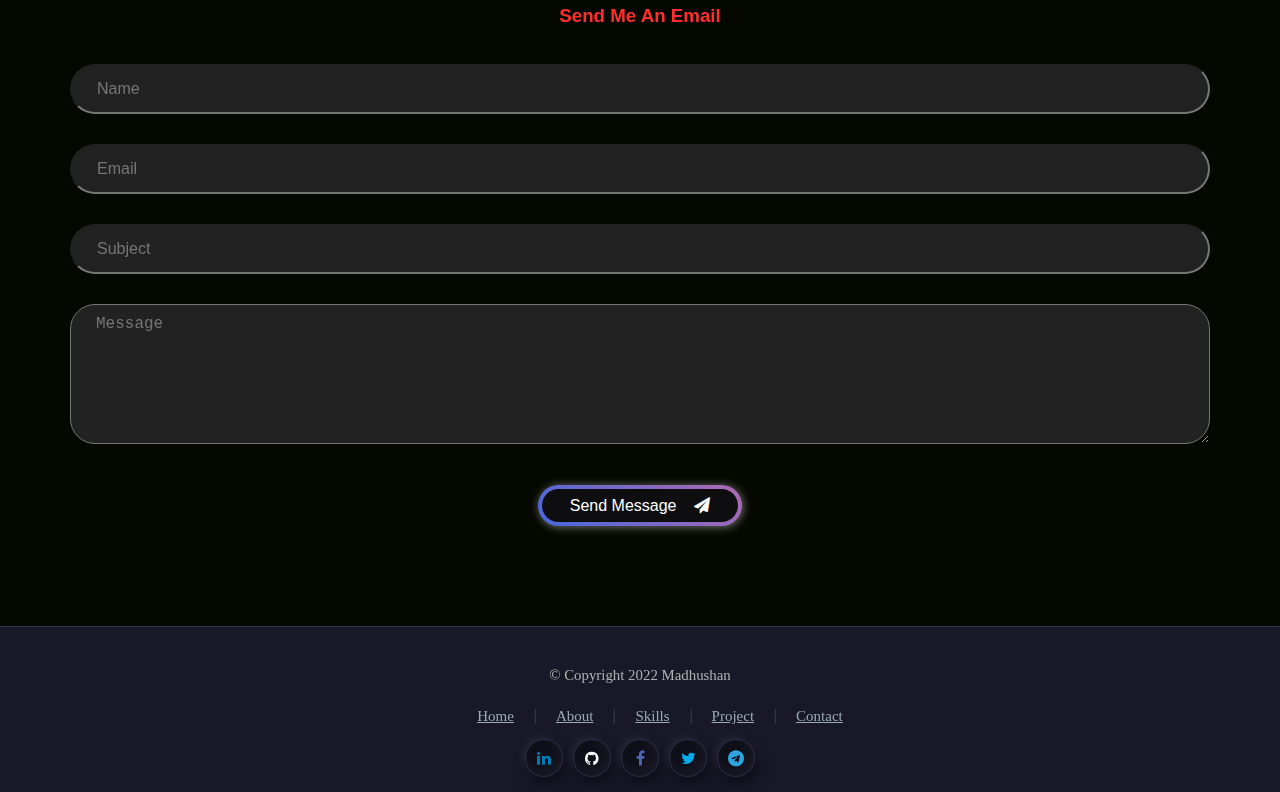
==== commit e161a917: "update" ====
--- a/index.html
+++ b/index.html
@@ -19,12 +19,13 @@
 
     <div class="backgrounds overlay">
         <div class="background"
+            data-src="images/bg_program.png"
             style="background-image: url('images/bg_program.png');"></div>
     </div>
 
     <nav class="top-hide">
         <input id="nav-toggle" type="checkbox">
-        <div class="logo word"></div>
+        <div class="logo word">Madhushan Karunachandra</div>
         <ul class="links">
             <li><a href="#home">Home</a></li>
             <li><a href="#about">About</a></li>
@@ -785,6 +786,66 @@
                         </div>
                     </div>
 
+                     <!-- test micro front end  ------------------------------------------    -->
+                     <div class="col">
+                        <div class="project-item bg-white" data-aos="flip-right" data-aos-easing="linear"
+                            data-aos-duration="2000">
+                            <div class="project-item-thumbanail shadow-lg p-3 mb-5 bg-body">
+                                <img src="images/projects/SampleMicroFrontEndArc.png"
+                                    alt="bloag architecture diagram">
+                                <input type="hidden" value="images/projects/SampleMicroFrontEndArc.png"
+                                    class="images-value">
+                                <input type="hidden" value="images/projects/SampleMicroFrontendAuth.png"
+                                    class="images-value">
+                                <input type="hidden" value="images/projects/SampleMicroFrontEndHome.png"
+                                    class="images-value">
+                            </div>
+                            <h3 class="project-item-title shadow-sm p-3 mb-5 bg-body ">Sample Micro Front end</h3>
+                            <div class="pro-btn-bar">
+                                <button type="button" class="btn btn-outline-secondary view-project-btn">view
+                                    project</button>
+                                <a href="https://github.com/kavishkamk/test-micor-front-end-app" target="_blank"
+                                    class="btn btn-social-icon btn-github">
+                                    <span class="fa fa-github"></span>
+                                </a>
+                            </div>
+                            <div class="project-item-details">
+                                <div class="description">
+                                    <p>This is a sample application with Micro Front end Architecture</p>
+                                    <ul>
+                                        <li>impliment services with <b>micro front end architecture</b></li>
+                                        <li>Use monoripos</li>
+                                        <li>use webpack</li>
+                                        <li>module federation</li>
+                                        <li>implement CD pipeline using github action and workflows</li>
+                                        <li>hosted in s3 bucket and distribute through cloud front</li>
+                                        <li>routing with browser history and memory history</li>
+                                        <li>
+                                            <a href="https://d2nce2obev0y0z.cloudfront.net/" target="_blank">
+                                                hosted link
+                                            </a>
+                                        </li>
+                                    </ul>
+                                </div>
+                                <div class="genaral-info">
+                                    <ul>
+                                        <li><b>Created - &nbsp;</b><span>2023</span></li><br>
+                                        <li>
+                                            <p class="pp-p">Technologies used - &nbsp;</p>
+                                            <p class="pp-lan">React.js, webpack</p>
+                                        </li>
+                                    </ul>
+                                </div>
+                                <a href="https://github.com/kavishkamk/test-micor-front-end-app" target="_blank"
+                                    class="btn btn-block btn-social btn-github">
+                                    <span class="fa fa-github"></span> View on GitHub
+                                </a>
+                            </div>
+                        </div>
+                    </div>
+
+                    <!--  ---------------------------------------------------   -->
+
                     <!-- blog  ------------------------------------------    -->
                     <div class="col">
                         <div class="project-item bg-white" data-aos="flip-right" data-aos-easing="linear"
@@ -1045,41 +1106,41 @@
                                         <span class="fa fa-github"></span>
                                     </a>
                                 </div>
-                                <div class="project-grid rounded">
+                                <!-- <div class="project-grid rounded">
                                     <span class="project-grid-title">WiKi API (RESTfull API)</span>
                                     <a href="https://github.com/kavishkamk/Wiki-API.git" target="_blank"
                                         class="btn btn-social-icon btn-social-icon-s btn-github">
                                         <span class="fa fa-github"></span>
                                     </a>
-                                </div>
-                                <div class="project-grid rounded">
+                                </div> -->
+                                <!-- <div class="project-grid rounded">
                                     <span class="project-grid-title">Spring, Hibernate Validator, JSP, MVC</span>
                                     <a href="https://github.com/kavishkamk/spring-mvc-demo.git" target="_blank"
                                         class="btn btn-social-icon btn-social-icon-s btn-github">
                                         <span class="fa fa-github"></span>
                                     </a>
-                                </div>
-                                <div class="project-grid rounded">
+                                </div> -->
+                                <!-- <div class="project-grid rounded">
                                     <span class="project-grid-title">Hibernate, JDBC, CRUD</span>
                                     <a href="https://github.com/kavishkamk/hibernate-demo.git" target="_blank"
                                         class="btn btn-social-icon btn-social-icon-s btn-github">
                                         <span class="fa fa-github"></span>
                                     </a>
-                                </div>
-                                <div class="project-grid rounded">
+                                </div> -->
+                                <!-- <div class="project-grid rounded">
                                     <span class="project-grid-title">Test JSP, Servelet, JDBC</span>
                                     <a href="https://github.com/kavishkamk/web-student-tracker.git" target="_blank"
                                         class="btn btn-social-icon btn-social-icon-s btn-github">
                                         <span class="fa fa-github"></span>
                                     </a>
-                                </div>
-                                <div class="project-grid rounded">
+                                </div> -->
+                                <!-- <div class="project-grid rounded">
                                     <span class="project-grid-title">Test Web Projects</span>
                                     <a href="https://github.com/kavishkamk/TestWebProjects.git" target="_blank"
                                         class="btn btn-social-icon btn-social-icon-s btn-github">
                                         <span class="fa fa-github"></span>
                                     </a>
-                                </div>
+                                </div> -->
                             </div>
 
                             <div class="pro-btn-bar project-list-bar">
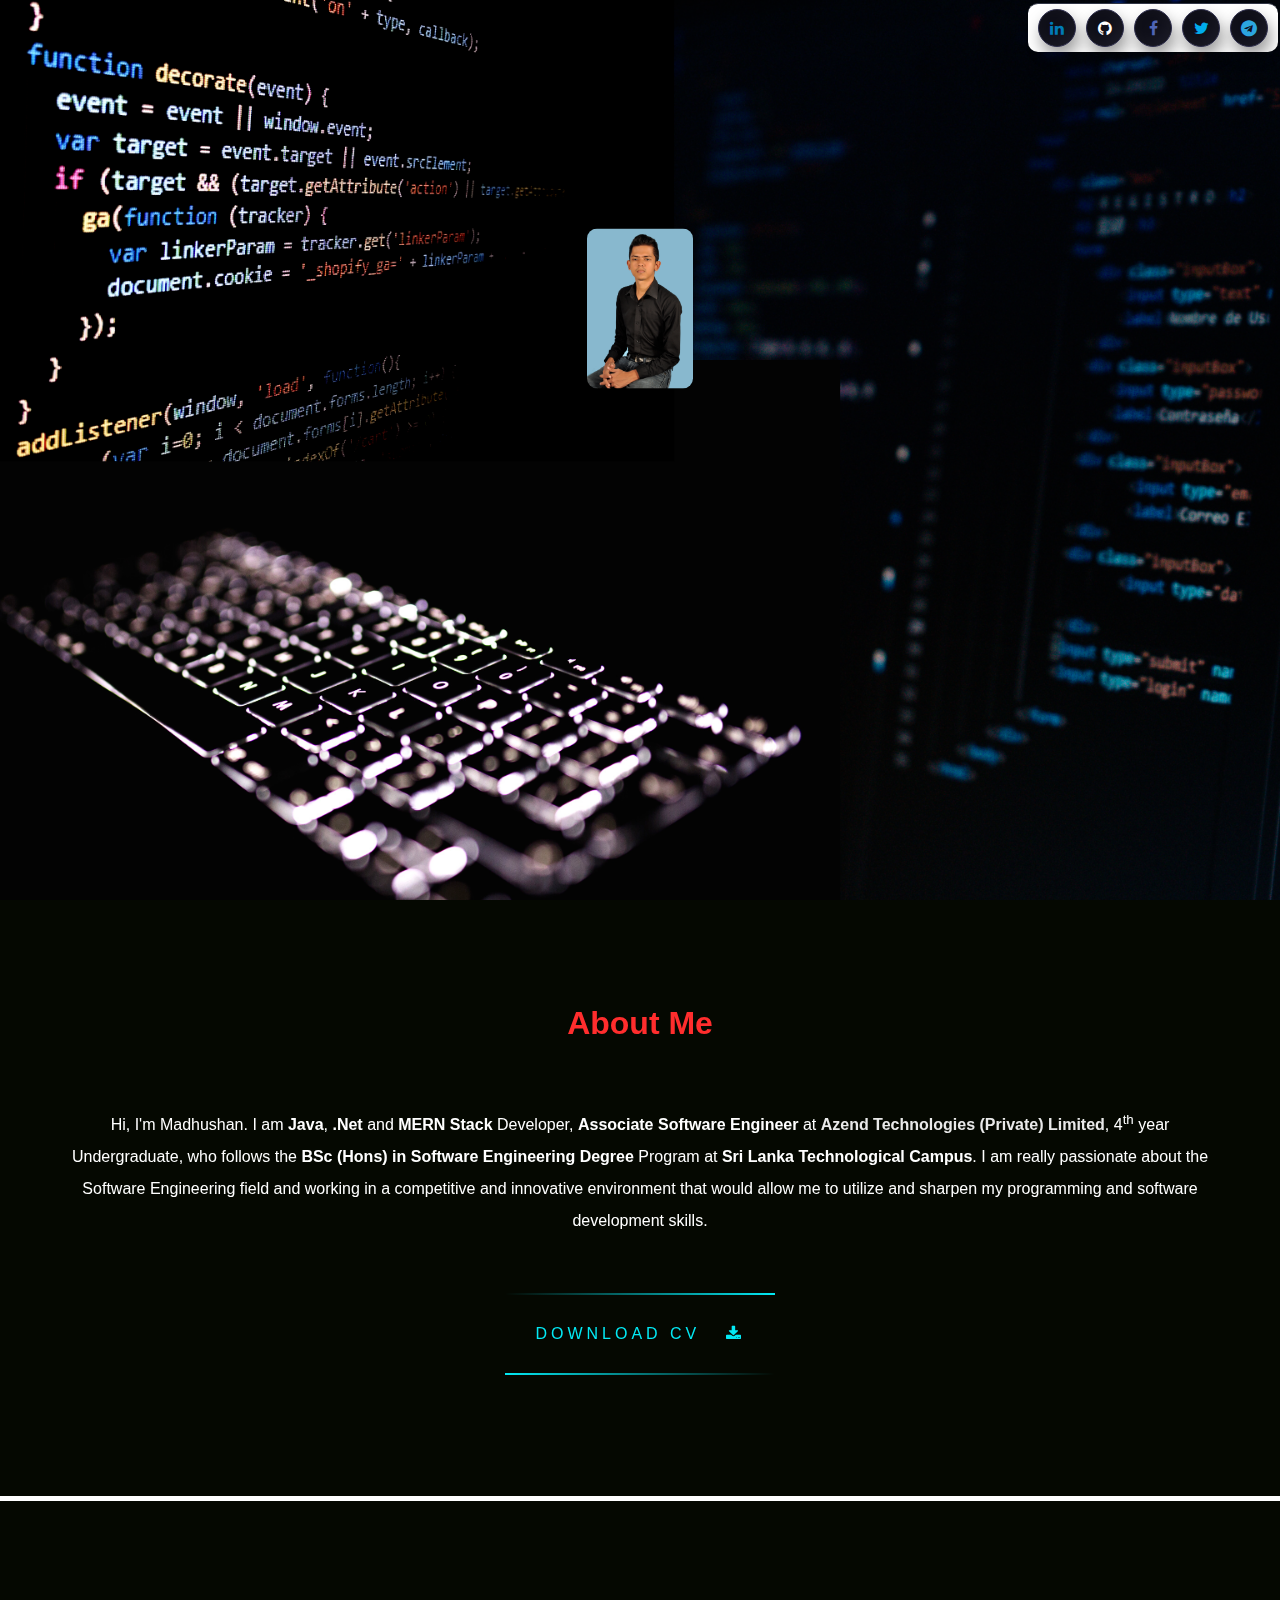
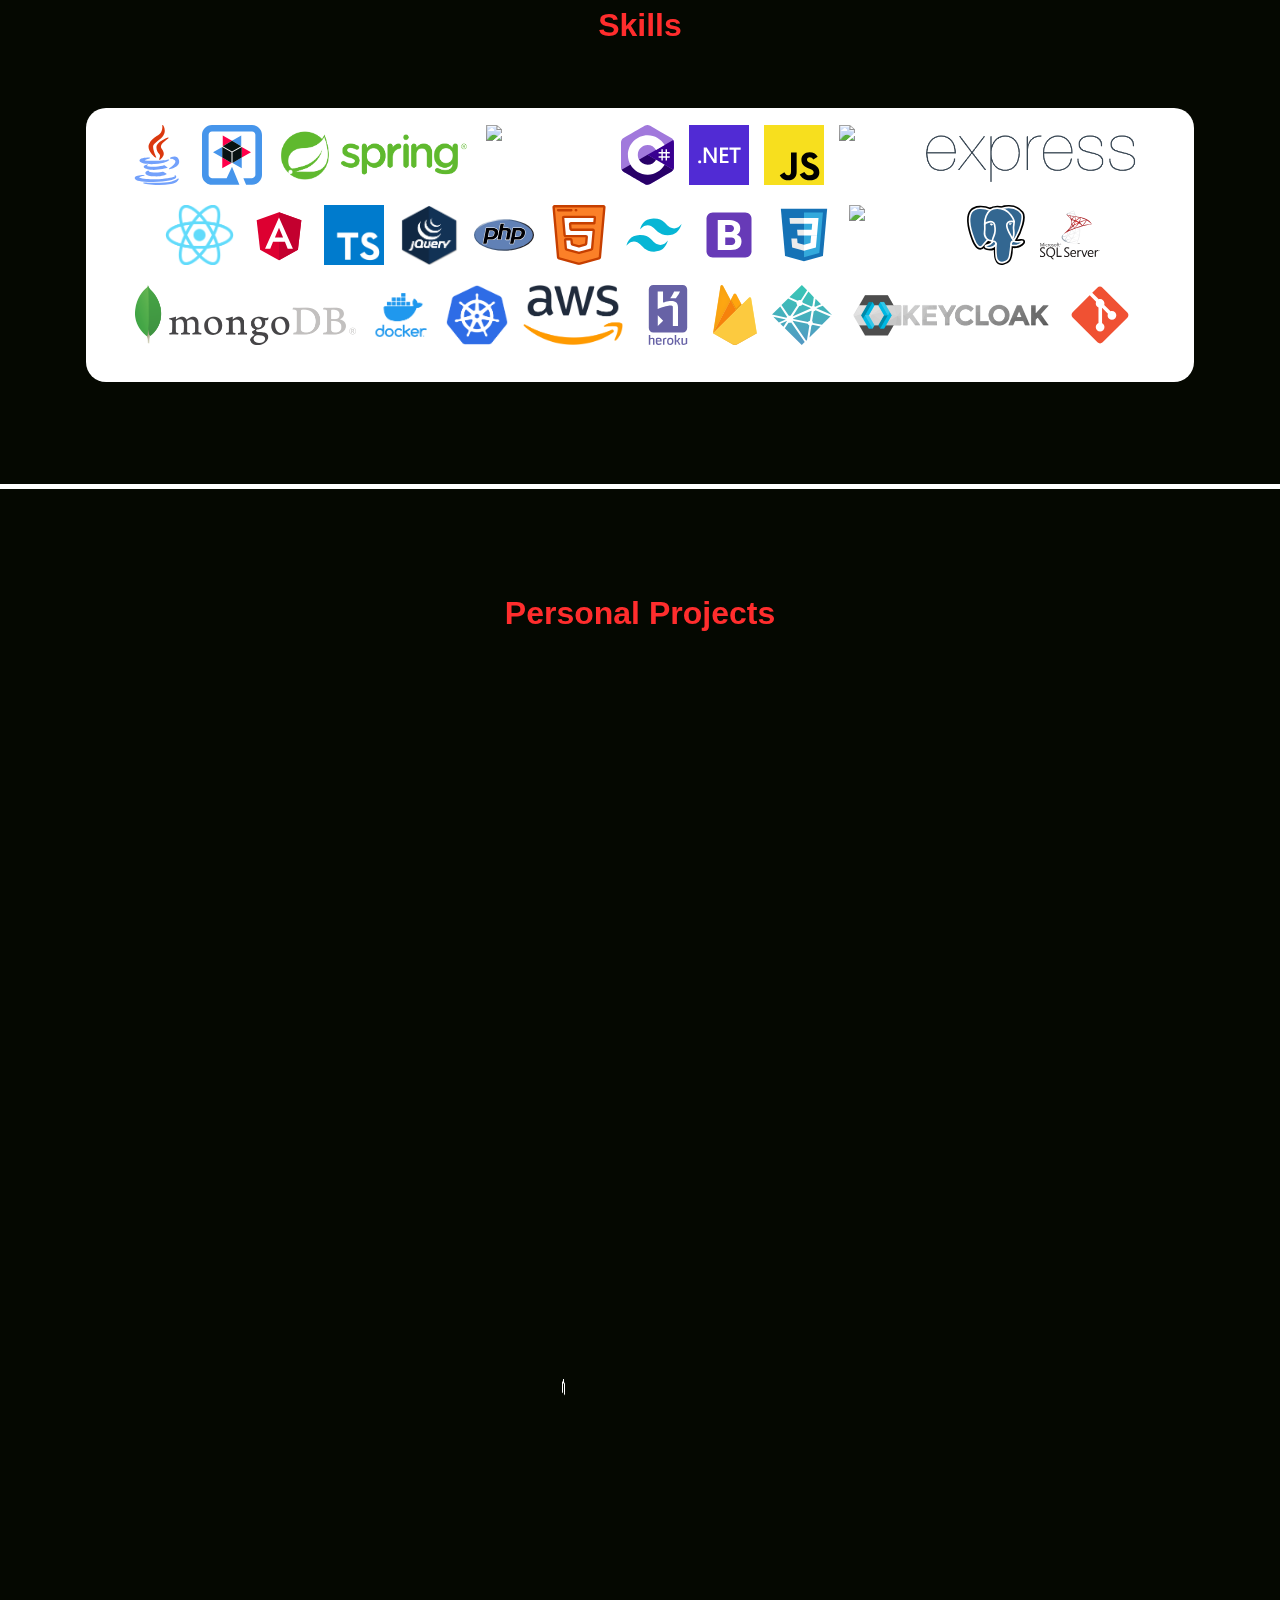
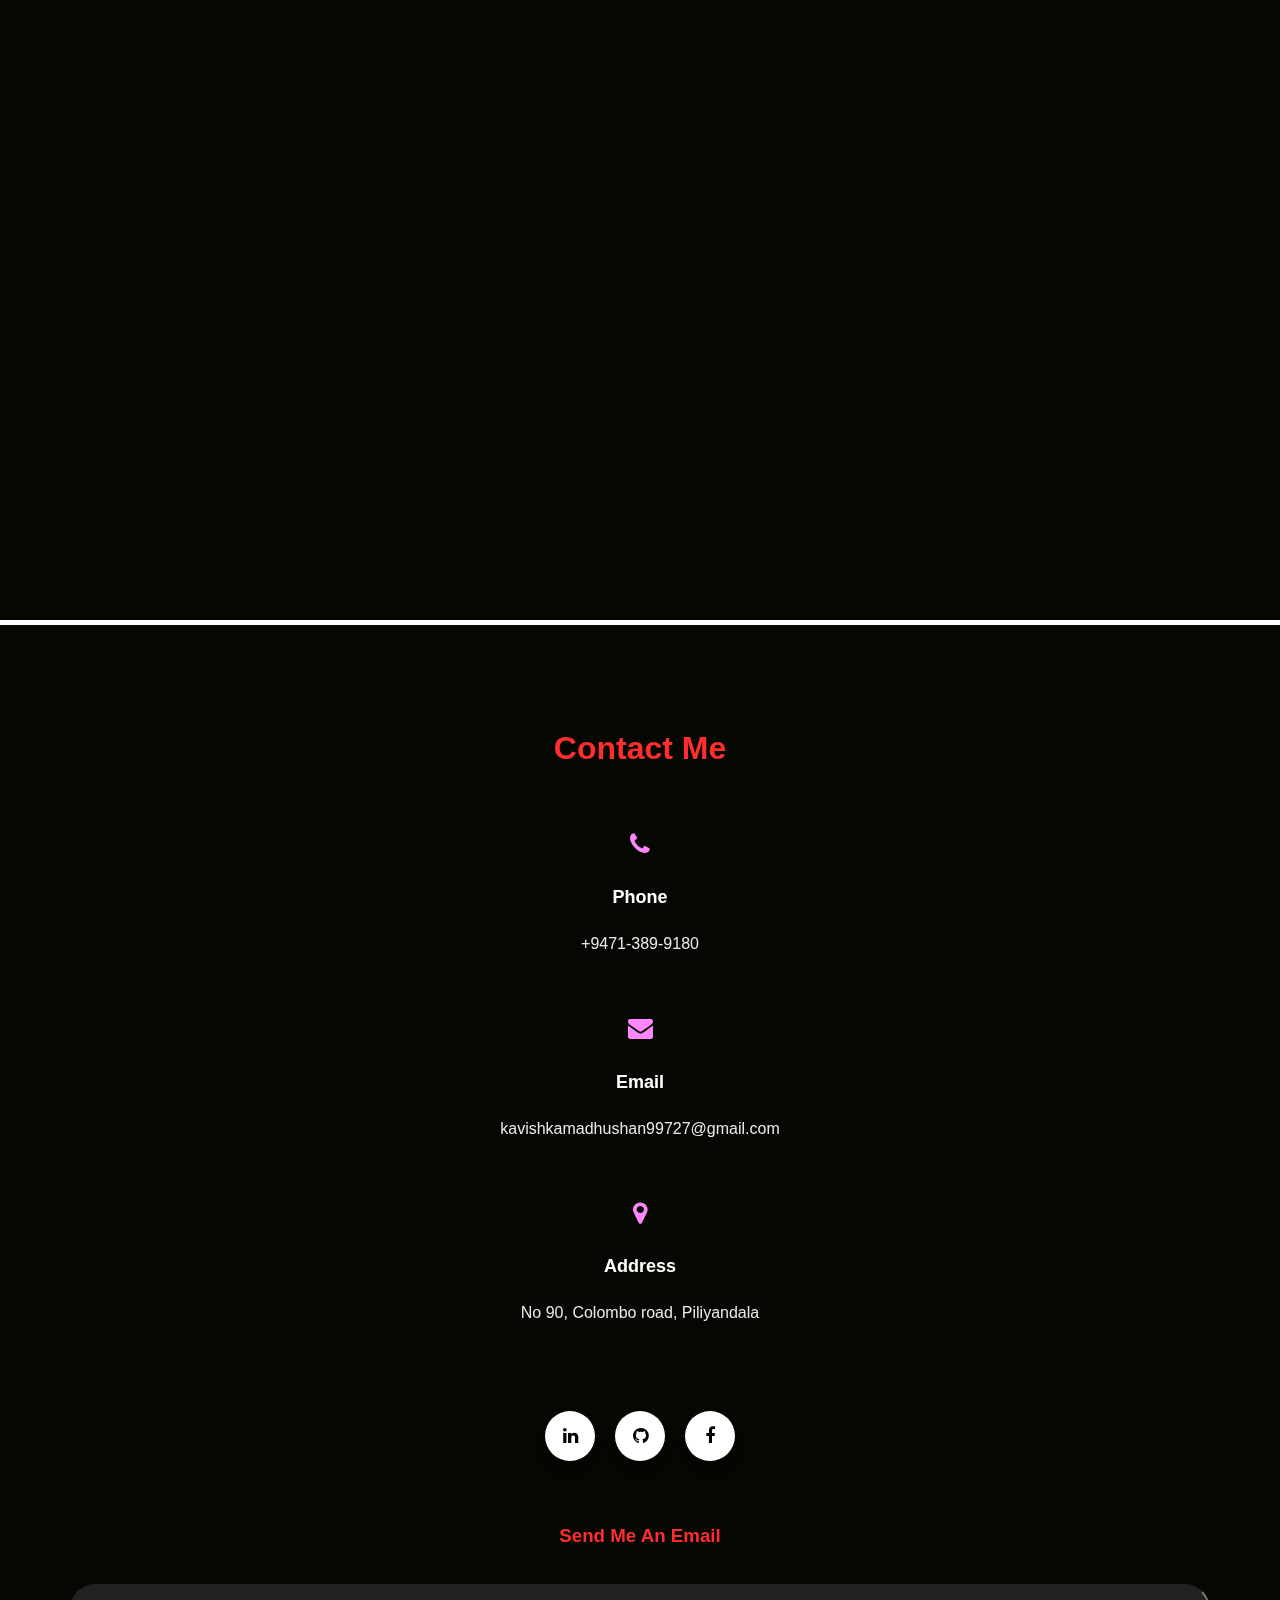
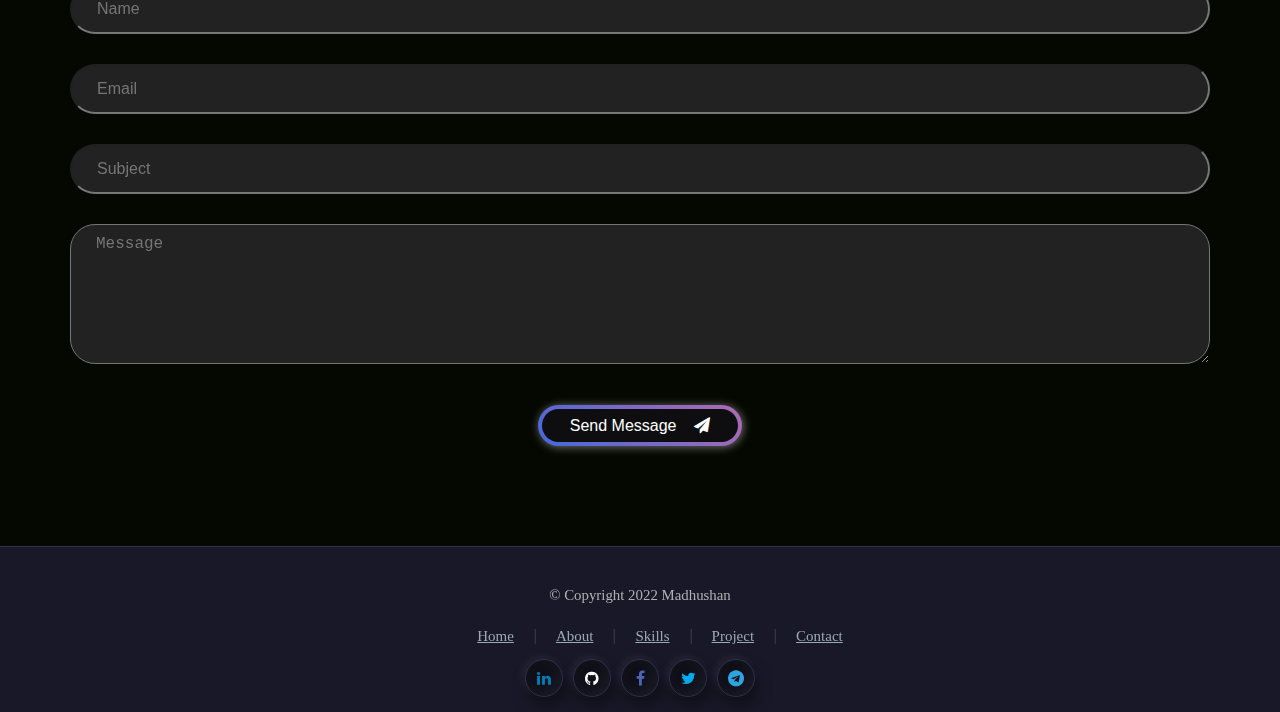
==== commit 122befac: "update" ====
--- a/index.html
+++ b/index.html
@@ -57,7 +57,7 @@
     <main>
         <section class="section bg-dark" id="about">
             <h1>About Me</h1>
-            <p>Hi, I'm Madhushan. I am <b>MERN Stack</b> and <b>Java</b> Developer, <b>Associate Software Engineer</b>
+            <p>Hi, I'm Madhushan. I am <b>Java</b>, <b>.Net</b> and <b>MERN Stack</b>  Developer, <b>Associate Software Engineer</b>
                 at <b><a href="https://www.azendtech.com/" class="company-url" target="_blank">Azend Technologies
                         (Private) Limited</a></b>, 4<sup>th</sup> year Undergraduate, who follows the
                 <b>BSc (Hons) in Software Engineering Degree</b> Program at <b>Sri Lanka Technological Campus</b>.
@@ -79,17 +79,20 @@
                 <img src="images/java.svg" title="Java" alt="Java logo" />
                 <img src="images/quarku.svg" title="Quarkus" alt="Quarkus logo" />
                 <img src="images/Spring_Framework-Logo.wine.png" title="Spring Boot" alt="Spring logo" />
+                <img src="images/hibernate2.png" title="Hibernate" alt="Hibernate logo" />
+                <img src="images/c-sharp.svg" title="C#" alt="c# logo" />
+                <img src="images/Microsoft_.NET_logo.svg" title=".Net" alt=".Net logo" />
                 <img src="images/javascript.svg" title="JavaScript" />
                 <img src="images/Node.js.svg" alt="Node.js" title="Node.js" />
                 <img src="images/Expressjs.png" alt="Expressjs logo" title="ExpressJs" />
                 <img src="images/React.png" alt="react logo" title="React" />
+                <img src="images/Angular_full_color_logo.svg" title="Angular" alt="Angular logo" />
                 <img src="images/typescript.png" title="TypeScript" alt="TypeScript logo" />
                 <img src="images/jquery.png" alt="jQuery logo" title="jQuery" />
                 <img src="images/php.svg" title="PHP" alt="PHP logo" />
-                <img src="images/hibernate2.png" title="Hibernate" alt="Hibernate logo" />
-                <img src="images/JSP.jpg" title="JSP" alt="JSP logo" />
+                <!-- <img src="images/JSP.jpg" title="JSP" alt="JSP logo" />
                 <img src="images/Servlets.jpg" title="Servlet" alt="Servlet logo" />>
-                <img src="images/JavaFX.png" title="JavaFX" alt="JavaFX logo" />
+                <img src="images/JavaFX.png" title="JavaFX" alt="JavaFX logo" /> -->
                 <!-- <img src="images/python.svg" title="Python"> -->
                 <!-- <img src="images/c.svg" title="C"> -->
                 <img src="images/html.svg" title="HTML" alt="HTML logo">
@@ -108,15 +111,15 @@
                 <img src="images/netlify.svg" alt="netlify logo" title="netlify" />
                 <img src="images/KeyCloak.png" alt="keycloak logo" title="keycloak" />
                 <img src="images/Git_icon.svg" alt="git logo" title="Git" />
-                <img src="images/Apache_Maven_logo.svg" alt="maven logo" title="Maven" />
+                <!-- <img src="images/Apache_Maven_logo.svg" alt="maven logo" title="Maven" />
                 <img src="images/gradle.png" alt="gradle logo" title="Gradle" />
                 <img src="images/postman-logo.png" alt="Postman logo" title="Postman" />
                 <img src="images/Eclipse-Luna-Logo.svg" alt="Eclipse logo" title="Eclipse" />
-                <img src="images/inteljIdea.png" alt="inteljIdea logo" title="inteljIdea" />
+                <img src="images/inteljIdea.png" alt="inteljIdea logo" title="inteljIdea" /> -->
             </div>
         </section>
         <section class="section" id="projects">
-            <h1>Projects</h1>
+            <h1>Personal Projects</h1>
             <div class="project-container container">
                 <div class="row row-cols-1 row-cols-sm-2 row-cols-lg-3 justify-content-center inner-pro-container">
                     <!--     --------------------------------------------     -->
@@ -474,6 +477,83 @@
                         </div>
                     </div>
 
+                    <!--  ------------------------------------------  dotnet test micro serviece app  -->
+                    <div class="col">
+                        <div class="project-item bg-white" data-aos="flip-right" data-aos-easing="linear"
+                            data-aos-duration="2000">
+                            <div class="project-item-thumbanail shadow-lg p-3 mb-5 bg-body">
+                                <img src="images/projects/dotnet-test-mocro-service-architecture-diagram.png"
+                                    alt="ticket-hub-architecture.png">
+                                <input type="hidden" value="images/projects/dotnet-test-mocro-service-architecture-diagram.png"
+                                    class="images-value">
+                            </div>
+                            <h3 class="project-item-title shadow-sm p-3 mb-5 bg-body ">Test .Net Micro Service</h3>
+                            <div class="pro-btn-bar">
+                                <button type="button" class="btn btn-outline-secondary view-project-btn">view
+                                    project</button>
+                                <a href="https://github.com/kavishkamk/dotnet-micro-service-app" target="_blank"
+                                    class="btn btn-social-icon btn-github">
+                                    <span class="fa fa-github"></span>
+                                </a>
+                            </div>
+                            <div class="project-item-details">
+                                <div class="description">
+                                    <p>This is a Test .Net Micro Service App
+                                    </p>
+                                    <ul>
+                                        <li>Micro Service Architecture</li>
+                                        <li>Each RESTfull API use MVC architecture</li>
+                                        <li>Based on .Net, Sql Server</li>
+                                        <li>
+                                            <a href="https://www.rabbitmq.com/" target="_blank">
+                                                RabbitMQ
+                                            </a>
+                                            as event bus
+                                        </li>
+                                        <li>Http Sync client</li>
+                                        <li>
+                                            <a href="https://grpc.io/" target="_blank">
+                                                gRPC
+                                            </a>
+                                            Sync Server and Client
+                                        </li>
+                                        <li>Docker for impliment services
+                                            <a href="https://www.docker.com/products/docker-desktop/" target="_blank">
+                                                (Docker Desktop
+                                            </a> on Windows 11 )
+                                        </li>
+                                        <li>Kubernetes for manage Containers</li>
+                                        <li>set Cluster IP for commnication between pods</li>
+                                        <li>set API GateWay using 
+                                            <a href="https://kubernetes.github.io/ingress-nginx/" target="_blank">
+                                                "Ingress-Nginx"
+                                            </a>
+                                        </li>
+                                        <li>Node Port and Loadbalancer for development</li>
+                                        <li>use
+                                            <a href="https://hub.docker.com/" target="_blank">
+                                                dockerhub
+                                            </a> to handle images
+                                        </li>
+                                    </ul>
+                                </div>
+                                <div class="genaral-info">
+                                    <ul>
+                                        <li><b>Created - &nbsp;</b><span>2023</span></li><br>
+                                        <li>
+                                            <p class="pp-p">Technologies used - &nbsp;</p>
+                                            <p class="pp-lan">.Net, RabbitMQ, Ingress-Nginx, gRpc, Docker, Kubernetes, SQL Server</p>
+                                        </li>
+                                    </ul>
+                                </div>
+                                <a href="https://github.com/kavishkamk/dotnet-micro-service-app" target="_blank"
+                                    class="btn btn-block btn-social btn-github">
+                                    <span class="fa fa-github"></span> View on GitHub
+                                </a>
+                            </div>
+                        </div>
+                    </div>
+
                     <!--  ------------------------------------------  ticket hub  -->
                     <div class="col">
                         <div class="project-item bg-white" data-aos="flip-right" data-aos-easing="linear"
@@ -998,7 +1078,7 @@
 
                     <!--  ---------------------------------------------------   -->
                     <div class="col">
-                        <div class="project-item bg-white" data-aos="flip-right" data-aos-easing="linear"
+                        <div class="project-item bg-white" id="keeper-div" data-aos="flip-right" data-aos-easing="linear"
                             data-aos-duration="2000">
                             <div class="project-item-thumbanail shadow-lg p-3 mb-5 bg-body">
                                 <img src="images/projects/hotelReservation.png" alt="chatchopMain interface">
@@ -1042,7 +1122,7 @@
                         </div>
                     </div>
                     <!--  ---------------------------------------------------   -->
-                    <div class="col">
+                    <!-- <div class="col">
                         <div class="project-item bg-white" id="keeper-div" data-aos="flip-right"
                             data-aos-easing="linear" data-aos-duration="2000">
                             <div class="project-item-thumbanail shadow-lg p-3 mb-5 bg-body">
@@ -1079,7 +1159,7 @@
                                 </a>
                             </div>
                         </div>
-                    </div>
+                    </div> -->
                     <!-- ----------------------------------------------------------------------  -->
                     <div class="col">
                         <div class="project-item bg-white" id="project-list-div" data-aos="flip-right"
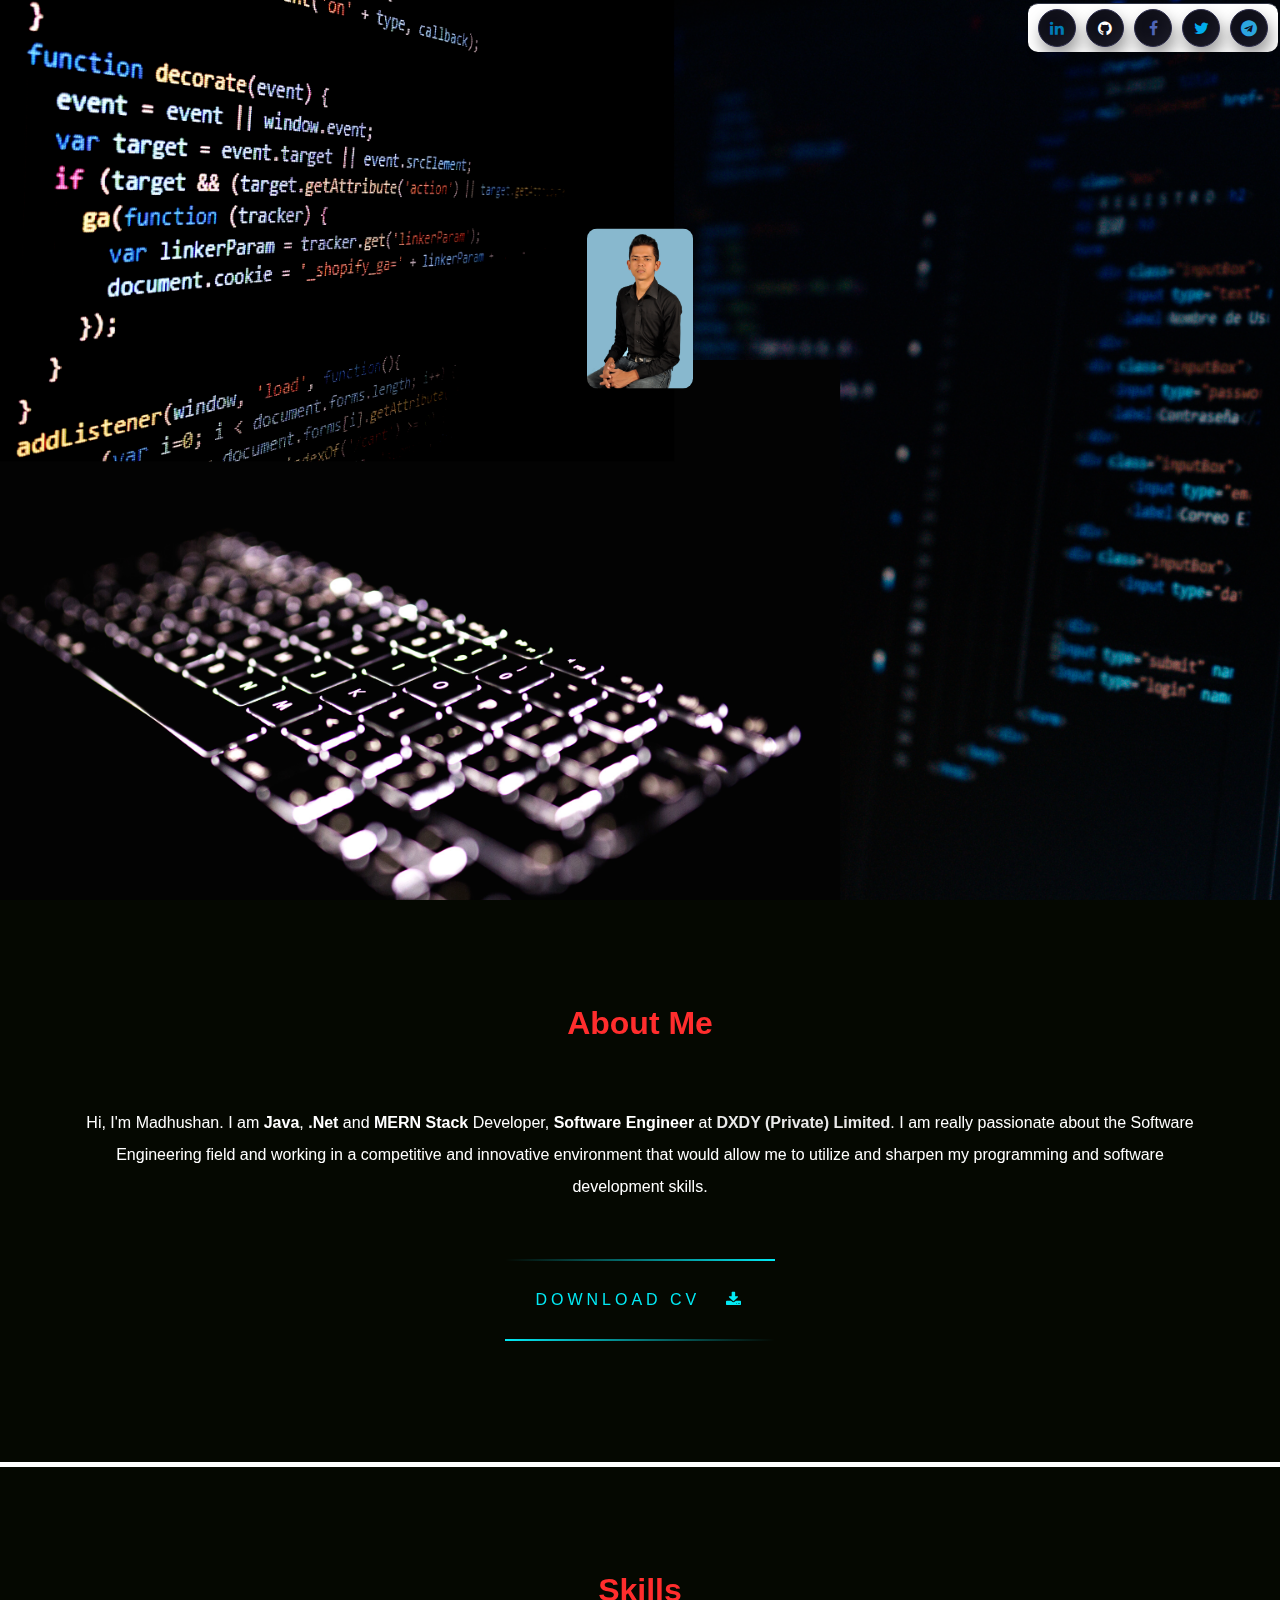
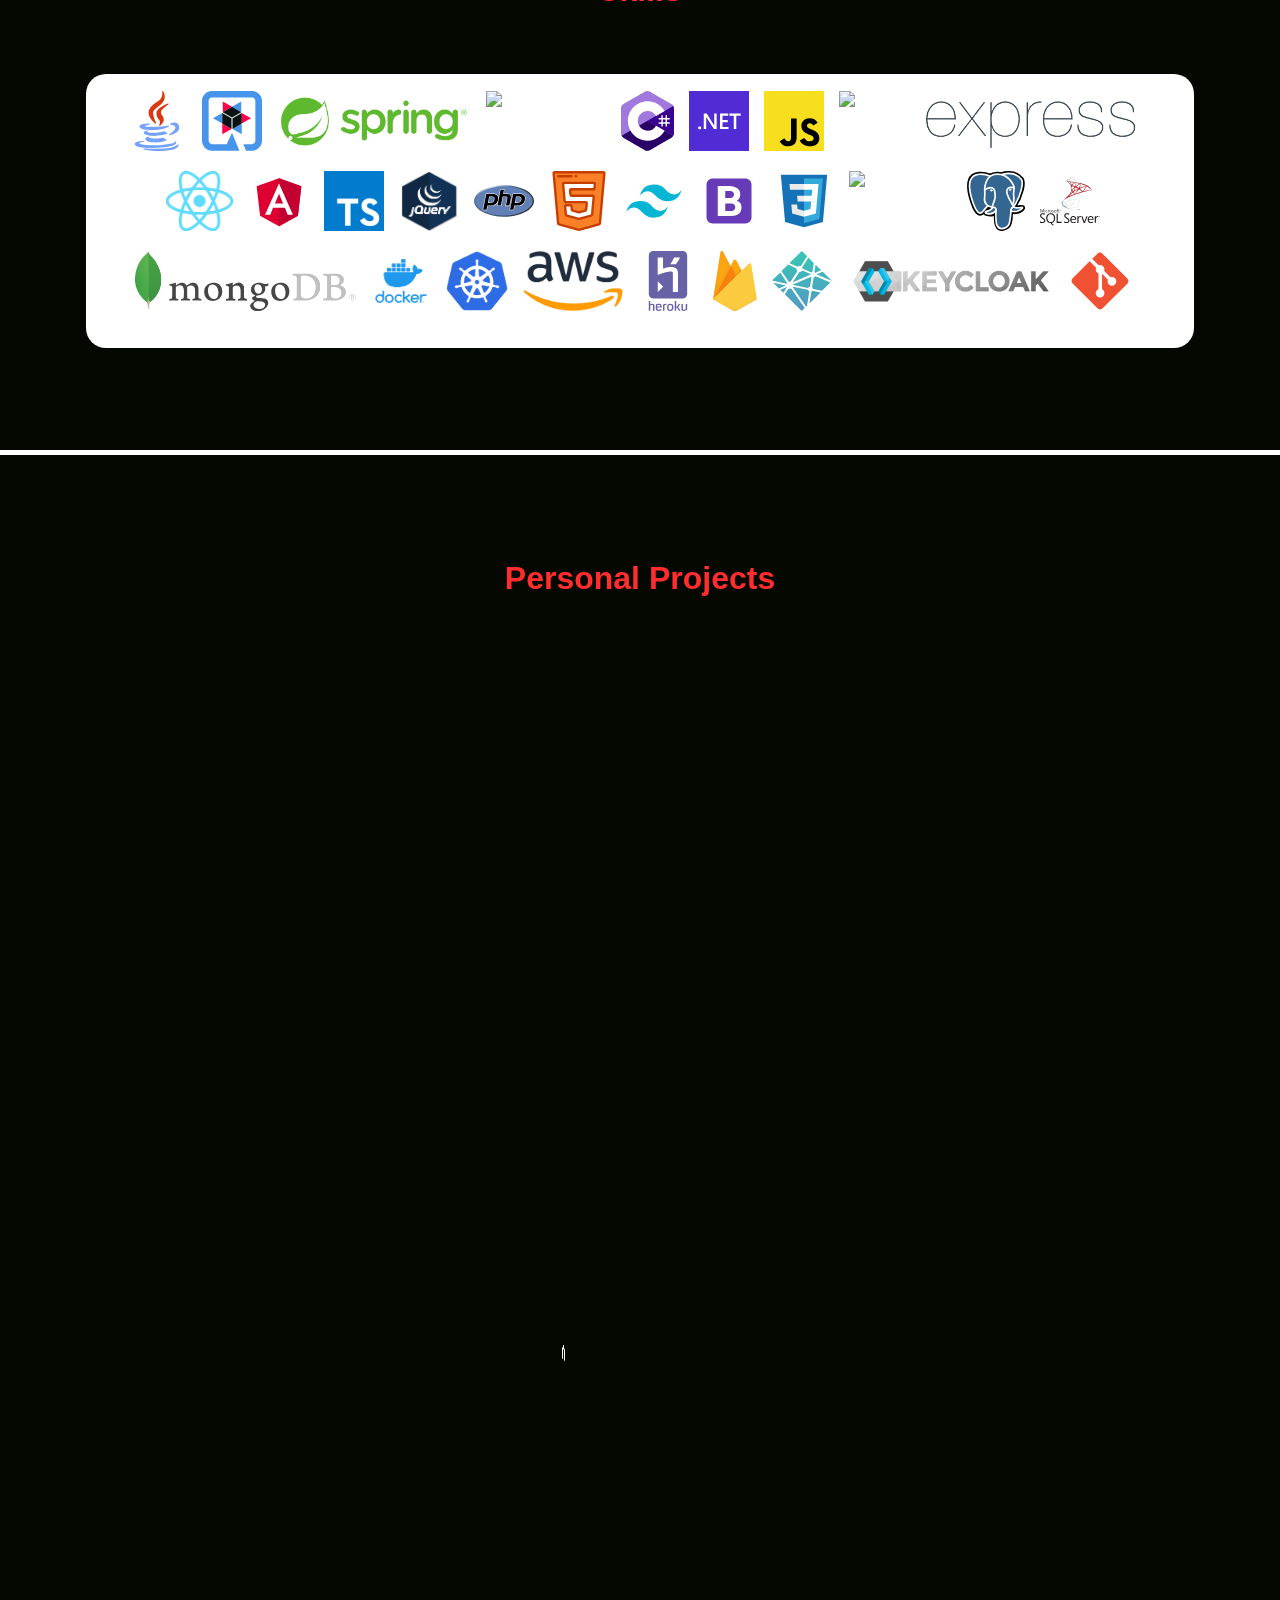
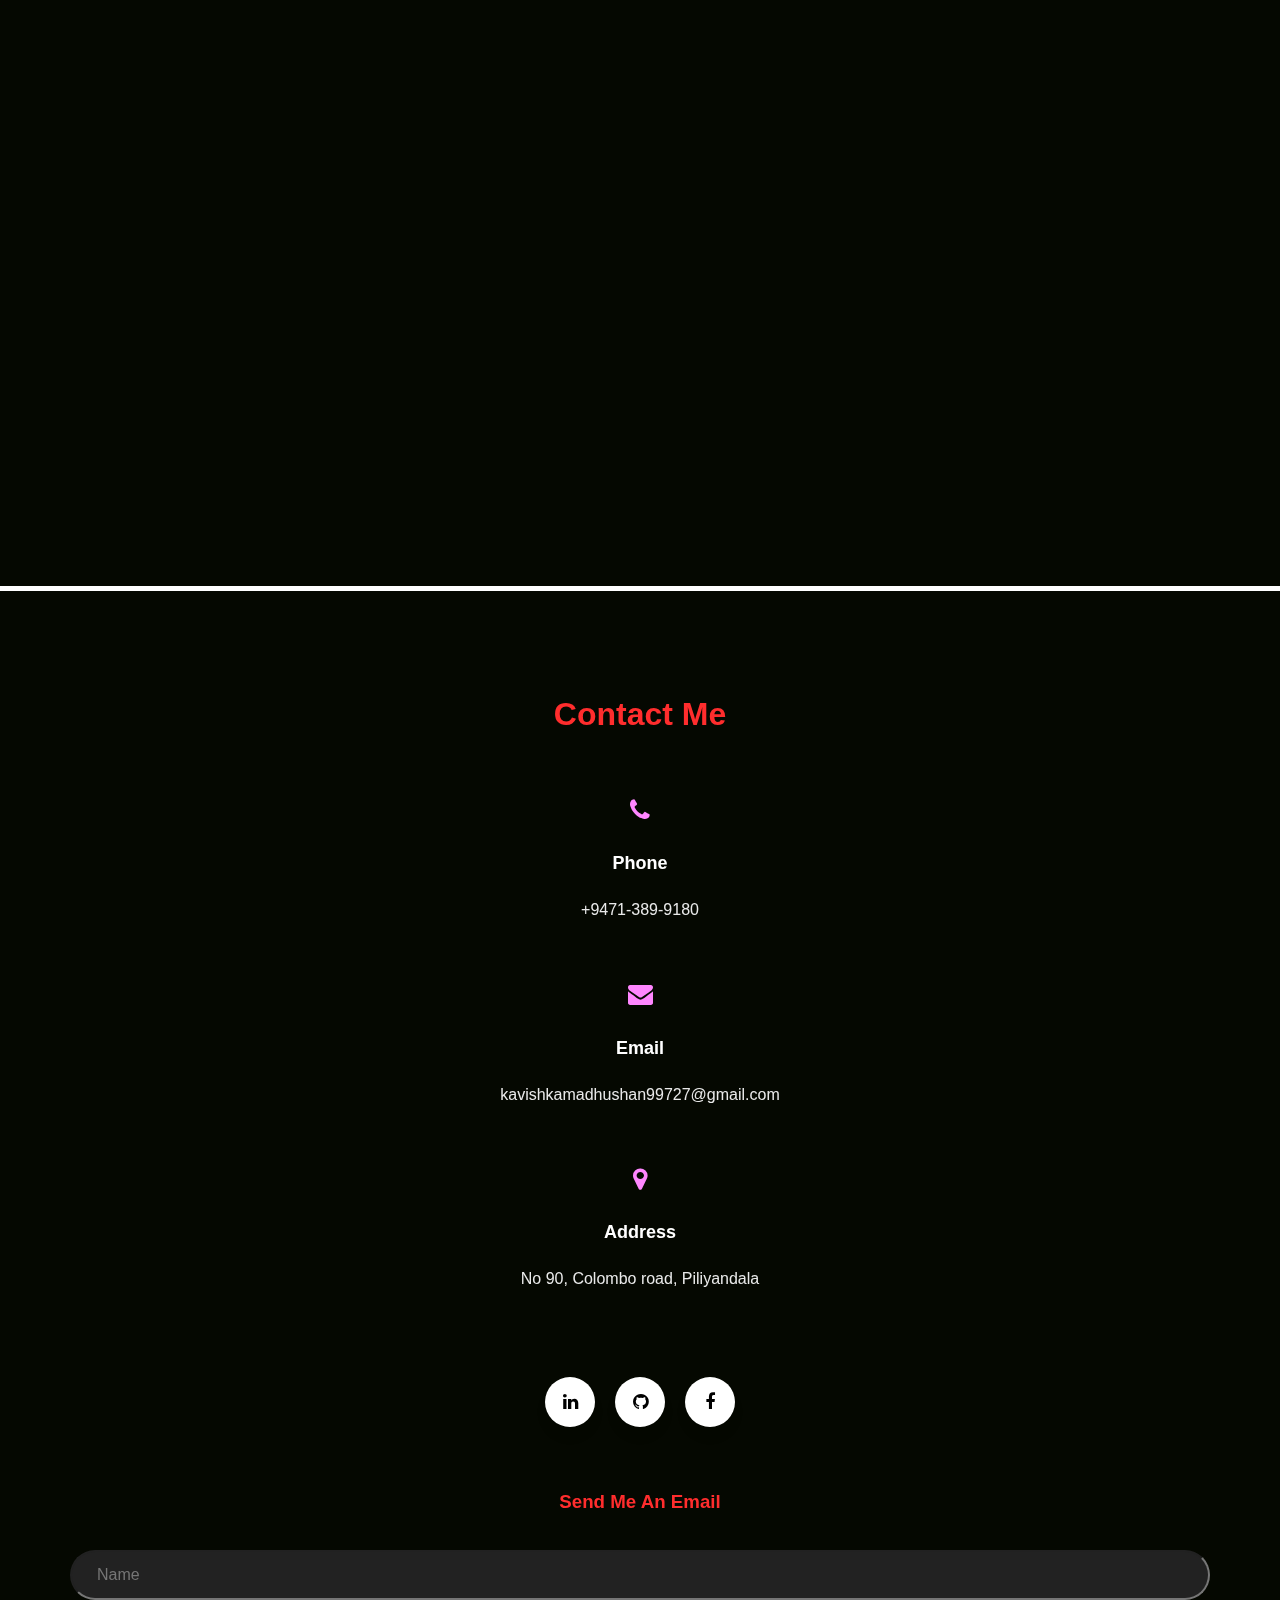
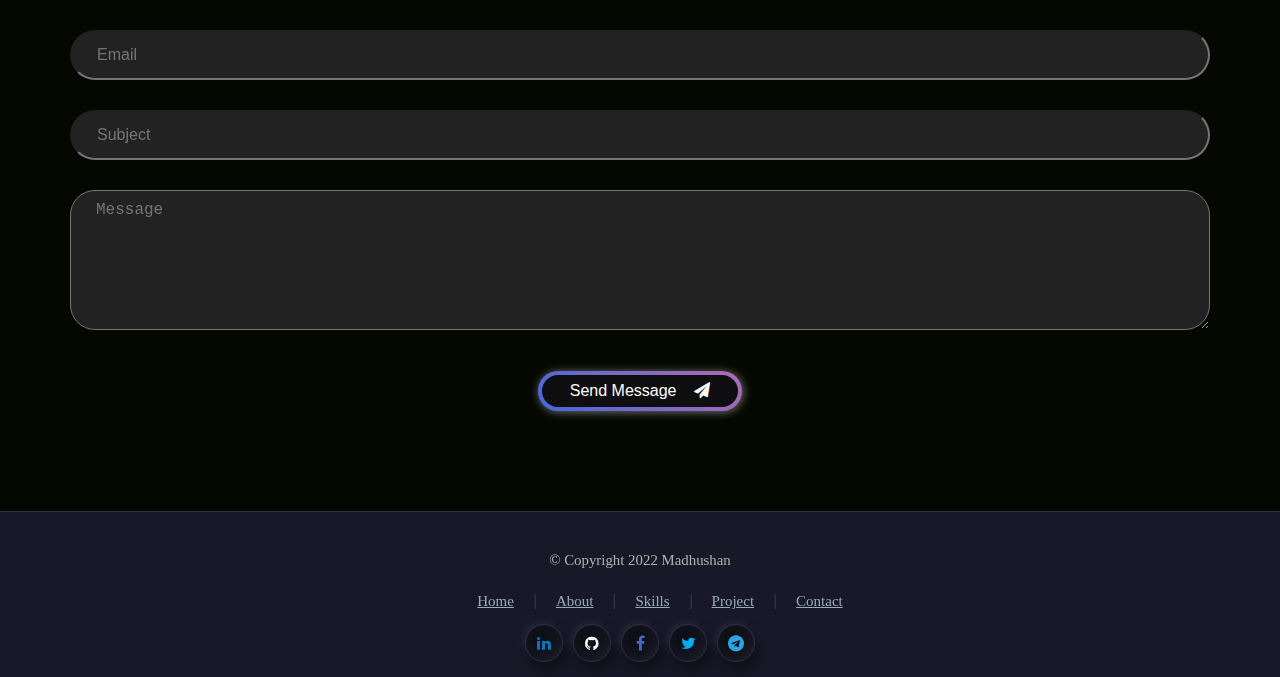
==== commit fdb8cc40: "Update index.html" ====
--- a/index.html
+++ b/index.html
@@ -57,10 +57,9 @@
     <main>
         <section class="section bg-dark" id="about">
             <h1>About Me</h1>
-            <p>Hi, I'm Madhushan. I am <b>Java</b>, <b>.Net</b> and <b>MERN Stack</b>  Developer, <b>Associate Software Engineer</b>
-                at <b><a href="https://www.azendtech.com/" class="company-url" target="_blank">Azend Technologies
-                        (Private) Limited</a></b>, 4<sup>th</sup> year Undergraduate, who follows the
-                <b>BSc (Hons) in Software Engineering Degree</b> Program at <b>Sri Lanka Technological Campus</b>.
+            <p>Hi, I'm Madhushan. I am <b>Java</b>, <b>.Net</b> and <b>MERN Stack</b>  Developer, <b>Software Engineer</b>
+                at <b><a href="https://dxdydigital.com/" class="company-url" target="_blank">DXDY
+                        (Private) Limited</a></b>.
                 I am really passionate about the Software Engineering field and working in a competitive and innovative
                 environment that would allow me to utilize and sharpen my programming and software development skills.
             </p>
@@ -1522,4 +1521,4 @@
     <script src="script/index.js"></script>
 </body>
 
-</html>+</html>
